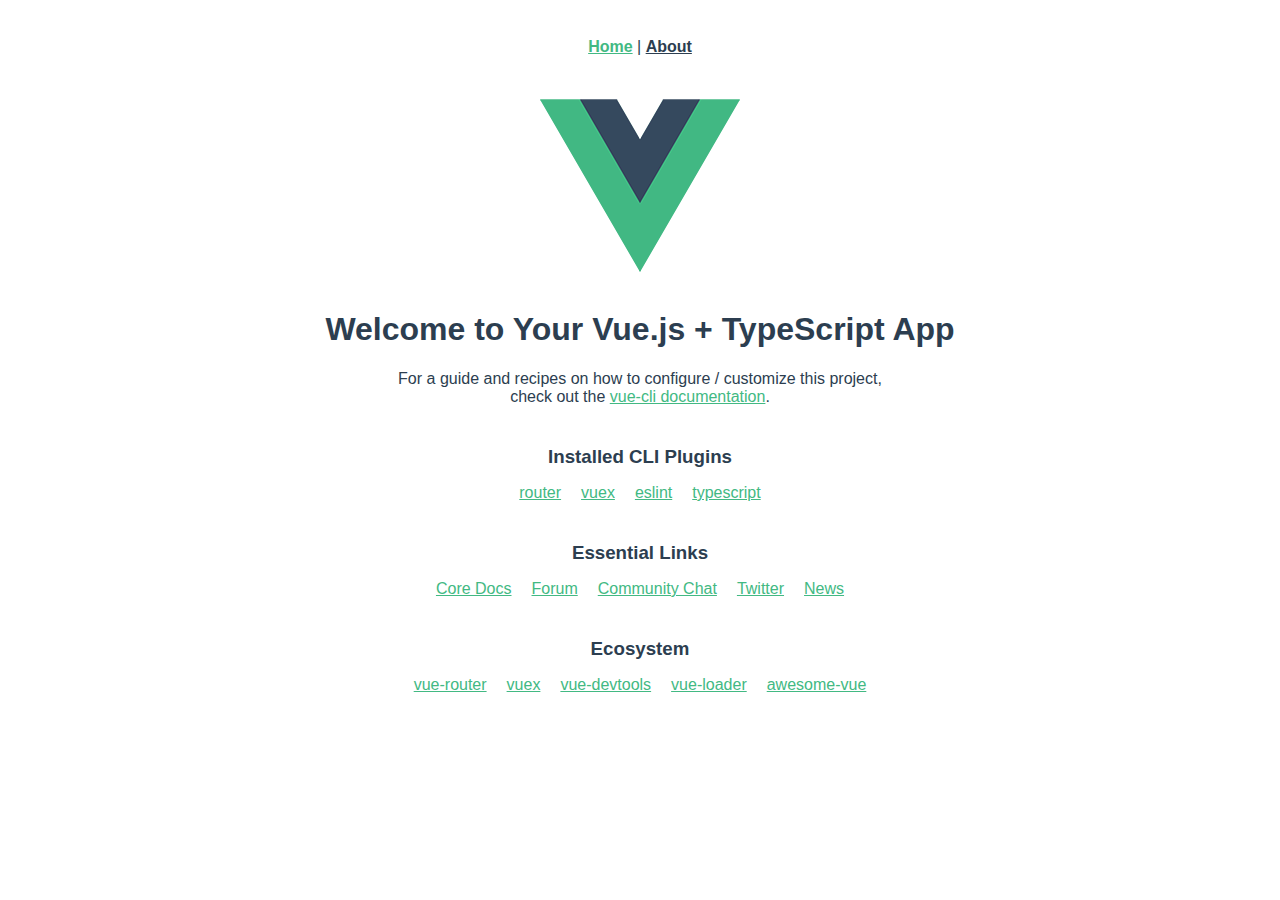
==== vue-demo/index.html @ 1ab88ba9 "Deploying to demo from @ u-madara/vue-demo@53077903696f938e10ea5d52c1ce04f14a92b2f1 🚀" ====
<!doctype html><html lang=""><head><meta charset="utf-8"><meta http-equiv="X-UA-Compatible" content="IE=edge"><meta name="viewport" content="width=device-width,initial-scale=1"><link rel="icon" href="/vue-demo/favicon.ico"><title>vue-demo</title><script defer="defer" src="/vue-demo/js/chunk-vendors.3cd2bfc1.js"></script><script defer="defer" src="/vue-demo/js/app.fc7a014a.js"></script><link href="/vue-demo/css/app.221bf7cb.css" rel="stylesheet"></head><body><noscript><strong>We're sorry but vue-demo doesn't work properly without JavaScript enabled. Please enable it to continue.</strong></noscript><div id="app"></div></body></html>
---- vue-demo/css/app.221bf7cb.css ----
#app{font-family:Avenir,Helvetica,Arial,sans-serif;-webkit-font-smoothing:antialiased;-moz-osx-font-smoothing:grayscale;text-align:center;color:#2c3e50}nav{padding:30px}nav a{font-weight:700;color:#2c3e50}nav a.router-link-exact-active{color:#42b983}h3[data-v-687ebb78]{margin:40px 0 0}ul[data-v-687ebb78]{list-style-type:none;padding:0}li[data-v-687ebb78]{display:inline-block;margin:0 10px}a[data-v-687ebb78]{color:#42b983}
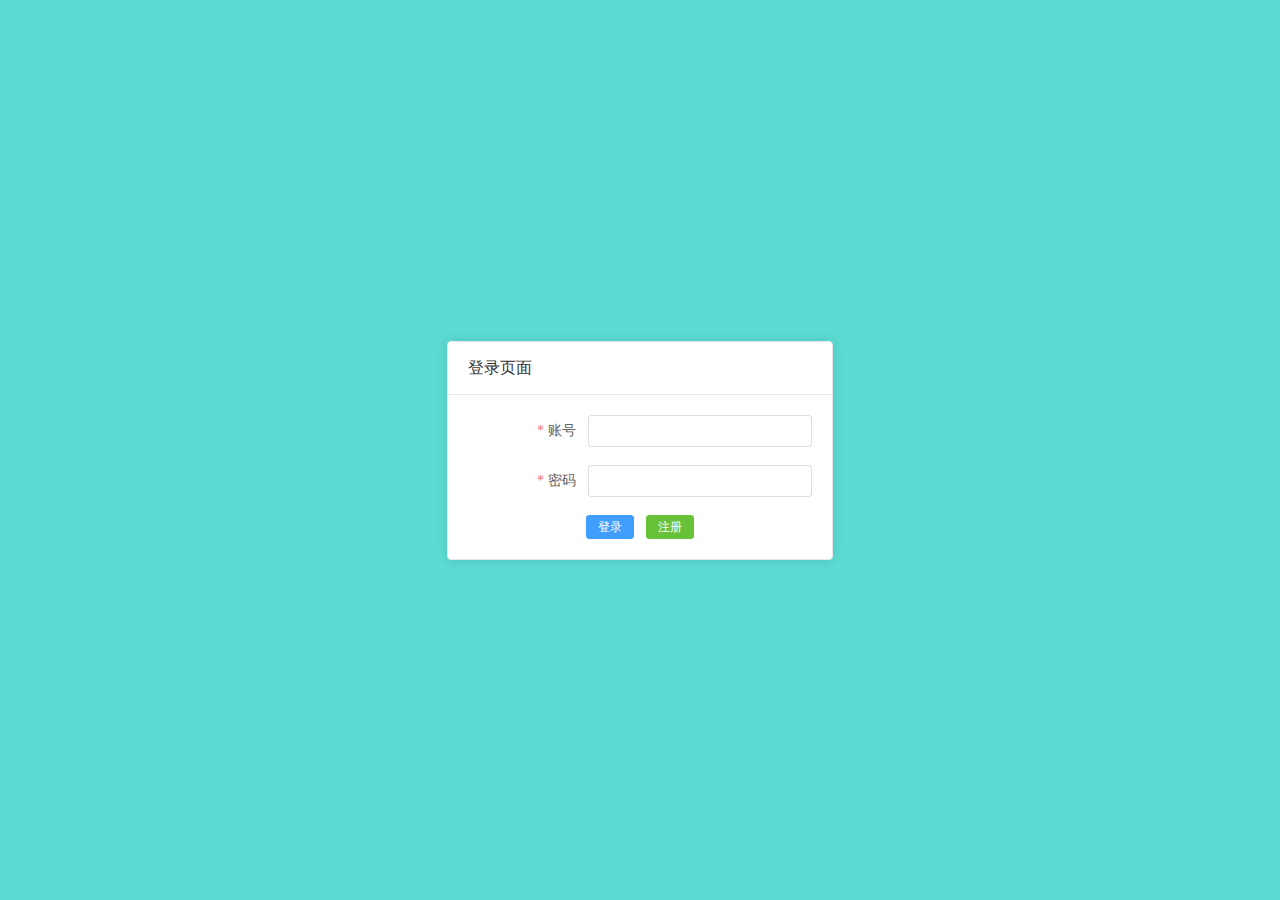
==== commit c0fd8b52: "Deploying to demo from @ u-madara/vue-demo@106524dc632cd41189557134f716ef7de9f70407 🚀" ====
--- a/vue-demo/index.html
+++ b/vue-demo/index.html
@@ -1 +1,43 @@
-<!doctype html><html lang=""><head><meta charset="utf-8"><meta http-equiv="X-UA-Compatible" content="IE=edge"><meta name="viewport" content="width=device-width,initial-scale=1"><link rel="icon" href="/vue-demo/favicon.ico"><title>vue-demo</title><script defer="defer" src="/vue-demo/js/chunk-vendors.3cd2bfc1.js"></script><script defer="defer" src="/vue-demo/js/app.fc7a014a.js"></script><link href="/vue-demo/css/app.221bf7cb.css" rel="stylesheet"></head><body><noscript><strong>We're sorry but vue-demo doesn't work properly without JavaScript enabled. Please enable it to continue.</strong></noscript><div id="app"></div></body></html>+<!doctype html><html lang=""><head><meta charset="utf-8"><meta http-equiv="X-UA-Compatible" content="IE=edge"><meta name="viewport" content="width=device-width,initial-scale=1"><link rel="icon" href="/vue-demo/favicon.ico"><title>vue-demo</title><style>html, body, div, span, applet, object, iframe,
+      h1, h2, h3, h4, h5, h6, p, blockquote, pre,
+      a, abbr, acronym, address, big, cite, code,
+      del, dfn, em, img, ins, kbd, q, s, samp,
+      small, strike, strong, sub, sup, tt, var,
+      b, u, i, center,
+      dl, dt, dd, ol, ul, li,
+      fieldset, form, label, legend,
+      table, caption, tbody, tfoot, thead, tr, th, td,
+      article, aside, canvas, details, embed,
+      figure, figcaption, footer, header, hgroup,
+      menu, nav, output, ruby, section, summary,
+      time, mark, audio, video {
+        margin: 0;
+        padding: 0;
+        border: 0;
+        font-size: 100%;
+        font: inherit;
+        vertical-align: baseline;
+      }
+      /* HTML5 display-role reset for older browsers */
+      article, aside, details, figcaption, figure,
+      footer, header, hgroup, menu, nav, section {
+        display: block;
+      }
+      body {
+        line-height: 1;
+      }
+      ol, ul {
+        list-style: none;
+      }
+      blockquote, q {
+        quotes: none;
+      }
+      blockquote:before, blockquote:after,
+      q:before, q:after {
+        content: '';
+        content: none;
+      }
+      table {
+        border-collapse: collapse;
+        border-spacing: 0;
+      }</style><script defer="defer" src="/vue-demo/js/chunk-vendors.94e2e93c.js"></script><script defer="defer" src="/vue-demo/js/app.a2a1fb63.js"></script><link href="/vue-demo/css/chunk-vendors.cd2a41c6.css" rel="stylesheet"><link href="/vue-demo/css/app.4c7ea509.css" rel="stylesheet"></head><body><noscript><strong>We're sorry but vue-demo doesn't work properly without JavaScript enabled. Please enable it to continue.</strong></noscript><div id="app"></div></body></html>--- a/vue-demo/css/chunk-vendors.cd2a41c6.css
+++ b/vue-demo/css/chunk-vendors.cd2a41c6.css
@@ -0,0 +1 @@
+@charset "UTF-8";:root{--el-color-primary-rgb:64,158,255;--el-color-success-rgb:103,194,58;--el-color-warning-rgb:230,162,60;--el-color-danger-rgb:245,108,108;--el-color-error-rgb:245,108,108;--el-color-info-rgb:144,147,153;--el-font-size-extra-large:20px;--el-font-size-large:18px;--el-font-size-medium:16px;--el-font-size-base:14px;--el-font-size-small:13px;--el-font-size-extra-small:12px;--el-font-family:"Helvetica Neue",Helvetica,"PingFang SC","Hiragino Sans GB","Microsoft YaHei","微软雅黑",Arial,sans-serif;--el-font-weight-primary:500;--el-font-line-height-primary:24px;--el-index-normal:1;--el-index-top:1000;--el-index-popper:2000;--el-border-radius-base:4px;--el-border-radius-small:2px;--el-border-radius-round:20px;--el-border-radius-circle:100%;--el-transition-duration:0.3s;--el-transition-duration-fast:0.2s;--el-transition-function-ease-in-out-bezier:cubic-bezier(0.645,0.045,0.355,1);--el-transition-function-fast-bezier:cubic-bezier(0.23,1,0.32,1);--el-transition-all:all var(--el-transition-duration) var(--el-transition-function-ease-in-out-bezier);--el-transition-fade:opacity var(--el-transition-duration) var(--el-transition-function-fast-bezier);--el-transition-md-fade:transform var(--el-transition-duration) var(--el-transition-function-fast-bezier),opacity var(--el-transition-duration) var(--el-transition-function-fast-bezier);--el-transition-fade-linear:opacity var(--el-transition-duration-fast) linear;--el-transition-border:border-color var(--el-transition-duration-fast) var(--el-transition-function-ease-in-out-bezier);--el-transition-box-shadow:box-shadow var(--el-transition-duration-fast) var(--el-transition-function-ease-in-out-bezier);--el-transition-color:color var(--el-transition-duration-fast) var(--el-transition-function-ease-in-out-bezier);--el-component-size-large:40px;--el-component-size:32px;--el-component-size-small:24px;color-scheme:light;--el-color-white:#fff;--el-color-black:#000;--el-color-primary:#409eff;--el-color-primary-light-3:#79bbff;--el-color-primary-light-5:#a0cfff;--el-color-primary-light-7:#c6e2ff;--el-color-primary-light-8:#d9ecff;--el-color-primary-light-9:#ecf5ff;--el-color-primary-dark-2:#337ecc;--el-color-success:#67c23a;--el-color-success-light-3:#95d475;--el-color-success-light-5:#b3e19d;--el-color-success-light-7:#d1edc4;--el-color-success-light-8:#e1f3d8;--el-color-success-light-9:#f0f9eb;--el-color-success-dark-2:#529b2e;--el-color-warning:#e6a23c;--el-color-warning-light-3:#eebe77;--el-color-warning-light-5:#f3d19e;--el-color-warning-light-7:#f8e3c5;--el-color-warning-light-8:#faecd8;--el-color-warning-light-9:#fdf6ec;--el-color-warning-dark-2:#b88230;--el-color-danger:#f56c6c;--el-color-danger-light-3:#f89898;--el-color-danger-light-5:#fab6b6;--el-color-danger-light-7:#fcd3d3;--el-color-danger-light-8:#fde2e2;--el-color-danger-light-9:#fef0f0;--el-color-danger-dark-2:#c45656;--el-color-error:#f56c6c;--el-color-error-light-3:#f89898;--el-color-error-light-5:#fab6b6;--el-color-error-light-7:#fcd3d3;--el-color-error-light-8:#fde2e2;--el-color-error-light-9:#fef0f0;--el-color-error-dark-2:#c45656;--el-color-info:#909399;--el-color-info-light-3:#b1b3b8;--el-color-info-light-5:#c8c9cc;--el-color-info-light-7:#dedfe0;--el-color-info-light-8:#e9e9eb;--el-color-info-light-9:#f4f4f5;--el-color-info-dark-2:#73767a;--el-bg-color:#fff;--el-bg-color-page:#f2f3f5;--el-bg-color-overlay:#fff;--el-text-color-primary:#303133;--el-text-color-regular:#606266;--el-text-color-secondary:#909399;--el-text-color-placeholder:#a8abb2;--el-text-color-disabled:#c0c4cc;--el-border-color:#dcdfe6;--el-border-color-light:#e4e7ed;--el-border-color-lighter:#ebeef5;--el-border-color-extra-light:#f2f6fc;--el-border-color-dark:#d4d7de;--el-border-color-darker:#cdd0d6;--el-fill-color:#f0f2f5;--el-fill-color-light:#f5f7fa;--el-fill-color-lighter:#fafafa;--el-fill-color-extra-light:#fafcff;--el-fill-color-dark:#ebedf0;--el-fill-color-darker:#e6e8eb;--el-fill-color-blank:#fff;--el-box-shadow:0px 12px 32px 4px rgba(0,0,0,.04),0px 8px 20px rgba(0,0,0,.08);--el-box-shadow-light:0px 0px 12px rgba(0,0,0,.12);--el-box-shadow-lighter:0px 0px 6px rgba(0,0,0,.12);--el-box-shadow-dark:0px 16px 48px 16px rgba(0,0,0,.08),0px 12px 32px rgba(0,0,0,.12),0px 8px 16px -8px rgba(0,0,0,.16);--el-disabled-bg-color:var(--el-fill-color-light);--el-disabled-text-color:var(--el-text-color-placeholder);--el-disabled-border-color:var(--el-border-color-light);--el-overlay-color:rgba(0,0,0,.8);--el-overlay-color-light:rgba(0,0,0,.7);--el-overlay-color-lighter:rgba(0,0,0,.5);--el-mask-color:hsla(0,0%,100%,.9);--el-mask-color-extra-light:hsla(0,0%,100%,.3);--el-border-width:1px;--el-border-style:solid;--el-border-color-hover:var(--el-text-color-disabled);--el-border:var(--el-border-width) var(--el-border-style) var(--el-border-color);--el-svg-monochrome-grey:var(--el-border-color)}.fade-in-linear-enter-active,.fade-in-linear-leave-active{transition:var(--el-transition-fade-linear)}.fade-in-linear-enter-from,.fade-in-linear-leave-to{opacity:0}.el-fade-in-linear-enter-active,.el-fade-in-linear-leave-active{transition:var(--el-transition-fade-linear)}.el-fade-in-linear-enter-from,.el-fade-in-linear-leave-to{opacity:0}.el-fade-in-enter-active,.el-fade-in-leave-active{transition:all var(--el-transition-duration) cubic-bezier(.55,0,.1,1)}.el-fade-in-enter-from,.el-fade-in-leave-active{opacity:0}.el-zoom-in-center-enter-active,.el-zoom-in-center-leave-active{transition:all var(--el-transition-duration) cubic-bezier(.55,0,.1,1)}.el-zoom-in-center-enter-from,.el-zoom-in-center-leave-active{opacity:0;transform:scaleX(0)}.el-zoom-in-top-enter-active,.el-zoom-in-top-leave-active{opacity:1;transform:scaleY(1);transition:var(--el-transition-md-fade);transform-origin:center top}.el-zoom-in-top-enter-active[data-popper-placement^=top],.el-zoom-in-top-leave-active[data-popper-placement^=top]{transform-origin:center bottom}.el-zoom-in-top-enter-from,.el-zoom-in-top-leave-active{opacity:0;transform:scaleY(0)}.el-zoom-in-bottom-enter-active,.el-zoom-in-bottom-leave-active{opacity:1;transform:scaleY(1);transition:var(--el-transition-md-fade);transform-origin:center bottom}.el-zoom-in-bottom-enter-from,.el-zoom-in-bottom-leave-active{opacity:0;transform:scaleY(0)}.el-zoom-in-left-enter-active,.el-zoom-in-left-leave-active{opacity:1;transform:scale(1);transition:var(--el-transition-md-fade);transform-origin:top left}.el-zoom-in-left-enter-from,.el-zoom-in-left-leave-active{opacity:0;transform:scale(.45)}.collapse-transition{transition:var(--el-transition-duration) height ease-in-out,var(--el-transition-duration) padding-top ease-in-out,var(--el-transition-duration) padding-bottom ease-in-out}.el-collapse-transition-enter-active,.el-collapse-transition-leave-active{transition:var(--el-transition-duration) max-height ease-in-out,var(--el-transition-duration) padding-top ease-in-out,var(--el-transition-duration) padding-bottom ease-in-out}.horizontal-collapse-transition{transition:var(--el-transition-duration) width ease-in-out,var(--el-transition-duration) padding-left ease-in-out,var(--el-transition-duration) padding-right ease-in-out}.el-list-enter-active,.el-list-leave-active{transition:all 1s}.el-list-enter-from,.el-list-leave-to{opacity:0;transform:translateY(-30px)}.el-list-leave-active{position:absolute!important}.el-opacity-transition{transition:opacity var(--el-transition-duration) cubic-bezier(.55,0,.1,1)}.el-icon-loading{animation:rotating 2s linear infinite}.el-icon--right{margin-left:5px}.el-icon--left{margin-right:5px}@keyframes rotating{0%{transform:rotate(0)}to{transform:rotate(1turn)}}.el-icon{--color:inherit;height:1em;width:1em;line-height:1em;display:inline-flex;justify-content:center;align-items:center;position:relative;fill:currentColor;color:var(--color);font-size:inherit}.el-icon.is-loading{animation:rotating 2s linear infinite}.el-icon svg{height:1em;width:1em}.el-affix--fixed{position:fixed}.el-alert{--el-alert-padding:8px 16px;--el-alert-border-radius-base:var(--el-border-radius-base);--el-alert-title-font-size:13px;--el-alert-description-font-size:12px;--el-alert-close-font-size:12px;--el-alert-close-customed-font-size:13px;--el-alert-icon-size:16px;--el-alert-icon-large-size:28px;width:100%;padding:var(--el-alert-padding);margin:0;box-sizing:border-box;border-radius:var(--el-alert-border-radius-base);position:relative;background-color:var(--el-color-white);overflow:hidden;opacity:1;display:flex;align-items:center;transition:opacity var(--el-transition-duration-fast)}.el-alert.is-light .el-alert__close-btn{color:var(--el-text-color-placeholder)}.el-alert.is-dark .el-alert__close-btn,.el-alert.is-dark .el-alert__description{color:var(--el-color-white)}.el-alert.is-center{justify-content:center}.el-alert--success{--el-alert-bg-color:var(--el-color-success-light-9)}.el-alert--success.is-light{background-color:var(--el-alert-bg-color)}.el-alert--success.is-light,.el-alert--success.is-light .el-alert__description{color:var(--el-color-success)}.el-alert--success.is-dark{background-color:var(--el-color-success);color:var(--el-color-white)}.el-alert--info{--el-alert-bg-color:var(--el-color-info-light-9)}.el-alert--info.is-light{background-color:var(--el-alert-bg-color)}.el-alert--info.is-light,.el-alert--info.is-light .el-alert__description{color:var(--el-color-info)}.el-alert--info.is-dark{background-color:var(--el-color-info);color:var(--el-color-white)}.el-alert--warning{--el-alert-bg-color:var(--el-color-warning-light-9)}.el-alert--warning.is-light{background-color:var(--el-alert-bg-color)}.el-alert--warning.is-light,.el-alert--warning.is-light .el-alert__description{color:var(--el-color-warning)}.el-alert--warning.is-dark{background-color:var(--el-color-warning);color:var(--el-color-white)}.el-alert--error{--el-alert-bg-color:var(--el-color-error-light-9)}.el-alert--error.is-light{background-color:var(--el-alert-bg-color)}.el-alert--error.is-light,.el-alert--error.is-light .el-alert__description{color:var(--el-color-error)}.el-alert--error.is-dark{background-color:var(--el-color-error);color:var(--el-color-white)}.el-alert__content{display:table-cell;padding:0 8px}.el-alert .el-alert__icon{font-size:var(--el-alert-icon-size);width:var(--el-alert-icon-size)}.el-alert .el-alert__icon.is-big{font-size:var(--el-alert-icon-large-size);width:var(--el-alert-icon-large-size)}.el-alert__title{font-size:var(--el-alert-title-font-size);line-height:18px;vertical-align:text-top}.el-alert__title.is-bold{font-weight:700}.el-alert .el-alert__description{font-size:var(--el-alert-description-font-size);margin:5px 0 0 0}.el-alert .el-alert__close-btn{font-size:var(--el-alert-close-font-size);opacity:1;position:absolute;top:12px;right:15px;cursor:pointer}.el-alert .el-alert__close-btn.is-customed{font-style:normal;font-size:var(--el-alert-close-customed-font-size);top:9px}.el-alert-fade-enter-from,.el-alert-fade-leave-active{opacity:0}.el-aside{overflow:auto;box-sizing:border-box;flex-shrink:0;width:var(--el-aside-width,300px)}.el-autocomplete{position:relative;display:inline-block}.el-autocomplete__popper.el-popper{background:var(--el-bg-color-overlay);box-shadow:var(--el-box-shadow-light)}.el-autocomplete__popper.el-popper,.el-autocomplete__popper.el-popper .el-popper__arrow:before{border:1px solid var(--el-border-color-light)}.el-autocomplete__popper.el-popper[data-popper-placement^=top] .el-popper__arrow:before{border-top-color:transparent;border-left-color:transparent}.el-autocomplete__popper.el-popper[data-popper-placement^=bottom] .el-popper__arrow:before{border-bottom-color:transparent;border-right-color:transparent}.el-autocomplete__popper.el-popper[data-popper-placement^=left] .el-popper__arrow:before{border-left-color:transparent;border-bottom-color:transparent}.el-autocomplete__popper.el-popper[data-popper-placement^=right] .el-popper__arrow:before{border-right-color:transparent;border-top-color:transparent}.el-autocomplete-suggestion{border-radius:var(--el-border-radius-base);box-sizing:border-box}.el-autocomplete-suggestion__wrap{max-height:280px;padding:10px 0;box-sizing:border-box}.el-autocomplete-suggestion__list{margin:0;padding:0}.el-autocomplete-suggestion li{padding:0 20px;margin:0;line-height:34px;cursor:pointer;color:var(--el-text-color-regular);font-size:var(--el-font-size-base);list-style:none;text-align:left;white-space:nowrap;overflow:hidden;text-overflow:ellipsis}.el-autocomplete-suggestion li.highlighted,.el-autocomplete-suggestion li:hover{background-color:var(--el-fill-color-light)}.el-autocomplete-suggestion li.divider{margin-top:6px;border-top:1px solid var(--el-color-black)}.el-autocomplete-suggestion li.divider:last-child{margin-bottom:-6px}.el-autocomplete-suggestion.is-loading li{text-align:center;height:100px;line-height:100px;font-size:20px;color:var(--el-text-color-secondary)}.el-autocomplete-suggestion.is-loading li:after{display:inline-block;content:"";height:100%;vertical-align:middle}.el-autocomplete-suggestion.is-loading li:hover{background-color:var(--el-bg-color-overlay)}.el-autocomplete-suggestion.is-loading .el-icon-loading{vertical-align:middle}.el-avatar{--el-avatar-text-color:var(--el-color-white);--el-avatar-bg-color:var(--el-text-color-disabled);--el-avatar-text-size:14px;--el-avatar-icon-size:18px;--el-avatar-border-radius:var(--el-border-radius-base);--el-avatar-size-large:56px;--el-avatar-size-small:24px;--el-avatar-size:40px;display:inline-flex;justify-content:center;align-items:center;box-sizing:border-box;text-align:center;overflow:hidden;color:var(--el-avatar-text-color);background:var(--el-avatar-bg-color);width:var(--el-avatar-size);height:var(--el-avatar-size);font-size:var(--el-avatar-text-size)}.el-avatar>img{display:block;width:100%;height:100%}.el-avatar--circle{border-radius:50%}.el-avatar--square{border-radius:var(--el-avatar-border-radius)}.el-avatar--icon{font-size:var(--el-avatar-icon-size)}.el-avatar--small{--el-avatar-size:24px}.el-avatar--large{--el-avatar-size:56px}.el-backtop{--el-backtop-bg-color:var(--el-bg-color-overlay);--el-backtop-text-color:var(--el-color-primary);--el-backtop-hover-bg-color:var(--el-border-color-extra-light);position:fixed;background-color:var(--el-backtop-bg-color);width:40px;height:40px;border-radius:50%;color:var(--el-backtop-text-color);display:flex;align-items:center;justify-content:center;font-size:20px;box-shadow:var(--el-box-shadow-lighter);cursor:pointer;z-index:5}.el-backtop:hover{background-color:var(--el-backtop-hover-bg-color)}.el-backtop__icon{font-size:20px}.el-badge{--el-badge-bg-color:var(--el-color-danger);--el-badge-radius:10px;--el-badge-font-size:12px;--el-badge-padding:6px;--el-badge-size:18px;position:relative;vertical-align:middle;display:inline-block;width:-moz-fit-content;width:fit-content}.el-badge__content{background-color:var(--el-badge-bg-color);border-radius:var(--el-badge-radius);color:var(--el-color-white);display:inline-flex;justify-content:center;align-items:center;font-size:var(--el-badge-font-size);height:var(--el-badge-size);padding:0 var(--el-badge-padding);white-space:nowrap;border:1px solid var(--el-bg-color)}.el-badge__content.is-fixed{position:absolute;top:0;right:calc(1px + var(--el-badge-size)/2);transform:translateY(-50%) translateX(100%);z-index:var(--el-index-normal)}.el-badge__content.is-fixed.is-dot{right:5px}.el-badge__content.is-dot{height:8px;width:8px;padding:0;right:0;border-radius:50%}.el-badge__content--primary{background-color:var(--el-color-primary)}.el-badge__content--success{background-color:var(--el-color-success)}.el-badge__content--warning{background-color:var(--el-color-warning)}.el-badge__content--info{background-color:var(--el-color-info)}.el-badge__content--danger{background-color:var(--el-color-danger)}.el-breadcrumb{font-size:14px;line-height:1}.el-breadcrumb:after,.el-breadcrumb:before{display:table;content:""}.el-breadcrumb:after{clear:both}.el-breadcrumb__separator{margin:0 9px;font-weight:700;color:var(--el-text-color-placeholder)}.el-breadcrumb__separator.el-icon{margin:0 6px;font-weight:400}.el-breadcrumb__separator.el-icon svg{vertical-align:middle}.el-breadcrumb__item{float:left;display:inline-flex;align-items:center}.el-breadcrumb__inner{color:var(--el-text-color-regular)}.el-breadcrumb__inner a,.el-breadcrumb__inner.is-link{font-weight:700;text-decoration:none;transition:var(--el-transition-color);color:var(--el-text-color-primary)}.el-breadcrumb__inner a:hover,.el-breadcrumb__inner.is-link:hover{color:var(--el-color-primary);cursor:pointer}.el-breadcrumb__item:last-child .el-breadcrumb__inner,.el-breadcrumb__item:last-child .el-breadcrumb__inner a,.el-breadcrumb__item:last-child .el-breadcrumb__inner a:hover,.el-breadcrumb__item:last-child .el-breadcrumb__inner:hover{font-weight:400;color:var(--el-text-color-regular);cursor:text}.el-breadcrumb__item:last-child .el-breadcrumb__separator{display:none}.el-button-group{display:inline-block;vertical-align:middle}.el-button-group:after,.el-button-group:before{display:table;content:""}.el-button-group:after{clear:both}.el-button-group>.el-button{float:left;position:relative}.el-button-group>.el-button+.el-button{margin-left:0}.el-button-group>.el-button:first-child{border-top-right-radius:0;border-bottom-right-radius:0}.el-button-group>.el-button:last-child{border-top-left-radius:0;border-bottom-left-radius:0}.el-button-group>.el-button:first-child:last-child{border-top-right-radius:var(--el-border-radius-base);border-bottom-right-radius:var(--el-border-radius-base);border-top-left-radius:var(--el-border-radius-base);border-bottom-left-radius:var(--el-border-radius-base)}.el-button-group>.el-button:first-child:last-child.is-round{border-radius:var(--el-border-radius-round)}.el-button-group>.el-button:first-child:last-child.is-circle{border-radius:50%}.el-button-group>.el-button:not(:first-child):not(:last-child){border-radius:0}.el-button-group>.el-button:not(:last-child){margin-right:-1px}.el-button-group>.el-button.is-active,.el-button-group>.el-button:active,.el-button-group>.el-button:focus,.el-button-group>.el-button:hover{z-index:1}.el-button-group>.el-dropdown>.el-button{border-top-left-radius:0;border-bottom-left-radius:0;border-left-color:var(--el-button-divide-border-color)}.el-button-group .el-button--primary:first-child{border-right-color:var(--el-button-divide-border-color)}.el-button-group .el-button--primary:last-child{border-left-color:var(--el-button-divide-border-color)}.el-button-group .el-button--primary:not(:first-child):not(:last-child){border-left-color:var(--el-button-divide-border-color);border-right-color:var(--el-button-divide-border-color)}.el-button-group .el-button--success:first-child{border-right-color:var(--el-button-divide-border-color)}.el-button-group .el-button--success:last-child{border-left-color:var(--el-button-divide-border-color)}.el-button-group .el-button--success:not(:first-child):not(:last-child){border-left-color:var(--el-button-divide-border-color);border-right-color:var(--el-button-divide-border-color)}.el-button-group .el-button--warning:first-child{border-right-color:var(--el-button-divide-border-color)}.el-button-group .el-button--warning:last-child{border-left-color:var(--el-button-divide-border-color)}.el-button-group .el-button--warning:not(:first-child):not(:last-child){border-left-color:var(--el-button-divide-border-color);border-right-color:var(--el-button-divide-border-color)}.el-button-group .el-button--danger:first-child{border-right-color:var(--el-button-divide-border-color)}.el-button-group .el-button--danger:last-child{border-left-color:var(--el-button-divide-border-color)}.el-button-group .el-button--danger:not(:first-child):not(:last-child){border-left-color:var(--el-button-divide-border-color);border-right-color:var(--el-button-divide-border-color)}.el-button-group .el-button--info:first-child{border-right-color:var(--el-button-divide-border-color)}.el-button-group .el-button--info:last-child{border-left-color:var(--el-button-divide-border-color)}.el-button-group .el-button--info:not(:first-child):not(:last-child){border-left-color:var(--el-button-divide-border-color);border-right-color:var(--el-button-divide-border-color)}.el-button{--el-button-font-weight:var(--el-font-weight-primary);--el-button-border-color:var(--el-border-color);--el-button-bg-color:var(--el-fill-color-blank);--el-button-text-color:var(--el-text-color-regular);--el-button-disabled-text-color:var(--el-disabled-text-color);--el-button-disabled-bg-color:var(--el-fill-color-blank);--el-button-disabled-border-color:var(--el-border-color-light);--el-button-divide-border-color:hsla(0,0%,100%,.5);--el-button-hover-text-color:var(--el-color-primary);--el-button-hover-bg-color:var(--el-color-primary-light-9);--el-button-hover-border-color:var(--el-color-primary-light-7);--el-button-active-text-color:var(--el-button-hover-text-color);--el-button-active-border-color:var(--el-color-primary);--el-button-active-bg-color:var(--el-button-hover-bg-color);--el-button-outline-color:var(--el-color-primary-light-5);--el-button-hover-link-text-color:var(--el-color-info);--el-button-active-color:var(--el-text-color-primary);display:inline-flex;justify-content:center;align-items:center;line-height:1;height:32px;white-space:nowrap;cursor:pointer;color:var(--el-button-text-color);text-align:center;box-sizing:border-box;outline:0;transition:.1s;font-weight:var(--el-button-font-weight);-webkit-user-select:none;user-select:none;vertical-align:middle;-webkit-appearance:none;background-color:var(--el-button-bg-color);border:var(--el-border);border-color:var(--el-button-border-color);padding:8px 15px;font-size:var(--el-font-size-base);border-radius:var(--el-border-radius-base)}.el-button:focus,.el-button:hover{color:var(--el-button-hover-text-color);border-color:var(--el-button-hover-border-color);background-color:var(--el-button-hover-bg-color);outline:0}.el-button:active{color:var(--el-button-active-text-color);border-color:var(--el-button-active-border-color);background-color:var(--el-button-active-bg-color);outline:0}.el-button:focus-visible{outline:2px solid var(--el-button-outline-color);outline-offset:1px}.el-button>span{display:inline-flex;align-items:center}.el-button+.el-button{margin-left:12px}.el-button.is-round{padding:8px 15px}.el-button::-moz-focus-inner{border:0}.el-button [class*=el-icon]+span{margin-left:6px}.el-button [class*=el-icon] svg{vertical-align:bottom}.el-button.is-plain{--el-button-hover-text-color:var(--el-color-primary);--el-button-hover-bg-color:var(--el-fill-color-blank);--el-button-hover-border-color:var(--el-color-primary)}.el-button.is-active{color:var(--el-button-active-text-color);border-color:var(--el-button-active-border-color);background-color:var(--el-button-active-bg-color);outline:0}.el-button.is-disabled,.el-button.is-disabled:focus,.el-button.is-disabled:hover{color:var(--el-button-disabled-text-color);cursor:not-allowed;background-image:none;background-color:var(--el-button-disabled-bg-color);border-color:var(--el-button-disabled-border-color)}.el-button.is-loading{position:relative;pointer-events:none}.el-button.is-loading:before{z-index:1;pointer-events:none;content:"";position:absolute;left:-1px;top:-1px;right:-1px;bottom:-1px;border-radius:inherit;background-color:var(--el-mask-color-extra-light)}.el-button.is-round{border-radius:var(--el-border-radius-round)}.el-button.is-circle{border-radius:50%;padding:8px}.el-button.is-text{color:var(--el-button-text-color);border:0 solid transparent;background-color:transparent}.el-button.is-text.is-disabled{color:var(--el-button-disabled-text-color);background-color:transparent!important}.el-button.is-text:not(.is-disabled):focus,.el-button.is-text:not(.is-disabled):hover{background-color:var(--el-fill-color-light)}.el-button.is-text:not(.is-disabled):focus-visible{outline:2px solid var(--el-button-outline-color);outline-offset:1px}.el-button.is-text:not(.is-disabled):active{background-color:var(--el-fill-color)}.el-button.is-text:not(.is-disabled).is-has-bg{background-color:var(--el-fill-color-light)}.el-button.is-text:not(.is-disabled).is-has-bg:focus,.el-button.is-text:not(.is-disabled).is-has-bg:hover{background-color:var(--el-fill-color)}.el-button.is-text:not(.is-disabled).is-has-bg:active{background-color:var(--el-fill-color-dark)}.el-button__text--expand{letter-spacing:.3em;margin-right:-.3em}.el-button.is-link{border-color:transparent;color:var(--el-button-text-color);background:0 0;padding:2px;height:auto}.el-button.is-link:focus,.el-button.is-link:hover{color:var(--el-button-hover-link-text-color)}.el-button.is-link.is-disabled{color:var(--el-button-disabled-text-color);background-color:transparent!important;border-color:transparent!important}.el-button.is-link:not(.is-disabled):active,.el-button.is-link:not(.is-disabled):focus,.el-button.is-link:not(.is-disabled):hover{border-color:transparent;background-color:transparent}.el-button.is-link:not(.is-disabled):active{color:var(--el-button-active-color)}.el-button--text{border-color:transparent;background:0 0;color:var(--el-color-primary);padding-left:0;padding-right:0}.el-button--text.is-disabled{color:var(--el-button-disabled-text-color);background-color:transparent!important;border-color:transparent!important}.el-button--text:not(.is-disabled):focus,.el-button--text:not(.is-disabled):hover{color:var(--el-color-primary-light-3);border-color:transparent;background-color:transparent}.el-button--text:not(.is-disabled):active{color:var(--el-color-primary-dark-2);border-color:transparent;background-color:transparent}.el-button__link--expand{letter-spacing:.3em;margin-right:-.3em}.el-button--primary{--el-button-text-color:var(--el-color-white);--el-button-bg-color:var(--el-color-primary);--el-button-border-color:var(--el-color-primary);--el-button-outline-color:var(--el-color-primary-light-5);--el-button-active-color:var(--el-color-primary-dark-2);--el-button-hover-text-color:var(--el-color-white);--el-button-hover-link-text-color:var(--el-color-primary-light-5);--el-button-hover-bg-color:var(--el-color-primary-light-3);--el-button-hover-border-color:var(--el-color-primary-light-3);--el-button-active-bg-color:var(--el-color-primary-dark-2);--el-button-active-border-color:var(--el-color-primary-dark-2);--el-button-disabled-text-color:var(--el-color-white);--el-button-disabled-bg-color:var(--el-color-primary-light-5);--el-button-disabled-border-color:var(--el-color-primary-light-5)}.el-button--primary.is-link,.el-button--primary.is-plain,.el-button--primary.is-text{--el-button-text-color:var(--el-color-primary);--el-button-bg-color:var(--el-color-primary-light-9);--el-button-border-color:var(--el-color-primary-light-5);--el-button-hover-text-color:var(--el-color-white);--el-button-hover-bg-color:var(--el-color-primary);--el-button-hover-border-color:var(--el-color-primary);--el-button-active-text-color:var(--el-color-white)}.el-button--primary.is-link.is-disabled,.el-button--primary.is-link.is-disabled:active,.el-button--primary.is-link.is-disabled:focus,.el-button--primary.is-link.is-disabled:hover,.el-button--primary.is-plain.is-disabled,.el-button--primary.is-plain.is-disabled:active,.el-button--primary.is-plain.is-disabled:focus,.el-button--primary.is-plain.is-disabled:hover,.el-button--primary.is-text.is-disabled,.el-button--primary.is-text.is-disabled:active,.el-button--primary.is-text.is-disabled:focus,.el-button--primary.is-text.is-disabled:hover{color:var(--el-color-primary-light-5);background-color:var(--el-color-primary-light-9);border-color:var(--el-color-primary-light-8)}.el-button--success{--el-button-text-color:var(--el-color-white);--el-button-bg-color:var(--el-color-success);--el-button-border-color:var(--el-color-success);--el-button-outline-color:var(--el-color-success-light-5);--el-button-active-color:var(--el-color-success-dark-2);--el-button-hover-text-color:var(--el-color-white);--el-button-hover-link-text-color:var(--el-color-success-light-5);--el-button-hover-bg-color:var(--el-color-success-light-3);--el-button-hover-border-color:var(--el-color-success-light-3);--el-button-active-bg-color:var(--el-color-success-dark-2);--el-button-active-border-color:var(--el-color-success-dark-2);--el-button-disabled-text-color:var(--el-color-white);--el-button-disabled-bg-color:var(--el-color-success-light-5);--el-button-disabled-border-color:var(--el-color-success-light-5)}.el-button--success.is-link,.el-button--success.is-plain,.el-button--success.is-text{--el-button-text-color:var(--el-color-success);--el-button-bg-color:var(--el-color-success-light-9);--el-button-border-color:var(--el-color-success-light-5);--el-button-hover-text-color:var(--el-color-white);--el-button-hover-bg-color:var(--el-color-success);--el-button-hover-border-color:var(--el-color-success);--el-button-active-text-color:var(--el-color-white)}.el-button--success.is-link.is-disabled,.el-button--success.is-link.is-disabled:active,.el-button--success.is-link.is-disabled:focus,.el-button--success.is-link.is-disabled:hover,.el-button--success.is-plain.is-disabled,.el-button--success.is-plain.is-disabled:active,.el-button--success.is-plain.is-disabled:focus,.el-button--success.is-plain.is-disabled:hover,.el-button--success.is-text.is-disabled,.el-button--success.is-text.is-disabled:active,.el-button--success.is-text.is-disabled:focus,.el-button--success.is-text.is-disabled:hover{color:var(--el-color-success-light-5);background-color:var(--el-color-success-light-9);border-color:var(--el-color-success-light-8)}.el-button--warning{--el-button-text-color:var(--el-color-white);--el-button-bg-color:var(--el-color-warning);--el-button-border-color:var(--el-color-warning);--el-button-outline-color:var(--el-color-warning-light-5);--el-button-active-color:var(--el-color-warning-dark-2);--el-button-hover-text-color:var(--el-color-white);--el-button-hover-link-text-color:var(--el-color-warning-light-5);--el-button-hover-bg-color:var(--el-color-warning-light-3);--el-button-hover-border-color:var(--el-color-warning-light-3);--el-button-active-bg-color:var(--el-color-warning-dark-2);--el-button-active-border-color:var(--el-color-warning-dark-2);--el-button-disabled-text-color:var(--el-color-white);--el-button-disabled-bg-color:var(--el-color-warning-light-5);--el-button-disabled-border-color:var(--el-color-warning-light-5)}.el-button--warning.is-link,.el-button--warning.is-plain,.el-button--warning.is-text{--el-button-text-color:var(--el-color-warning);--el-button-bg-color:var(--el-color-warning-light-9);--el-button-border-color:var(--el-color-warning-light-5);--el-button-hover-text-color:var(--el-color-white);--el-button-hover-bg-color:var(--el-color-warning);--el-button-hover-border-color:var(--el-color-warning);--el-button-active-text-color:var(--el-color-white)}.el-button--warning.is-link.is-disabled,.el-button--warning.is-link.is-disabled:active,.el-button--warning.is-link.is-disabled:focus,.el-button--warning.is-link.is-disabled:hover,.el-button--warning.is-plain.is-disabled,.el-button--warning.is-plain.is-disabled:active,.el-button--warning.is-plain.is-disabled:focus,.el-button--warning.is-plain.is-disabled:hover,.el-button--warning.is-text.is-disabled,.el-button--warning.is-text.is-disabled:active,.el-button--warning.is-text.is-disabled:focus,.el-button--warning.is-text.is-disabled:hover{color:var(--el-color-warning-light-5);background-color:var(--el-color-warning-light-9);border-color:var(--el-color-warning-light-8)}.el-button--danger{--el-button-text-color:var(--el-color-white);--el-button-bg-color:var(--el-color-danger);--el-button-border-color:var(--el-color-danger);--el-button-outline-color:var(--el-color-danger-light-5);--el-button-active-color:var(--el-color-danger-dark-2);--el-button-hover-text-color:var(--el-color-white);--el-button-hover-link-text-color:var(--el-color-danger-light-5);--el-button-hover-bg-color:var(--el-color-danger-light-3);--el-button-hover-border-color:var(--el-color-danger-light-3);--el-button-active-bg-color:var(--el-color-danger-dark-2);--el-button-active-border-color:var(--el-color-danger-dark-2);--el-button-disabled-text-color:var(--el-color-white);--el-button-disabled-bg-color:var(--el-color-danger-light-5);--el-button-disabled-border-color:var(--el-color-danger-light-5)}.el-button--danger.is-link,.el-button--danger.is-plain,.el-button--danger.is-text{--el-button-text-color:var(--el-color-danger);--el-button-bg-color:var(--el-color-danger-light-9);--el-button-border-color:var(--el-color-danger-light-5);--el-button-hover-text-color:var(--el-color-white);--el-button-hover-bg-color:var(--el-color-danger);--el-button-hover-border-color:var(--el-color-danger);--el-button-active-text-color:var(--el-color-white)}.el-button--danger.is-link.is-disabled,.el-button--danger.is-link.is-disabled:active,.el-button--danger.is-link.is-disabled:focus,.el-button--danger.is-link.is-disabled:hover,.el-button--danger.is-plain.is-disabled,.el-button--danger.is-plain.is-disabled:active,.el-button--danger.is-plain.is-disabled:focus,.el-button--danger.is-plain.is-disabled:hover,.el-button--danger.is-text.is-disabled,.el-button--danger.is-text.is-disabled:active,.el-button--danger.is-text.is-disabled:focus,.el-button--danger.is-text.is-disabled:hover{color:var(--el-color-danger-light-5);background-color:var(--el-color-danger-light-9);border-color:var(--el-color-danger-light-8)}.el-button--info{--el-button-text-color:var(--el-color-white);--el-button-bg-color:var(--el-color-info);--el-button-border-color:var(--el-color-info);--el-button-outline-color:var(--el-color-info-light-5);--el-button-active-color:var(--el-color-info-dark-2);--el-button-hover-text-color:var(--el-color-white);--el-button-hover-link-text-color:var(--el-color-info-light-5);--el-button-hover-bg-color:var(--el-color-info-light-3);--el-button-hover-border-color:var(--el-color-info-light-3);--el-button-active-bg-color:var(--el-color-info-dark-2);--el-button-active-border-color:var(--el-color-info-dark-2);--el-button-disabled-text-color:var(--el-color-white);--el-button-disabled-bg-color:var(--el-color-info-light-5);--el-button-disabled-border-color:var(--el-color-info-light-5)}.el-button--info.is-link,.el-button--info.is-plain,.el-button--info.is-text{--el-button-text-color:var(--el-color-info);--el-button-bg-color:var(--el-color-info-light-9);--el-button-border-color:var(--el-color-info-light-5);--el-button-hover-text-color:var(--el-color-white);--el-button-hover-bg-color:var(--el-color-info);--el-button-hover-border-color:var(--el-color-info);--el-button-active-text-color:var(--el-color-white)}.el-button--info.is-link.is-disabled,.el-button--info.is-link.is-disabled:active,.el-button--info.is-link.is-disabled:focus,.el-button--info.is-link.is-disabled:hover,.el-button--info.is-plain.is-disabled,.el-button--info.is-plain.is-disabled:active,.el-button--info.is-plain.is-disabled:focus,.el-button--info.is-plain.is-disabled:hover,.el-button--info.is-text.is-disabled,.el-button--info.is-text.is-disabled:active,.el-button--info.is-text.is-disabled:focus,.el-button--info.is-text.is-disabled:hover{color:var(--el-color-info-light-5);background-color:var(--el-color-info-light-9);border-color:var(--el-color-info-light-8)}.el-button--large{--el-button-size:40px;height:var(--el-button-size);padding:12px 19px;font-size:var(--el-font-size-base);border-radius:var(--el-border-radius-base)}.el-button--large [class*=el-icon]+span{margin-left:8px}.el-button--large.is-round{padding:12px 19px}.el-button--large.is-circle{width:var(--el-button-size);padding:12px}.el-button--small{--el-button-size:24px;height:var(--el-button-size);padding:5px 11px;font-size:12px;border-radius:calc(var(--el-border-radius-base) - 1px)}.el-button--small [class*=el-icon]+span{margin-left:4px}.el-button--small.is-round{padding:5px 11px}.el-button--small.is-circle{width:var(--el-button-size);padding:5px}.el-calendar{--el-calendar-border:var(--el-table-border,1px solid var(--el-border-color-lighter));--el-calendar-header-border-bottom:var(--el-calendar-border);--el-calendar-selected-bg-color:var(--el-color-primary-light-9);--el-calendar-cell-width:85px;background-color:var(--el-fill-color-blank)}.el-calendar__header{display:flex;justify-content:space-between;padding:12px 20px;border-bottom:var(--el-calendar-header-border-bottom)}.el-calendar__title{color:var(--el-text-color);align-self:center}.el-calendar__body{padding:12px 20px 35px}.el-calendar-table{table-layout:fixed;width:100%}.el-calendar-table thead th{padding:12px 0;color:var(--el-text-color-regular);font-weight:400}.el-calendar-table:not(.is-range) td.next,.el-calendar-table:not(.is-range) td.prev{color:var(--el-text-color-placeholder)}.el-calendar-table td{border-bottom:var(--el-calendar-border);border-right:var(--el-calendar-border);vertical-align:top;transition:background-color var(--el-transition-duration-fast) ease}.el-calendar-table td.is-selected{background-color:var(--el-calendar-selected-bg-color)}.el-calendar-table td.is-today{color:var(--el-color-primary)}.el-calendar-table tr:first-child td{border-top:var(--el-calendar-border)}.el-calendar-table tr td:first-child{border-left:var(--el-calendar-border)}.el-calendar-table tr.el-calendar-table__row--hide-border td{border-top:none}.el-calendar-table .el-calendar-day{box-sizing:border-box;padding:8px;height:var(--el-calendar-cell-width)}.el-calendar-table .el-calendar-day:hover{cursor:pointer;background-color:var(--el-calendar-selected-bg-color)}.el-card{--el-card-border-color:var(--el-border-color-light);--el-card-border-radius:4px;--el-card-padding:20px;--el-card-bg-color:var(--el-fill-color-blank);border-radius:var(--el-card-border-radius);border:1px solid var(--el-card-border-color);background-color:var(--el-card-bg-color);overflow:hidden;color:var(--el-text-color-primary);transition:var(--el-transition-duration)}.el-card.is-always-shadow,.el-card.is-hover-shadow:focus,.el-card.is-hover-shadow:hover{box-shadow:var(--el-box-shadow-light)}.el-card__header{padding:calc(var(--el-card-padding) - 2px) var(--el-card-padding);border-bottom:1px solid var(--el-card-border-color);box-sizing:border-box}.el-card__body{padding:var(--el-card-padding)}.el-carousel__item{position:absolute;top:0;left:0;width:100%;height:100%;display:inline-block;overflow:hidden}.el-carousel__item,.el-carousel__item.is-active{z-index:calc(var(--el-index-normal) - 1)}.el-carousel__item--card,.el-carousel__item.is-animating{transition:transform .4s ease-in-out}.el-carousel__item--card{width:50%}.el-carousel__item--card.is-in-stage{cursor:pointer;z-index:var(--el-index-normal)}.el-carousel__item--card.is-in-stage.is-hover .el-carousel__mask,.el-carousel__item--card.is-in-stage:hover .el-carousel__mask{opacity:.12}.el-carousel__item--card.is-active{z-index:calc(var(--el-index-normal) + 1)}.el-carousel__item--card-vertical{width:100%;height:50%}.el-carousel__mask{position:absolute;width:100%;height:100%;top:0;left:0;background-color:var(--el-color-white);opacity:.24;transition:var(--el-transition-duration-fast)}.el-carousel{--el-carousel-arrow-font-size:12px;--el-carousel-arrow-size:36px;--el-carousel-arrow-background:rgba(31,45,61,.11);--el-carousel-arrow-hover-background:rgba(31,45,61,.23);--el-carousel-indicator-width:30px;--el-carousel-indicator-height:2px;--el-carousel-indicator-padding-horizontal:4px;--el-carousel-indicator-padding-vertical:12px;--el-carousel-indicator-out-color:var(--el-border-color-hover);position:relative}.el-carousel--horizontal,.el-carousel--vertical{overflow:hidden}.el-carousel__container{position:relative;height:300px}.el-carousel__arrow{border:none;outline:0;padding:0;margin:0;height:var(--el-carousel-arrow-size);width:var(--el-carousel-arrow-size);cursor:pointer;transition:var(--el-transition-duration);border-radius:50%;background-color:var(--el-carousel-arrow-background);color:#fff;position:absolute;top:50%;z-index:10;transform:translateY(-50%);text-align:center;font-size:var(--el-carousel-arrow-font-size);display:inline-flex;justify-content:center;align-items:center}.el-carousel__arrow--left{left:16px}.el-carousel__arrow--right{right:16px}.el-carousel__arrow:hover{background-color:var(--el-carousel-arrow-hover-background)}.el-carousel__arrow i{cursor:pointer}.el-carousel__indicators{position:absolute;list-style:none;margin:0;padding:0;z-index:calc(var(--el-index-normal) + 1)}.el-carousel__indicators--horizontal{bottom:0;left:50%;transform:translateX(-50%)}.el-carousel__indicators--vertical{right:0;top:50%;transform:translateY(-50%)}.el-carousel__indicators--outside{bottom:calc(var(--el-carousel-indicator-height) + var(--el-carousel-indicator-padding-vertical)*2);text-align:center;position:static;transform:none}.el-carousel__indicators--outside .el-carousel__indicator:hover button{opacity:.64}.el-carousel__indicators--outside button{background-color:var(--el-carousel-indicator-out-color);opacity:.24}.el-carousel__indicators--right{right:0}.el-carousel__indicators--labels{left:0;right:0;transform:none;text-align:center}.el-carousel__indicators--labels .el-carousel__button{height:auto;width:auto;padding:2px 18px;font-size:12px;color:#000}.el-carousel__indicators--labels .el-carousel__indicator{padding:6px 4px}.el-carousel__indicator{background-color:transparent;cursor:pointer}.el-carousel__indicator:hover button{opacity:.72}.el-carousel__indicator--horizontal{display:inline-block;padding:var(--el-carousel-indicator-padding-vertical) var(--el-carousel-indicator-padding-horizontal)}.el-carousel__indicator--vertical{padding:var(--el-carousel-indicator-padding-horizontal) var(--el-carousel-indicator-padding-vertical)}.el-carousel__indicator--vertical .el-carousel__button{width:var(--el-carousel-indicator-height);height:calc(var(--el-carousel-indicator-width)/2)}.el-carousel__indicator.is-active button{opacity:1}.el-carousel__button{display:block;opacity:.48;width:var(--el-carousel-indicator-width);height:var(--el-carousel-indicator-height);background-color:#fff;border:none;outline:0;padding:0;margin:0;cursor:pointer;transition:var(--el-transition-duration)}.carousel-arrow-left-enter-from,.carousel-arrow-left-leave-active{transform:translateY(-50%) translateX(-10px);opacity:0}.carousel-arrow-right-enter-from,.carousel-arrow-right-leave-active{transform:translateY(-50%) translateX(10px);opacity:0}.el-cascader-panel{--el-cascader-menu-text-color:var(--el-text-color-regular);--el-cascader-menu-selected-text-color:var(--el-color-primary);--el-cascader-menu-fill:var(--el-bg-color-overlay);--el-cascader-menu-font-size:var(--el-font-size-base);--el-cascader-menu-radius:var(--el-border-radius-base);--el-cascader-menu-border:solid 1px var(--el-border-color-light);--el-cascader-menu-shadow:var(--el-box-shadow-light);--el-cascader-node-background-hover:var(--el-fill-color-light);--el-cascader-node-color-disabled:var(--el-text-color-placeholder);--el-cascader-color-empty:var(--el-text-color-placeholder);--el-cascader-tag-background:var(--el-fill-color);display:flex;border-radius:var(--el-cascader-menu-radius);font-size:var(--el-cascader-menu-font-size)}.el-cascader-panel.is-bordered{border:var(--el-cascader-menu-border);border-radius:var(--el-cascader-menu-radius)}.el-cascader-menu{min-width:180px;box-sizing:border-box;color:var(--el-cascader-menu-text-color);border-right:var(--el-cascader-menu-border)}.el-cascader-menu:last-child{border-right:none}.el-cascader-menu:last-child .el-cascader-node{padding-right:20px}.el-cascader-menu__wrap.el-scrollbar__wrap{height:204px}.el-cascader-menu__list{position:relative;min-height:100%;margin:0;padding:6px 0;list-style:none;box-sizing:border-box}.el-cascader-menu__hover-zone{position:absolute;top:0;left:0;width:100%;height:100%;pointer-events:none}.el-cascader-menu__empty-text{position:absolute;top:50%;left:50%;transform:translate(-50%,-50%);display:flex;align-items:center;color:var(--el-cascader-color-empty)}.el-cascader-menu__empty-text .is-loading{margin-right:2px}.el-cascader-node{position:relative;display:flex;align-items:center;padding:0 30px 0 20px;height:34px;line-height:34px;outline:0}.el-cascader-node.is-selectable.in-active-path{color:var(--el-cascader-menu-text-color)}.el-cascader-node.in-active-path,.el-cascader-node.is-active,.el-cascader-node.is-selectable.in-checked-path{color:var(--el-cascader-menu-selected-text-color);font-weight:700}.el-cascader-node:not(.is-disabled){cursor:pointer}.el-cascader-node:not(.is-disabled):focus,.el-cascader-node:not(.is-disabled):hover{background:var(--el-cascader-node-background-hover)}.el-cascader-node.is-disabled{color:var(--el-cascader-node-color-disabled);cursor:not-allowed}.el-cascader-node__prefix{position:absolute;left:10px}.el-cascader-node__postfix{position:absolute;right:10px}.el-cascader-node__label{flex:1;text-align:left;padding:0 8px;white-space:nowrap;overflow:hidden;text-overflow:ellipsis}.el-cascader-node>.el-checkbox,.el-cascader-node>.el-radio{margin-right:0}.el-cascader-node>.el-radio .el-radio__label{padding-left:0}.el-cascader{--el-cascader-menu-text-color:var(--el-text-color-regular);--el-cascader-menu-selected-text-color:var(--el-color-primary);--el-cascader-menu-fill:var(--el-bg-color-overlay);--el-cascader-menu-font-size:var(--el-font-size-base);--el-cascader-menu-radius:var(--el-border-radius-base);--el-cascader-menu-border:solid 1px var(--el-border-color-light);--el-cascader-menu-shadow:var(--el-box-shadow-light);--el-cascader-node-background-hover:var(--el-fill-color-light);--el-cascader-node-color-disabled:var(--el-text-color-placeholder);--el-cascader-color-empty:var(--el-text-color-placeholder);--el-cascader-tag-background:var(--el-fill-color);display:inline-block;vertical-align:middle;position:relative;font-size:var(--el-font-size-base);line-height:32px;outline:0}.el-cascader:not(.is-disabled):hover .el-input__wrapper{cursor:pointer;box-shadow:0 0 0 1px var(--el-input-hover-border-color) inset}.el-cascader .el-input{display:flex;cursor:pointer}.el-cascader .el-input .el-input__inner{text-overflow:ellipsis;cursor:pointer}.el-cascader .el-input .el-input__suffix-inner .el-icon{height:calc(100% - 2px)}.el-cascader .el-input .el-input__suffix-inner .el-icon svg{vertical-align:middle}.el-cascader .el-input .icon-arrow-down{transition:transform var(--el-transition-duration);font-size:14px}.el-cascader .el-input .icon-arrow-down.is-reverse{transform:rotate(180deg)}.el-cascader .el-input .icon-circle-close:hover{color:var(--el-input-clear-hover-color,var(--el-text-color-secondary))}.el-cascader .el-input.is-focus .el-input__wrapper{box-shadow:0 0 0 1px var(--el-input-focus-border-color,var(--el-color-primary)) inset}.el-cascader--large{font-size:14px;line-height:40px}.el-cascader--small{font-size:12px;line-height:24px}.el-cascader.is-disabled .el-cascader__label{z-index:calc(var(--el-index-normal) + 1);color:var(--el-disabled-text-color)}.el-cascader__dropdown{--el-cascader-menu-text-color:var(--el-text-color-regular);--el-cascader-menu-selected-text-color:var(--el-color-primary);--el-cascader-menu-fill:var(--el-bg-color-overlay);--el-cascader-menu-font-size:var(--el-font-size-base);--el-cascader-menu-radius:var(--el-border-radius-base);--el-cascader-menu-border:solid 1px var(--el-border-color-light);--el-cascader-menu-shadow:var(--el-box-shadow-light);--el-cascader-node-background-hover:var(--el-fill-color-light);--el-cascader-node-color-disabled:var(--el-text-color-placeholder);--el-cascader-color-empty:var(--el-text-color-placeholder);--el-cascader-tag-background:var(--el-fill-color);font-size:var(--el-cascader-menu-font-size);border-radius:var(--el-cascader-menu-radius)}.el-cascader__dropdown.el-popper{background:var(--el-cascader-menu-fill)}.el-cascader__dropdown.el-popper,.el-cascader__dropdown.el-popper .el-popper__arrow:before{border:var(--el-cascader-menu-border)}.el-cascader__dropdown.el-popper[data-popper-placement^=top] .el-popper__arrow:before{border-top-color:transparent;border-left-color:transparent}.el-cascader__dropdown.el-popper[data-popper-placement^=bottom] .el-popper__arrow:before{border-bottom-color:transparent;border-right-color:transparent}.el-cascader__dropdown.el-popper[data-popper-placement^=left] .el-popper__arrow:before{border-left-color:transparent;border-bottom-color:transparent}.el-cascader__dropdown.el-popper[data-popper-placement^=right] .el-popper__arrow:before{border-right-color:transparent;border-top-color:transparent}.el-cascader__dropdown.el-popper{box-shadow:var(--el-cascader-menu-shadow)}.el-cascader__tags{position:absolute;left:0;right:30px;top:50%;transform:translateY(-50%);display:flex;flex-wrap:wrap;line-height:normal;text-align:left;box-sizing:border-box}.el-cascader__tags .el-tag{display:inline-flex;align-items:center;max-width:100%;margin:2px 0 2px 6px;text-overflow:ellipsis;background:var(--el-cascader-tag-background)}.el-cascader__tags .el-tag:not(.is-hit){border-color:transparent}.el-cascader__tags .el-tag>span{flex:1;overflow:hidden;text-overflow:ellipsis}.el-cascader__tags .el-tag .el-icon-close{flex:none;background-color:var(--el-text-color-placeholder);color:var(--el-color-white)}.el-cascader__tags .el-tag .el-icon-close:hover{background-color:var(--el-text-color-secondary)}.el-cascader__collapse-tags{white-space:normal;z-index:var(--el-index-normal)}.el-cascader__collapse-tags .el-tag{display:inline-flex;align-items:center;max-width:100%;margin:2px 0 2px 6px;text-overflow:ellipsis;background:var(--el-fill-color)}.el-cascader__collapse-tags .el-tag:not(.is-hit){border-color:transparent}.el-cascader__collapse-tags .el-tag>span{flex:1;overflow:hidden;text-overflow:ellipsis}.el-cascader__collapse-tags .el-tag .el-icon-close{flex:none;background-color:var(--el-text-color-placeholder);color:var(--el-color-white)}.el-cascader__collapse-tags .el-tag .el-icon-close:hover{background-color:var(--el-text-color-secondary)}.el-cascader__suggestion-panel{border-radius:var(--el-cascader-menu-radius)}.el-cascader__suggestion-list{max-height:204px;margin:0;padding:6px 0;font-size:var(--el-font-size-base);color:var(--el-cascader-menu-text-color);text-align:center}.el-cascader__suggestion-item{display:flex;justify-content:space-between;align-items:center;height:34px;padding:0 15px;text-align:left;outline:0;cursor:pointer}.el-cascader__suggestion-item:focus,.el-cascader__suggestion-item:hover{background:var(--el-cascader-node-background-hover)}.el-cascader__suggestion-item.is-checked{color:var(--el-cascader-menu-selected-text-color);font-weight:700}.el-cascader__suggestion-item>span{margin-right:10px}.el-cascader__empty-text{margin:10px 0;color:var(--el-cascader-color-empty)}.el-cascader__search-input{flex:1;height:24px;min-width:60px;margin:2px 0 2px 11px;padding:0;color:var(--el-cascader-menu-text-color);border:none;outline:0;box-sizing:border-box;background:0 0}.el-cascader__search-input::placeholder{color:transparent}.el-check-tag{background-color:var(--el-color-info-light-9);border-radius:var(--el-border-radius-base);color:var(--el-color-info);cursor:pointer;display:inline-block;font-size:var(--el-font-size-base);line-height:var(--el-font-size-base);padding:7px 15px;transition:var(--el-transition-all);font-weight:700}.el-check-tag:hover{background-color:var(--el-color-info-light-7)}.el-check-tag.is-checked{background-color:var(--el-color-primary-light-8);color:var(--el-color-primary)}.el-check-tag.is-checked:hover{background-color:var(--el-color-primary-light-7)}.el-checkbox-button{--el-checkbox-button-checked-bg-color:var(--el-color-primary);--el-checkbox-button-checked-text-color:var(--el-color-white);--el-checkbox-button-checked-border-color:var(--el-color-primary);position:relative;display:inline-block}.el-checkbox-button__inner{display:inline-block;line-height:1;font-weight:var(--el-checkbox-font-weight);white-space:nowrap;vertical-align:middle;cursor:pointer;background:var(--el-button-bg-color,var(--el-fill-color-blank));border:var(--el-border);border-left-color:transparent;color:var(--el-button-text-color,var(--el-text-color-regular));-webkit-appearance:none;text-align:center;box-sizing:border-box;outline:0;margin:0;position:relative;transition:var(--el-transition-all);-webkit-user-select:none;user-select:none;padding:8px 15px;font-size:var(--el-font-size-base);border-radius:0}.el-checkbox-button__inner.is-round{padding:8px 15px}.el-checkbox-button__inner:hover{color:var(--el-color-primary)}.el-checkbox-button__inner [class*=el-icon-]{line-height:.9}.el-checkbox-button__inner [class*=el-icon-]+span{margin-left:5px}.el-checkbox-button__original{opacity:0;outline:0;position:absolute;margin:0;z-index:-1}.el-checkbox-button.is-checked .el-checkbox-button__inner{color:var(--el-checkbox-button-checked-text-color);background-color:var(--el-checkbox-button-checked-bg-color);border-color:var(--el-checkbox-button-checked-border-color);box-shadow:-1px 0 0 0 var(--el-color-primary-light-7)}.el-checkbox-button.is-checked:first-child .el-checkbox-button__inner{border-left-color:var(--el-checkbox-button-checked-border-color)}.el-checkbox-button.is-disabled .el-checkbox-button__inner{color:var(--el-disabled-text-color);cursor:not-allowed;background-image:none;background-color:var(--el-button-disabled-bg-color,var(--el-fill-color-blank));border-color:var(--el-button-disabled-border-color,var(--el-border-color-light));box-shadow:none}.el-checkbox-button.is-disabled:first-child .el-checkbox-button__inner{border-left-color:var(--el-button-disabled-border-color,var(--el-border-color-light))}.el-checkbox-button:first-child .el-checkbox-button__inner{border-left:var(--el-border);border-top-left-radius:var(--el-border-radius-base);border-bottom-left-radius:var(--el-border-radius-base);box-shadow:none!important}.el-checkbox-button.is-focus .el-checkbox-button__inner{border-color:var(--el-checkbox-button-checked-border-color)}.el-checkbox-button:last-child .el-checkbox-button__inner{border-top-right-radius:var(--el-border-radius-base);border-bottom-right-radius:var(--el-border-radius-base)}.el-checkbox-button--large .el-checkbox-button__inner{padding:12px 19px;font-size:var(--el-font-size-base);border-radius:0}.el-checkbox-button--large .el-checkbox-button__inner.is-round{padding:12px 19px}.el-checkbox-button--small .el-checkbox-button__inner{padding:5px 11px;font-size:12px;border-radius:0}.el-checkbox-button--small .el-checkbox-button__inner.is-round{padding:5px 11px}.el-checkbox-group{font-size:0;line-height:0}.el-checkbox{--el-checkbox-font-size:14px;--el-checkbox-font-weight:var(--el-font-weight-primary);--el-checkbox-text-color:var(--el-text-color-regular);--el-checkbox-input-height:14px;--el-checkbox-input-width:14px;--el-checkbox-border-radius:var(--el-border-radius-small);--el-checkbox-bg-color:var(--el-fill-color-blank);--el-checkbox-input-border:var(--el-border);--el-checkbox-disabled-border-color:var(--el-border-color);--el-checkbox-disabled-input-fill:var(--el-fill-color-light);--el-checkbox-disabled-icon-color:var(--el-text-color-placeholder);--el-checkbox-disabled-checked-input-fill:var(--el-border-color-extra-light);--el-checkbox-disabled-checked-input-border-color:var(--el-border-color);--el-checkbox-disabled-checked-icon-color:var(--el-text-color-placeholder);--el-checkbox-checked-text-color:var(--el-color-primary);--el-checkbox-checked-input-border-color:var(--el-color-primary);--el-checkbox-checked-bg-color:var(--el-color-primary);--el-checkbox-checked-icon-color:var(--el-color-white);--el-checkbox-input-border-color-hover:var(--el-color-primary);color:var(--el-checkbox-text-color);font-weight:var(--el-checkbox-font-weight);font-size:var(--el-font-size-base);position:relative;cursor:pointer;display:inline-flex;align-items:center;white-space:nowrap;-webkit-user-select:none;user-select:none;margin-right:30px;height:var(--el-checkbox-height,32px)}.el-checkbox.is-disabled{cursor:not-allowed}.el-checkbox.is-bordered{padding:0 15px 0 9px;border-radius:var(--el-border-radius-base);border:var(--el-border);box-sizing:border-box}.el-checkbox.is-bordered.is-checked{border-color:var(--el-color-primary)}.el-checkbox.is-bordered.is-disabled{border-color:var(--el-border-color-lighter)}.el-checkbox.is-bordered.el-checkbox--large{padding:0 19px 0 11px;border-radius:var(--el-border-radius-base)}.el-checkbox.is-bordered.el-checkbox--large .el-checkbox__label{font-size:var(--el-font-size-base)}.el-checkbox.is-bordered.el-checkbox--large .el-checkbox__inner{height:14px;width:14px}.el-checkbox.is-bordered.el-checkbox--small{padding:0 11px 0 7px;border-radius:calc(var(--el-border-radius-base) - 1px)}.el-checkbox.is-bordered.el-checkbox--small .el-checkbox__label{font-size:12px}.el-checkbox.is-bordered.el-checkbox--small .el-checkbox__inner{height:12px;width:12px}.el-checkbox.is-bordered.el-checkbox--small .el-checkbox__inner:after{height:6px;width:2px}.el-checkbox input:focus-visible+.el-checkbox__inner{outline:2px solid var(--el-checkbox-input-border-color-hover);outline-offset:1px;border-radius:var(--el-checkbox-border-radius)}.el-checkbox__input{white-space:nowrap;cursor:pointer;outline:0;display:inline-flex;position:relative}.el-checkbox__input.is-disabled .el-checkbox__inner{background-color:var(--el-checkbox-disabled-input-fill);border-color:var(--el-checkbox-disabled-border-color);cursor:not-allowed}.el-checkbox__input.is-disabled .el-checkbox__inner:after{cursor:not-allowed;border-color:var(--el-checkbox-disabled-icon-color)}.el-checkbox__input.is-disabled.is-checked .el-checkbox__inner{background-color:var(--el-checkbox-disabled-checked-input-fill);border-color:var(--el-checkbox-disabled-checked-input-border-color)}.el-checkbox__input.is-disabled.is-checked .el-checkbox__inner:after{border-color:var(--el-checkbox-disabled-checked-icon-color)}.el-checkbox__input.is-disabled.is-indeterminate .el-checkbox__inner{background-color:var(--el-checkbox-disabled-checked-input-fill);border-color:var(--el-checkbox-disabled-checked-input-border-color)}.el-checkbox__input.is-disabled.is-indeterminate .el-checkbox__inner:before{background-color:var(--el-checkbox-disabled-checked-icon-color);border-color:var(--el-checkbox-disabled-checked-icon-color)}.el-checkbox__input.is-disabled+span.el-checkbox__label{color:var(--el-disabled-text-color);cursor:not-allowed}.el-checkbox__input.is-checked .el-checkbox__inner{background-color:var(--el-checkbox-checked-bg-color);border-color:var(--el-checkbox-checked-input-border-color)}.el-checkbox__input.is-checked .el-checkbox__inner:after{transform:rotate(45deg) scaleY(1);border-color:var(--el-checkbox-checked-icon-color)}.el-checkbox__input.is-checked+.el-checkbox__label{color:var(--el-checkbox-checked-text-color)}.el-checkbox__input.is-focus:not(.is-checked) .el-checkbox__original:not(:focus-visible){border-color:var(--el-checkbox-input-border-color-hover)}.el-checkbox__input.is-indeterminate .el-checkbox__inner{background-color:var(--el-checkbox-checked-bg-color);border-color:var(--el-checkbox-checked-input-border-color)}.el-checkbox__input.is-indeterminate .el-checkbox__inner:before{content:"";position:absolute;display:block;background-color:var(--el-checkbox-checked-icon-color);height:2px;transform:scale(.5);left:0;right:0;top:5px}.el-checkbox__input.is-indeterminate .el-checkbox__inner:after{display:none}.el-checkbox__inner{display:inline-block;position:relative;border:var(--el-checkbox-input-border);border-radius:var(--el-checkbox-border-radius);box-sizing:border-box;width:var(--el-checkbox-input-width);height:var(--el-checkbox-input-height);background-color:var(--el-checkbox-bg-color);z-index:var(--el-index-normal);transition:border-color .25s cubic-bezier(.71,-.46,.29,1.46),background-color .25s cubic-bezier(.71,-.46,.29,1.46),outline .25s cubic-bezier(.71,-.46,.29,1.46)}.el-checkbox__inner:hover{border-color:var(--el-checkbox-input-border-color-hover)}.el-checkbox__inner:after{box-sizing:content-box;content:"";border:1px solid transparent;border-left:0;border-top:0;height:7px;left:4px;position:absolute;top:1px;transform:rotate(45deg) scaleY(0);width:3px;transition:transform .15s ease-in 50ms;transform-origin:center}.el-checkbox__original{opacity:0;outline:0;position:absolute;margin:0;width:0;height:0;z-index:-1}.el-checkbox__label{display:inline-block;padding-left:8px;line-height:1;font-size:var(--el-checkbox-font-size)}.el-checkbox.el-checkbox--large{height:40px}.el-checkbox.el-checkbox--large .el-checkbox__label{font-size:14px}.el-checkbox.el-checkbox--large .el-checkbox__inner{width:14px;height:14px}.el-checkbox.el-checkbox--small{height:24px}.el-checkbox.el-checkbox--small .el-checkbox__label{font-size:12px}.el-checkbox.el-checkbox--small .el-checkbox__inner{width:12px;height:12px}.el-checkbox.el-checkbox--small .el-checkbox__input.is-indeterminate .el-checkbox__inner:before{top:4px}.el-checkbox.el-checkbox--small .el-checkbox__inner:after{width:2px;height:6px}.el-checkbox:last-of-type{margin-right:0}[class*=el-col-]{box-sizing:border-box}[class*=el-col-].is-guttered{display:block;min-height:1px}.el-col-0,.el-col-0.is-guttered{display:none}.el-col-0{max-width:0;flex:0 0 0%}.el-col-offset-0{margin-left:0}.el-col-pull-0{position:relative;right:0}.el-col-push-0{position:relative;left:0}.el-col-1{max-width:4.1666666667%;flex:0 0 4.1666666667%}.el-col-offset-1{margin-left:4.1666666667%}.el-col-pull-1{position:relative;right:4.1666666667%}.el-col-push-1{position:relative;left:4.1666666667%}.el-col-2{max-width:8.3333333333%;flex:0 0 8.3333333333%}.el-col-offset-2{margin-left:8.3333333333%}.el-col-pull-2{position:relative;right:8.3333333333%}.el-col-push-2{position:relative;left:8.3333333333%}.el-col-3{max-width:12.5%;flex:0 0 12.5%}.el-col-offset-3{margin-left:12.5%}.el-col-pull-3{position:relative;right:12.5%}.el-col-push-3{position:relative;left:12.5%}.el-col-4{max-width:16.6666666667%;flex:0 0 16.6666666667%}.el-col-offset-4{margin-left:16.6666666667%}.el-col-pull-4{position:relative;right:16.6666666667%}.el-col-push-4{position:relative;left:16.6666666667%}.el-col-5{max-width:20.8333333333%;flex:0 0 20.8333333333%}.el-col-offset-5{margin-left:20.8333333333%}.el-col-pull-5{position:relative;right:20.8333333333%}.el-col-push-5{position:relative;left:20.8333333333%}.el-col-6{max-width:25%;flex:0 0 25%}.el-col-offset-6{margin-left:25%}.el-col-pull-6{position:relative;right:25%}.el-col-push-6{position:relative;left:25%}.el-col-7{max-width:29.1666666667%;flex:0 0 29.1666666667%}.el-col-offset-7{margin-left:29.1666666667%}.el-col-pull-7{position:relative;right:29.1666666667%}.el-col-push-7{position:relative;left:29.1666666667%}.el-col-8{max-width:33.3333333333%;flex:0 0 33.3333333333%}.el-col-offset-8{margin-left:33.3333333333%}.el-col-pull-8{position:relative;right:33.3333333333%}.el-col-push-8{position:relative;left:33.3333333333%}.el-col-9{max-width:37.5%;flex:0 0 37.5%}.el-col-offset-9{margin-left:37.5%}.el-col-pull-9{position:relative;right:37.5%}.el-col-push-9{position:relative;left:37.5%}.el-col-10{max-width:41.6666666667%;flex:0 0 41.6666666667%}.el-col-offset-10{margin-left:41.6666666667%}.el-col-pull-10{position:relative;right:41.6666666667%}.el-col-push-10{position:relative;left:41.6666666667%}.el-col-11{max-width:45.8333333333%;flex:0 0 45.8333333333%}.el-col-offset-11{margin-left:45.8333333333%}.el-col-pull-11{position:relative;right:45.8333333333%}.el-col-push-11{position:relative;left:45.8333333333%}.el-col-12{max-width:50%;flex:0 0 50%}.el-col-offset-12{margin-left:50%}.el-col-pull-12{position:relative;right:50%}.el-col-push-12{position:relative;left:50%}.el-col-13{max-width:54.1666666667%;flex:0 0 54.1666666667%}.el-col-offset-13{margin-left:54.1666666667%}.el-col-pull-13{position:relative;right:54.1666666667%}.el-col-push-13{position:relative;left:54.1666666667%}.el-col-14{max-width:58.3333333333%;flex:0 0 58.3333333333%}.el-col-offset-14{margin-left:58.3333333333%}.el-col-pull-14{position:relative;right:58.3333333333%}.el-col-push-14{position:relative;left:58.3333333333%}.el-col-15{max-width:62.5%;flex:0 0 62.5%}.el-col-offset-15{margin-left:62.5%}.el-col-pull-15{position:relative;right:62.5%}.el-col-push-15{position:relative;left:62.5%}.el-col-16{max-width:66.6666666667%;flex:0 0 66.6666666667%}.el-col-offset-16{margin-left:66.6666666667%}.el-col-pull-16{position:relative;right:66.6666666667%}.el-col-push-16{position:relative;left:66.6666666667%}.el-col-17{max-width:70.8333333333%;flex:0 0 70.8333333333%}.el-col-offset-17{margin-left:70.8333333333%}.el-col-pull-17{position:relative;right:70.8333333333%}.el-col-push-17{position:relative;left:70.8333333333%}.el-col-18{max-width:75%;flex:0 0 75%}.el-col-offset-18{margin-left:75%}.el-col-pull-18{position:relative;right:75%}.el-col-push-18{position:relative;left:75%}.el-col-19{max-width:79.1666666667%;flex:0 0 79.1666666667%}.el-col-offset-19{margin-left:79.1666666667%}.el-col-pull-19{position:relative;right:79.1666666667%}.el-col-push-19{position:relative;left:79.1666666667%}.el-col-20{max-width:83.3333333333%;flex:0 0 83.3333333333%}.el-col-offset-20{margin-left:83.3333333333%}.el-col-pull-20{position:relative;right:83.3333333333%}.el-col-push-20{position:relative;left:83.3333333333%}.el-col-21{max-width:87.5%;flex:0 0 87.5%}.el-col-offset-21{margin-left:87.5%}.el-col-pull-21{position:relative;right:87.5%}.el-col-push-21{position:relative;left:87.5%}.el-col-22{max-width:91.6666666667%;flex:0 0 91.6666666667%}.el-col-offset-22{margin-left:91.6666666667%}.el-col-pull-22{position:relative;right:91.6666666667%}.el-col-push-22{position:relative;left:91.6666666667%}.el-col-23{max-width:95.8333333333%;flex:0 0 95.8333333333%}.el-col-offset-23{margin-left:95.8333333333%}.el-col-pull-23{position:relative;right:95.8333333333%}.el-col-push-23{position:relative;left:95.8333333333%}.el-col-24{max-width:100%;flex:0 0 100%}.el-col-offset-24{margin-left:100%}.el-col-pull-24{position:relative;right:100%}.el-col-push-24{position:relative;left:100%}@media only screen and (max-width:768px){.el-col-xs-0,.el-col-xs-0.is-guttered{display:none}.el-col-xs-0{max-width:0;flex:0 0 0%}.el-col-xs-offset-0{margin-left:0}.el-col-xs-pull-0{position:relative;right:0}.el-col-xs-push-0{position:relative;left:0}.el-col-xs-1{display:block;max-width:4.1666666667%;flex:0 0 4.1666666667%}.el-col-xs-offset-1{margin-left:4.1666666667%}.el-col-xs-pull-1{position:relative;right:4.1666666667%}.el-col-xs-push-1{position:relative;left:4.1666666667%}.el-col-xs-2{display:block;max-width:8.3333333333%;flex:0 0 8.3333333333%}.el-col-xs-offset-2{margin-left:8.3333333333%}.el-col-xs-pull-2{position:relative;right:8.3333333333%}.el-col-xs-push-2{position:relative;left:8.3333333333%}.el-col-xs-3{display:block;max-width:12.5%;flex:0 0 12.5%}.el-col-xs-offset-3{margin-left:12.5%}.el-col-xs-pull-3{position:relative;right:12.5%}.el-col-xs-push-3{position:relative;left:12.5%}.el-col-xs-4{display:block;max-width:16.6666666667%;flex:0 0 16.6666666667%}.el-col-xs-offset-4{margin-left:16.6666666667%}.el-col-xs-pull-4{position:relative;right:16.6666666667%}.el-col-xs-push-4{position:relative;left:16.6666666667%}.el-col-xs-5{display:block;max-width:20.8333333333%;flex:0 0 20.8333333333%}.el-col-xs-offset-5{margin-left:20.8333333333%}.el-col-xs-pull-5{position:relative;right:20.8333333333%}.el-col-xs-push-5{position:relative;left:20.8333333333%}.el-col-xs-6{display:block;max-width:25%;flex:0 0 25%}.el-col-xs-offset-6{margin-left:25%}.el-col-xs-pull-6{position:relative;right:25%}.el-col-xs-push-6{position:relative;left:25%}.el-col-xs-7{display:block;max-width:29.1666666667%;flex:0 0 29.1666666667%}.el-col-xs-offset-7{margin-left:29.1666666667%}.el-col-xs-pull-7{position:relative;right:29.1666666667%}.el-col-xs-push-7{position:relative;left:29.1666666667%}.el-col-xs-8{display:block;max-width:33.3333333333%;flex:0 0 33.3333333333%}.el-col-xs-offset-8{margin-left:33.3333333333%}.el-col-xs-pull-8{position:relative;right:33.3333333333%}.el-col-xs-push-8{position:relative;left:33.3333333333%}.el-col-xs-9{display:block;max-width:37.5%;flex:0 0 37.5%}.el-col-xs-offset-9{margin-left:37.5%}.el-col-xs-pull-9{position:relative;right:37.5%}.el-col-xs-push-9{position:relative;left:37.5%}.el-col-xs-10{display:block;max-width:41.6666666667%;flex:0 0 41.6666666667%}.el-col-xs-offset-10{margin-left:41.6666666667%}.el-col-xs-pull-10{position:relative;right:41.6666666667%}.el-col-xs-push-10{position:relative;left:41.6666666667%}.el-col-xs-11{display:block;max-width:45.8333333333%;flex:0 0 45.8333333333%}.el-col-xs-offset-11{margin-left:45.8333333333%}.el-col-xs-pull-11{position:relative;right:45.8333333333%}.el-col-xs-push-11{position:relative;left:45.8333333333%}.el-col-xs-12{display:block;max-width:50%;flex:0 0 50%}.el-col-xs-offset-12{margin-left:50%}.el-col-xs-pull-12{position:relative;right:50%}.el-col-xs-push-12{position:relative;left:50%}.el-col-xs-13{display:block;max-width:54.1666666667%;flex:0 0 54.1666666667%}.el-col-xs-offset-13{margin-left:54.1666666667%}.el-col-xs-pull-13{position:relative;right:54.1666666667%}.el-col-xs-push-13{position:relative;left:54.1666666667%}.el-col-xs-14{display:block;max-width:58.3333333333%;flex:0 0 58.3333333333%}.el-col-xs-offset-14{margin-left:58.3333333333%}.el-col-xs-pull-14{position:relative;right:58.3333333333%}.el-col-xs-push-14{position:relative;left:58.3333333333%}.el-col-xs-15{display:block;max-width:62.5%;flex:0 0 62.5%}.el-col-xs-offset-15{margin-left:62.5%}.el-col-xs-pull-15{position:relative;right:62.5%}.el-col-xs-push-15{position:relative;left:62.5%}.el-col-xs-16{display:block;max-width:66.6666666667%;flex:0 0 66.6666666667%}.el-col-xs-offset-16{margin-left:66.6666666667%}.el-col-xs-pull-16{position:relative;right:66.6666666667%}.el-col-xs-push-16{position:relative;left:66.6666666667%}.el-col-xs-17{display:block;max-width:70.8333333333%;flex:0 0 70.8333333333%}.el-col-xs-offset-17{margin-left:70.8333333333%}.el-col-xs-pull-17{position:relative;right:70.8333333333%}.el-col-xs-push-17{position:relative;left:70.8333333333%}.el-col-xs-18{display:block;max-width:75%;flex:0 0 75%}.el-col-xs-offset-18{margin-left:75%}.el-col-xs-pull-18{position:relative;right:75%}.el-col-xs-push-18{position:relative;left:75%}.el-col-xs-19{display:block;max-width:79.1666666667%;flex:0 0 79.1666666667%}.el-col-xs-offset-19{margin-left:79.1666666667%}.el-col-xs-pull-19{position:relative;right:79.1666666667%}.el-col-xs-push-19{position:relative;left:79.1666666667%}.el-col-xs-20{display:block;max-width:83.3333333333%;flex:0 0 83.3333333333%}.el-col-xs-offset-20{margin-left:83.3333333333%}.el-col-xs-pull-20{position:relative;right:83.3333333333%}.el-col-xs-push-20{position:relative;left:83.3333333333%}.el-col-xs-21{display:block;max-width:87.5%;flex:0 0 87.5%}.el-col-xs-offset-21{margin-left:87.5%}.el-col-xs-pull-21{position:relative;right:87.5%}.el-col-xs-push-21{position:relative;left:87.5%}.el-col-xs-22{display:block;max-width:91.6666666667%;flex:0 0 91.6666666667%}.el-col-xs-offset-22{margin-left:91.6666666667%}.el-col-xs-pull-22{position:relative;right:91.6666666667%}.el-col-xs-push-22{position:relative;left:91.6666666667%}.el-col-xs-23{display:block;max-width:95.8333333333%;flex:0 0 95.8333333333%}.el-col-xs-offset-23{margin-left:95.8333333333%}.el-col-xs-pull-23{position:relative;right:95.8333333333%}.el-col-xs-push-23{position:relative;left:95.8333333333%}.el-col-xs-24{display:block;max-width:100%;flex:0 0 100%}.el-col-xs-offset-24{margin-left:100%}.el-col-xs-pull-24{position:relative;right:100%}.el-col-xs-push-24{position:relative;left:100%}}@media only screen and (min-width:768px){.el-col-sm-0,.el-col-sm-0.is-guttered{display:none}.el-col-sm-0{max-width:0;flex:0 0 0%}.el-col-sm-offset-0{margin-left:0}.el-col-sm-pull-0{position:relative;right:0}.el-col-sm-push-0{position:relative;left:0}.el-col-sm-1{display:block;max-width:4.1666666667%;flex:0 0 4.1666666667%}.el-col-sm-offset-1{margin-left:4.1666666667%}.el-col-sm-pull-1{position:relative;right:4.1666666667%}.el-col-sm-push-1{position:relative;left:4.1666666667%}.el-col-sm-2{display:block;max-width:8.3333333333%;flex:0 0 8.3333333333%}.el-col-sm-offset-2{margin-left:8.3333333333%}.el-col-sm-pull-2{position:relative;right:8.3333333333%}.el-col-sm-push-2{position:relative;left:8.3333333333%}.el-col-sm-3{display:block;max-width:12.5%;flex:0 0 12.5%}.el-col-sm-offset-3{margin-left:12.5%}.el-col-sm-pull-3{position:relative;right:12.5%}.el-col-sm-push-3{position:relative;left:12.5%}.el-col-sm-4{display:block;max-width:16.6666666667%;flex:0 0 16.6666666667%}.el-col-sm-offset-4{margin-left:16.6666666667%}.el-col-sm-pull-4{position:relative;right:16.6666666667%}.el-col-sm-push-4{position:relative;left:16.6666666667%}.el-col-sm-5{display:block;max-width:20.8333333333%;flex:0 0 20.8333333333%}.el-col-sm-offset-5{margin-left:20.8333333333%}.el-col-sm-pull-5{position:relative;right:20.8333333333%}.el-col-sm-push-5{position:relative;left:20.8333333333%}.el-col-sm-6{display:block;max-width:25%;flex:0 0 25%}.el-col-sm-offset-6{margin-left:25%}.el-col-sm-pull-6{position:relative;right:25%}.el-col-sm-push-6{position:relative;left:25%}.el-col-sm-7{display:block;max-width:29.1666666667%;flex:0 0 29.1666666667%}.el-col-sm-offset-7{margin-left:29.1666666667%}.el-col-sm-pull-7{position:relative;right:29.1666666667%}.el-col-sm-push-7{position:relative;left:29.1666666667%}.el-col-sm-8{display:block;max-width:33.3333333333%;flex:0 0 33.3333333333%}.el-col-sm-offset-8{margin-left:33.3333333333%}.el-col-sm-pull-8{position:relative;right:33.3333333333%}.el-col-sm-push-8{position:relative;left:33.3333333333%}.el-col-sm-9{display:block;max-width:37.5%;flex:0 0 37.5%}.el-col-sm-offset-9{margin-left:37.5%}.el-col-sm-pull-9{position:relative;right:37.5%}.el-col-sm-push-9{position:relative;left:37.5%}.el-col-sm-10{display:block;max-width:41.6666666667%;flex:0 0 41.6666666667%}.el-col-sm-offset-10{margin-left:41.6666666667%}.el-col-sm-pull-10{position:relative;right:41.6666666667%}.el-col-sm-push-10{position:relative;left:41.6666666667%}.el-col-sm-11{display:block;max-width:45.8333333333%;flex:0 0 45.8333333333%}.el-col-sm-offset-11{margin-left:45.8333333333%}.el-col-sm-pull-11{position:relative;right:45.8333333333%}.el-col-sm-push-11{position:relative;left:45.8333333333%}.el-col-sm-12{display:block;max-width:50%;flex:0 0 50%}.el-col-sm-offset-12{margin-left:50%}.el-col-sm-pull-12{position:relative;right:50%}.el-col-sm-push-12{position:relative;left:50%}.el-col-sm-13{display:block;max-width:54.1666666667%;flex:0 0 54.1666666667%}.el-col-sm-offset-13{margin-left:54.1666666667%}.el-col-sm-pull-13{position:relative;right:54.1666666667%}.el-col-sm-push-13{position:relative;left:54.1666666667%}.el-col-sm-14{display:block;max-width:58.3333333333%;flex:0 0 58.3333333333%}.el-col-sm-offset-14{margin-left:58.3333333333%}.el-col-sm-pull-14{position:relative;right:58.3333333333%}.el-col-sm-push-14{position:relative;left:58.3333333333%}.el-col-sm-15{display:block;max-width:62.5%;flex:0 0 62.5%}.el-col-sm-offset-15{margin-left:62.5%}.el-col-sm-pull-15{position:relative;right:62.5%}.el-col-sm-push-15{position:relative;left:62.5%}.el-col-sm-16{display:block;max-width:66.6666666667%;flex:0 0 66.6666666667%}.el-col-sm-offset-16{margin-left:66.6666666667%}.el-col-sm-pull-16{position:relative;right:66.6666666667%}.el-col-sm-push-16{position:relative;left:66.6666666667%}.el-col-sm-17{display:block;max-width:70.8333333333%;flex:0 0 70.8333333333%}.el-col-sm-offset-17{margin-left:70.8333333333%}.el-col-sm-pull-17{position:relative;right:70.8333333333%}.el-col-sm-push-17{position:relative;left:70.8333333333%}.el-col-sm-18{display:block;max-width:75%;flex:0 0 75%}.el-col-sm-offset-18{margin-left:75%}.el-col-sm-pull-18{position:relative;right:75%}.el-col-sm-push-18{position:relative;left:75%}.el-col-sm-19{display:block;max-width:79.1666666667%;flex:0 0 79.1666666667%}.el-col-sm-offset-19{margin-left:79.1666666667%}.el-col-sm-pull-19{position:relative;right:79.1666666667%}.el-col-sm-push-19{position:relative;left:79.1666666667%}.el-col-sm-20{display:block;max-width:83.3333333333%;flex:0 0 83.3333333333%}.el-col-sm-offset-20{margin-left:83.3333333333%}.el-col-sm-pull-20{position:relative;right:83.3333333333%}.el-col-sm-push-20{position:relative;left:83.3333333333%}.el-col-sm-21{display:block;max-width:87.5%;flex:0 0 87.5%}.el-col-sm-offset-21{margin-left:87.5%}.el-col-sm-pull-21{position:relative;right:87.5%}.el-col-sm-push-21{position:relative;left:87.5%}.el-col-sm-22{display:block;max-width:91.6666666667%;flex:0 0 91.6666666667%}.el-col-sm-offset-22{margin-left:91.6666666667%}.el-col-sm-pull-22{position:relative;right:91.6666666667%}.el-col-sm-push-22{position:relative;left:91.6666666667%}.el-col-sm-23{display:block;max-width:95.8333333333%;flex:0 0 95.8333333333%}.el-col-sm-offset-23{margin-left:95.8333333333%}.el-col-sm-pull-23{position:relative;right:95.8333333333%}.el-col-sm-push-23{position:relative;left:95.8333333333%}.el-col-sm-24{display:block;max-width:100%;flex:0 0 100%}.el-col-sm-offset-24{margin-left:100%}.el-col-sm-pull-24{position:relative;right:100%}.el-col-sm-push-24{position:relative;left:100%}}@media only screen and (min-width:992px){.el-col-md-0,.el-col-md-0.is-guttered{display:none}.el-col-md-0{max-width:0;flex:0 0 0%}.el-col-md-offset-0{margin-left:0}.el-col-md-pull-0{position:relative;right:0}.el-col-md-push-0{position:relative;left:0}.el-col-md-1{display:block;max-width:4.1666666667%;flex:0 0 4.1666666667%}.el-col-md-offset-1{margin-left:4.1666666667%}.el-col-md-pull-1{position:relative;right:4.1666666667%}.el-col-md-push-1{position:relative;left:4.1666666667%}.el-col-md-2{display:block;max-width:8.3333333333%;flex:0 0 8.3333333333%}.el-col-md-offset-2{margin-left:8.3333333333%}.el-col-md-pull-2{position:relative;right:8.3333333333%}.el-col-md-push-2{position:relative;left:8.3333333333%}.el-col-md-3{display:block;max-width:12.5%;flex:0 0 12.5%}.el-col-md-offset-3{margin-left:12.5%}.el-col-md-pull-3{position:relative;right:12.5%}.el-col-md-push-3{position:relative;left:12.5%}.el-col-md-4{display:block;max-width:16.6666666667%;flex:0 0 16.6666666667%}.el-col-md-offset-4{margin-left:16.6666666667%}.el-col-md-pull-4{position:relative;right:16.6666666667%}.el-col-md-push-4{position:relative;left:16.6666666667%}.el-col-md-5{display:block;max-width:20.8333333333%;flex:0 0 20.8333333333%}.el-col-md-offset-5{margin-left:20.8333333333%}.el-col-md-pull-5{position:relative;right:20.8333333333%}.el-col-md-push-5{position:relative;left:20.8333333333%}.el-col-md-6{display:block;max-width:25%;flex:0 0 25%}.el-col-md-offset-6{margin-left:25%}.el-col-md-pull-6{position:relative;right:25%}.el-col-md-push-6{position:relative;left:25%}.el-col-md-7{display:block;max-width:29.1666666667%;flex:0 0 29.1666666667%}.el-col-md-offset-7{margin-left:29.1666666667%}.el-col-md-pull-7{position:relative;right:29.1666666667%}.el-col-md-push-7{position:relative;left:29.1666666667%}.el-col-md-8{display:block;max-width:33.3333333333%;flex:0 0 33.3333333333%}.el-col-md-offset-8{margin-left:33.3333333333%}.el-col-md-pull-8{position:relative;right:33.3333333333%}.el-col-md-push-8{position:relative;left:33.3333333333%}.el-col-md-9{display:block;max-width:37.5%;flex:0 0 37.5%}.el-col-md-offset-9{margin-left:37.5%}.el-col-md-pull-9{position:relative;right:37.5%}.el-col-md-push-9{position:relative;left:37.5%}.el-col-md-10{display:block;max-width:41.6666666667%;flex:0 0 41.6666666667%}.el-col-md-offset-10{margin-left:41.6666666667%}.el-col-md-pull-10{position:relative;right:41.6666666667%}.el-col-md-push-10{position:relative;left:41.6666666667%}.el-col-md-11{display:block;max-width:45.8333333333%;flex:0 0 45.8333333333%}.el-col-md-offset-11{margin-left:45.8333333333%}.el-col-md-pull-11{position:relative;right:45.8333333333%}.el-col-md-push-11{position:relative;left:45.8333333333%}.el-col-md-12{display:block;max-width:50%;flex:0 0 50%}.el-col-md-offset-12{margin-left:50%}.el-col-md-pull-12{position:relative;right:50%}.el-col-md-push-12{position:relative;left:50%}.el-col-md-13{display:block;max-width:54.1666666667%;flex:0 0 54.1666666667%}.el-col-md-offset-13{margin-left:54.1666666667%}.el-col-md-pull-13{position:relative;right:54.1666666667%}.el-col-md-push-13{position:relative;left:54.1666666667%}.el-col-md-14{display:block;max-width:58.3333333333%;flex:0 0 58.3333333333%}.el-col-md-offset-14{margin-left:58.3333333333%}.el-col-md-pull-14{position:relative;right:58.3333333333%}.el-col-md-push-14{position:relative;left:58.3333333333%}.el-col-md-15{display:block;max-width:62.5%;flex:0 0 62.5%}.el-col-md-offset-15{margin-left:62.5%}.el-col-md-pull-15{position:relative;right:62.5%}.el-col-md-push-15{position:relative;left:62.5%}.el-col-md-16{display:block;max-width:66.6666666667%;flex:0 0 66.6666666667%}.el-col-md-offset-16{margin-left:66.6666666667%}.el-col-md-pull-16{position:relative;right:66.6666666667%}.el-col-md-push-16{position:relative;left:66.6666666667%}.el-col-md-17{display:block;max-width:70.8333333333%;flex:0 0 70.8333333333%}.el-col-md-offset-17{margin-left:70.8333333333%}.el-col-md-pull-17{position:relative;right:70.8333333333%}.el-col-md-push-17{position:relative;left:70.8333333333%}.el-col-md-18{display:block;max-width:75%;flex:0 0 75%}.el-col-md-offset-18{margin-left:75%}.el-col-md-pull-18{position:relative;right:75%}.el-col-md-push-18{position:relative;left:75%}.el-col-md-19{display:block;max-width:79.1666666667%;flex:0 0 79.1666666667%}.el-col-md-offset-19{margin-left:79.1666666667%}.el-col-md-pull-19{position:relative;right:79.1666666667%}.el-col-md-push-19{position:relative;left:79.1666666667%}.el-col-md-20{display:block;max-width:83.3333333333%;flex:0 0 83.3333333333%}.el-col-md-offset-20{margin-left:83.3333333333%}.el-col-md-pull-20{position:relative;right:83.3333333333%}.el-col-md-push-20{position:relative;left:83.3333333333%}.el-col-md-21{display:block;max-width:87.5%;flex:0 0 87.5%}.el-col-md-offset-21{margin-left:87.5%}.el-col-md-pull-21{position:relative;right:87.5%}.el-col-md-push-21{position:relative;left:87.5%}.el-col-md-22{display:block;max-width:91.6666666667%;flex:0 0 91.6666666667%}.el-col-md-offset-22{margin-left:91.6666666667%}.el-col-md-pull-22{position:relative;right:91.6666666667%}.el-col-md-push-22{position:relative;left:91.6666666667%}.el-col-md-23{display:block;max-width:95.8333333333%;flex:0 0 95.8333333333%}.el-col-md-offset-23{margin-left:95.8333333333%}.el-col-md-pull-23{position:relative;right:95.8333333333%}.el-col-md-push-23{position:relative;left:95.8333333333%}.el-col-md-24{display:block;max-width:100%;flex:0 0 100%}.el-col-md-offset-24{margin-left:100%}.el-col-md-pull-24{position:relative;right:100%}.el-col-md-push-24{position:relative;left:100%}}@media only screen and (min-width:1200px){.el-col-lg-0,.el-col-lg-0.is-guttered{display:none}.el-col-lg-0{max-width:0;flex:0 0 0%}.el-col-lg-offset-0{margin-left:0}.el-col-lg-pull-0{position:relative;right:0}.el-col-lg-push-0{position:relative;left:0}.el-col-lg-1{display:block;max-width:4.1666666667%;flex:0 0 4.1666666667%}.el-col-lg-offset-1{margin-left:4.1666666667%}.el-col-lg-pull-1{position:relative;right:4.1666666667%}.el-col-lg-push-1{position:relative;left:4.1666666667%}.el-col-lg-2{display:block;max-width:8.3333333333%;flex:0 0 8.3333333333%}.el-col-lg-offset-2{margin-left:8.3333333333%}.el-col-lg-pull-2{position:relative;right:8.3333333333%}.el-col-lg-push-2{position:relative;left:8.3333333333%}.el-col-lg-3{display:block;max-width:12.5%;flex:0 0 12.5%}.el-col-lg-offset-3{margin-left:12.5%}.el-col-lg-pull-3{position:relative;right:12.5%}.el-col-lg-push-3{position:relative;left:12.5%}.el-col-lg-4{display:block;max-width:16.6666666667%;flex:0 0 16.6666666667%}.el-col-lg-offset-4{margin-left:16.6666666667%}.el-col-lg-pull-4{position:relative;right:16.6666666667%}.el-col-lg-push-4{position:relative;left:16.6666666667%}.el-col-lg-5{display:block;max-width:20.8333333333%;flex:0 0 20.8333333333%}.el-col-lg-offset-5{margin-left:20.8333333333%}.el-col-lg-pull-5{position:relative;right:20.8333333333%}.el-col-lg-push-5{position:relative;left:20.8333333333%}.el-col-lg-6{display:block;max-width:25%;flex:0 0 25%}.el-col-lg-offset-6{margin-left:25%}.el-col-lg-pull-6{position:relative;right:25%}.el-col-lg-push-6{position:relative;left:25%}.el-col-lg-7{display:block;max-width:29.1666666667%;flex:0 0 29.1666666667%}.el-col-lg-offset-7{margin-left:29.1666666667%}.el-col-lg-pull-7{position:relative;right:29.1666666667%}.el-col-lg-push-7{position:relative;left:29.1666666667%}.el-col-lg-8{display:block;max-width:33.3333333333%;flex:0 0 33.3333333333%}.el-col-lg-offset-8{margin-left:33.3333333333%}.el-col-lg-pull-8{position:relative;right:33.3333333333%}.el-col-lg-push-8{position:relative;left:33.3333333333%}.el-col-lg-9{display:block;max-width:37.5%;flex:0 0 37.5%}.el-col-lg-offset-9{margin-left:37.5%}.el-col-lg-pull-9{position:relative;right:37.5%}.el-col-lg-push-9{position:relative;left:37.5%}.el-col-lg-10{display:block;max-width:41.6666666667%;flex:0 0 41.6666666667%}.el-col-lg-offset-10{margin-left:41.6666666667%}.el-col-lg-pull-10{position:relative;right:41.6666666667%}.el-col-lg-push-10{position:relative;left:41.6666666667%}.el-col-lg-11{display:block;max-width:45.8333333333%;flex:0 0 45.8333333333%}.el-col-lg-offset-11{margin-left:45.8333333333%}.el-col-lg-pull-11{position:relative;right:45.8333333333%}.el-col-lg-push-11{position:relative;left:45.8333333333%}.el-col-lg-12{display:block;max-width:50%;flex:0 0 50%}.el-col-lg-offset-12{margin-left:50%}.el-col-lg-pull-12{position:relative;right:50%}.el-col-lg-push-12{position:relative;left:50%}.el-col-lg-13{display:block;max-width:54.1666666667%;flex:0 0 54.1666666667%}.el-col-lg-offset-13{margin-left:54.1666666667%}.el-col-lg-pull-13{position:relative;right:54.1666666667%}.el-col-lg-push-13{position:relative;left:54.1666666667%}.el-col-lg-14{display:block;max-width:58.3333333333%;flex:0 0 58.3333333333%}.el-col-lg-offset-14{margin-left:58.3333333333%}.el-col-lg-pull-14{position:relative;right:58.3333333333%}.el-col-lg-push-14{position:relative;left:58.3333333333%}.el-col-lg-15{display:block;max-width:62.5%;flex:0 0 62.5%}.el-col-lg-offset-15{margin-left:62.5%}.el-col-lg-pull-15{position:relative;right:62.5%}.el-col-lg-push-15{position:relative;left:62.5%}.el-col-lg-16{display:block;max-width:66.6666666667%;flex:0 0 66.6666666667%}.el-col-lg-offset-16{margin-left:66.6666666667%}.el-col-lg-pull-16{position:relative;right:66.6666666667%}.el-col-lg-push-16{position:relative;left:66.6666666667%}.el-col-lg-17{display:block;max-width:70.8333333333%;flex:0 0 70.8333333333%}.el-col-lg-offset-17{margin-left:70.8333333333%}.el-col-lg-pull-17{position:relative;right:70.8333333333%}.el-col-lg-push-17{position:relative;left:70.8333333333%}.el-col-lg-18{display:block;max-width:75%;flex:0 0 75%}.el-col-lg-offset-18{margin-left:75%}.el-col-lg-pull-18{position:relative;right:75%}.el-col-lg-push-18{position:relative;left:75%}.el-col-lg-19{display:block;max-width:79.1666666667%;flex:0 0 79.1666666667%}.el-col-lg-offset-19{margin-left:79.1666666667%}.el-col-lg-pull-19{position:relative;right:79.1666666667%}.el-col-lg-push-19{position:relative;left:79.1666666667%}.el-col-lg-20{display:block;max-width:83.3333333333%;flex:0 0 83.3333333333%}.el-col-lg-offset-20{margin-left:83.3333333333%}.el-col-lg-pull-20{position:relative;right:83.3333333333%}.el-col-lg-push-20{position:relative;left:83.3333333333%}.el-col-lg-21{display:block;max-width:87.5%;flex:0 0 87.5%}.el-col-lg-offset-21{margin-left:87.5%}.el-col-lg-pull-21{position:relative;right:87.5%}.el-col-lg-push-21{position:relative;left:87.5%}.el-col-lg-22{display:block;max-width:91.6666666667%;flex:0 0 91.6666666667%}.el-col-lg-offset-22{margin-left:91.6666666667%}.el-col-lg-pull-22{position:relative;right:91.6666666667%}.el-col-lg-push-22{position:relative;left:91.6666666667%}.el-col-lg-23{display:block;max-width:95.8333333333%;flex:0 0 95.8333333333%}.el-col-lg-offset-23{margin-left:95.8333333333%}.el-col-lg-pull-23{position:relative;right:95.8333333333%}.el-col-lg-push-23{position:relative;left:95.8333333333%}.el-col-lg-24{display:block;max-width:100%;flex:0 0 100%}.el-col-lg-offset-24{margin-left:100%}.el-col-lg-pull-24{position:relative;right:100%}.el-col-lg-push-24{position:relative;left:100%}}@media only screen and (min-width:1920px){.el-col-xl-0,.el-col-xl-0.is-guttered{display:none}.el-col-xl-0{max-width:0;flex:0 0 0%}.el-col-xl-offset-0{margin-left:0}.el-col-xl-pull-0{position:relative;right:0}.el-col-xl-push-0{position:relative;left:0}.el-col-xl-1{display:block;max-width:4.1666666667%;flex:0 0 4.1666666667%}.el-col-xl-offset-1{margin-left:4.1666666667%}.el-col-xl-pull-1{position:relative;right:4.1666666667%}.el-col-xl-push-1{position:relative;left:4.1666666667%}.el-col-xl-2{display:block;max-width:8.3333333333%;flex:0 0 8.3333333333%}.el-col-xl-offset-2{margin-left:8.3333333333%}.el-col-xl-pull-2{position:relative;right:8.3333333333%}.el-col-xl-push-2{position:relative;left:8.3333333333%}.el-col-xl-3{display:block;max-width:12.5%;flex:0 0 12.5%}.el-col-xl-offset-3{margin-left:12.5%}.el-col-xl-pull-3{position:relative;right:12.5%}.el-col-xl-push-3{position:relative;left:12.5%}.el-col-xl-4{display:block;max-width:16.6666666667%;flex:0 0 16.6666666667%}.el-col-xl-offset-4{margin-left:16.6666666667%}.el-col-xl-pull-4{position:relative;right:16.6666666667%}.el-col-xl-push-4{position:relative;left:16.6666666667%}.el-col-xl-5{display:block;max-width:20.8333333333%;flex:0 0 20.8333333333%}.el-col-xl-offset-5{margin-left:20.8333333333%}.el-col-xl-pull-5{position:relative;right:20.8333333333%}.el-col-xl-push-5{position:relative;left:20.8333333333%}.el-col-xl-6{display:block;max-width:25%;flex:0 0 25%}.el-col-xl-offset-6{margin-left:25%}.el-col-xl-pull-6{position:relative;right:25%}.el-col-xl-push-6{position:relative;left:25%}.el-col-xl-7{display:block;max-width:29.1666666667%;flex:0 0 29.1666666667%}.el-col-xl-offset-7{margin-left:29.1666666667%}.el-col-xl-pull-7{position:relative;right:29.1666666667%}.el-col-xl-push-7{position:relative;left:29.1666666667%}.el-col-xl-8{display:block;max-width:33.3333333333%;flex:0 0 33.3333333333%}.el-col-xl-offset-8{margin-left:33.3333333333%}.el-col-xl-pull-8{position:relative;right:33.3333333333%}.el-col-xl-push-8{position:relative;left:33.3333333333%}.el-col-xl-9{display:block;max-width:37.5%;flex:0 0 37.5%}.el-col-xl-offset-9{margin-left:37.5%}.el-col-xl-pull-9{position:relative;right:37.5%}.el-col-xl-push-9{position:relative;left:37.5%}.el-col-xl-10{display:block;max-width:41.6666666667%;flex:0 0 41.6666666667%}.el-col-xl-offset-10{margin-left:41.6666666667%}.el-col-xl-pull-10{position:relative;right:41.6666666667%}.el-col-xl-push-10{position:relative;left:41.6666666667%}.el-col-xl-11{display:block;max-width:45.8333333333%;flex:0 0 45.8333333333%}.el-col-xl-offset-11{margin-left:45.8333333333%}.el-col-xl-pull-11{position:relative;right:45.8333333333%}.el-col-xl-push-11{position:relative;left:45.8333333333%}.el-col-xl-12{display:block;max-width:50%;flex:0 0 50%}.el-col-xl-offset-12{margin-left:50%}.el-col-xl-pull-12{position:relative;right:50%}.el-col-xl-push-12{position:relative;left:50%}.el-col-xl-13{display:block;max-width:54.1666666667%;flex:0 0 54.1666666667%}.el-col-xl-offset-13{margin-left:54.1666666667%}.el-col-xl-pull-13{position:relative;right:54.1666666667%}.el-col-xl-push-13{position:relative;left:54.1666666667%}.el-col-xl-14{display:block;max-width:58.3333333333%;flex:0 0 58.3333333333%}.el-col-xl-offset-14{margin-left:58.3333333333%}.el-col-xl-pull-14{position:relative;right:58.3333333333%}.el-col-xl-push-14{position:relative;left:58.3333333333%}.el-col-xl-15{display:block;max-width:62.5%;flex:0 0 62.5%}.el-col-xl-offset-15{margin-left:62.5%}.el-col-xl-pull-15{position:relative;right:62.5%}.el-col-xl-push-15{position:relative;left:62.5%}.el-col-xl-16{display:block;max-width:66.6666666667%;flex:0 0 66.6666666667%}.el-col-xl-offset-16{margin-left:66.6666666667%}.el-col-xl-pull-16{position:relative;right:66.6666666667%}.el-col-xl-push-16{position:relative;left:66.6666666667%}.el-col-xl-17{display:block;max-width:70.8333333333%;flex:0 0 70.8333333333%}.el-col-xl-offset-17{margin-left:70.8333333333%}.el-col-xl-pull-17{position:relative;right:70.8333333333%}.el-col-xl-push-17{position:relative;left:70.8333333333%}.el-col-xl-18{display:block;max-width:75%;flex:0 0 75%}.el-col-xl-offset-18{margin-left:75%}.el-col-xl-pull-18{position:relative;right:75%}.el-col-xl-push-18{position:relative;left:75%}.el-col-xl-19{display:block;max-width:79.1666666667%;flex:0 0 79.1666666667%}.el-col-xl-offset-19{margin-left:79.1666666667%}.el-col-xl-pull-19{position:relative;right:79.1666666667%}.el-col-xl-push-19{position:relative;left:79.1666666667%}.el-col-xl-20{display:block;max-width:83.3333333333%;flex:0 0 83.3333333333%}.el-col-xl-offset-20{margin-left:83.3333333333%}.el-col-xl-pull-20{position:relative;right:83.3333333333%}.el-col-xl-push-20{position:relative;left:83.3333333333%}.el-col-xl-21{display:block;max-width:87.5%;flex:0 0 87.5%}.el-col-xl-offset-21{margin-left:87.5%}.el-col-xl-pull-21{position:relative;right:87.5%}.el-col-xl-push-21{position:relative;left:87.5%}.el-col-xl-22{display:block;max-width:91.6666666667%;flex:0 0 91.6666666667%}.el-col-xl-offset-22{margin-left:91.6666666667%}.el-col-xl-pull-22{position:relative;right:91.6666666667%}.el-col-xl-push-22{position:relative;left:91.6666666667%}.el-col-xl-23{display:block;max-width:95.8333333333%;flex:0 0 95.8333333333%}.el-col-xl-offset-23{margin-left:95.8333333333%}.el-col-xl-pull-23{position:relative;right:95.8333333333%}.el-col-xl-push-23{position:relative;left:95.8333333333%}.el-col-xl-24{display:block;max-width:100%;flex:0 0 100%}.el-col-xl-offset-24{margin-left:100%}.el-col-xl-pull-24{position:relative;right:100%}.el-col-xl-push-24{position:relative;left:100%}}.el-collapse{--el-collapse-border-color:var(--el-border-color-lighter);--el-collapse-header-height:48px;--el-collapse-header-bg-color:var(--el-fill-color-blank);--el-collapse-header-text-color:var(--el-text-color-primary);--el-collapse-header-font-size:13px;--el-collapse-content-bg-color:var(--el-fill-color-blank);--el-collapse-content-font-size:13px;--el-collapse-content-text-color:var(--el-text-color-primary);border-top:1px solid var(--el-collapse-border-color);border-bottom:1px solid var(--el-collapse-border-color)}.el-collapse-item.is-disabled .el-collapse-item__header{color:var(--el-text-color-disabled);cursor:not-allowed}.el-collapse-item__header{width:100%;padding:0;border:none;display:flex;align-items:center;height:var(--el-collapse-header-height);line-height:var(--el-collapse-header-height);background-color:var(--el-collapse-header-bg-color);color:var(--el-collapse-header-text-color);cursor:pointer;border-bottom:1px solid var(--el-collapse-border-color);font-size:var(--el-collapse-header-font-size);font-weight:500;transition:border-bottom-color var(--el-transition-duration);outline:0}.el-collapse-item__arrow{margin:0 8px 0 auto;transition:transform var(--el-transition-duration);font-weight:300}.el-collapse-item__arrow.is-active{transform:rotate(90deg)}.el-collapse-item__header.focusing:focus:not(:hover){color:var(--el-color-primary)}.el-collapse-item__header.is-active{border-bottom-color:transparent}.el-collapse-item__wrap{will-change:height;background-color:var(--el-collapse-content-bg-color);overflow:hidden;box-sizing:border-box;border-bottom:1px solid var(--el-collapse-border-color)}.el-collapse-item__content{padding-bottom:25px;font-size:var(--el-collapse-content-font-size);color:var(--el-collapse-content-text-color);line-height:1.7692307692}.el-collapse-item:last-child{margin-bottom:-1px}.el-color-predefine{display:flex;font-size:12px;margin-top:8px;width:280px}.el-color-predefine__colors{display:flex;flex:1;flex-wrap:wrap}.el-color-predefine__color-selector{margin:0 0 8px 8px;width:20px;height:20px;border-radius:4px;cursor:pointer}.el-color-predefine__color-selector:nth-child(10n+1){margin-left:0}.el-color-predefine__color-selector.selected{box-shadow:0 0 3px 2px var(--el-color-primary)}.el-color-predefine__color-selector>div{display:flex;height:100%;border-radius:3px}.el-color-predefine__color-selector.is-alpha{background-image:url([data-uri])}.el-color-hue-slider{position:relative;box-sizing:border-box;width:280px;height:12px;background-color:red;padding:0 2px;float:right}.el-color-hue-slider__bar{position:relative;background:linear-gradient(90deg,red 0,#ff0 17%,#0f0 33%,#0ff 50%,#00f 67%,#f0f 83%,red);height:100%}.el-color-hue-slider__thumb{position:absolute;cursor:pointer;box-sizing:border-box;left:0;top:0;width:4px;height:100%;border-radius:1px;background:#fff;border:1px solid var(--el-border-color-lighter);box-shadow:0 0 2px rgba(0,0,0,.6);z-index:1}.el-color-hue-slider.is-vertical{width:12px;height:180px;padding:2px 0}.el-color-hue-slider.is-vertical .el-color-hue-slider__bar{background:linear-gradient(180deg,red 0,#ff0 17%,#0f0 33%,#0ff 50%,#00f 67%,#f0f 83%,red)}.el-color-hue-slider.is-vertical .el-color-hue-slider__thumb{left:0;top:0;width:100%;height:4px}.el-color-svpanel{position:relative;width:280px;height:180px}.el-color-svpanel__black,.el-color-svpanel__white{position:absolute;top:0;left:0;right:0;bottom:0}.el-color-svpanel__white{background:linear-gradient(90deg,#fff,hsla(0,0%,100%,0))}.el-color-svpanel__black{background:linear-gradient(0deg,#000,transparent)}.el-color-svpanel__cursor{position:absolute}.el-color-svpanel__cursor>div{cursor:head;width:4px;height:4px;box-shadow:0 0 0 1.5px #fff,inset 0 0 1px 1px rgba(0,0,0,.3),0 0 1px 2px rgba(0,0,0,.4);border-radius:50%;transform:translate(-2px,-2px)}.el-color-alpha-slider{position:relative;box-sizing:border-box;width:280px;height:12px;background-image:linear-gradient(45deg,var(--el-color-picker-alpha-bg-a) 25%,var(--el-color-picker-alpha-bg-b) 25%),linear-gradient(135deg,var(--el-color-picker-alpha-bg-a) 25%,var(--el-color-picker-alpha-bg-b) 25%),linear-gradient(45deg,var(--el-color-picker-alpha-bg-b) 75%,var(--el-color-picker-alpha-bg-a) 75%),linear-gradient(135deg,var(--el-color-picker-alpha-bg-b) 75%,var(--el-color-picker-alpha-bg-a) 75%);background-size:12px 12px;background-position:0 0,6px 0,6px -6px,0 6px}.el-color-alpha-slider__bar{position:relative;background:linear-gradient(to right,hsla(0,0%,100%,0) 0,var(--el-bg-color) 100%);height:100%}.el-color-alpha-slider__thumb{position:absolute;cursor:pointer;box-sizing:border-box;left:0;top:0;width:4px;height:100%;border-radius:1px;background:#fff;border:1px solid var(--el-border-color-lighter);box-shadow:0 0 2px rgba(0,0,0,.6);z-index:1}.el-color-alpha-slider.is-vertical{width:20px;height:180px}.el-color-alpha-slider.is-vertical .el-color-alpha-slider__bar{background:linear-gradient(180deg,hsla(0,0%,100%,0) 0,#fff)}.el-color-alpha-slider.is-vertical .el-color-alpha-slider__thumb{left:0;top:0;width:100%;height:4px}.el-color-dropdown{width:300px}.el-color-dropdown__main-wrapper{margin-bottom:6px}.el-color-dropdown__main-wrapper:after{content:"";display:table;clear:both}.el-color-dropdown__btns{margin-top:12px;text-align:right}.el-color-dropdown__value{float:left;line-height:26px;font-size:12px;color:#000;width:160px}.el-color-picker{display:inline-block;position:relative;line-height:normal;outline:0}.el-color-picker:hover:not(.is-disabled,.is-focused) .el-color-picker__trigger{border-color:var(--el-border-color-hover)}.el-color-picker:focus-visible:not(.is-disabled) .el-color-picker__trigger{outline:2px solid var(--el-color-primary);outline-offset:1px}.el-color-picker.is-focused .el-color-picker__trigger{border-color:var(--el-color-primary)}.el-color-picker.is-disabled .el-color-picker__trigger{cursor:not-allowed}.el-color-picker--large{height:40px}.el-color-picker--large .el-color-picker__trigger{height:40px;width:40px}.el-color-picker--large .el-color-picker__mask{height:38px;width:38px}.el-color-picker--small{height:24px}.el-color-picker--small .el-color-picker__trigger{height:24px;width:24px}.el-color-picker--small .el-color-picker__mask{height:22px;width:22px}.el-color-picker--small .el-color-picker__empty,.el-color-picker--small .el-color-picker__icon{transform:scale(.8)}.el-color-picker__mask{height:30px;width:30px;border-radius:4px;position:absolute;top:1px;left:1px;z-index:1;cursor:not-allowed;background-color:hsla(0,0%,100%,.7)}.el-color-picker__trigger{display:inline-flex;justify-content:center;align-items:center;box-sizing:border-box;height:32px;width:32px;padding:4px;border:1px solid var(--el-border-color);border-radius:4px;font-size:0;position:relative;cursor:pointer}.el-color-picker__color{position:relative;display:block;box-sizing:border-box;border:1px solid var(--el-text-color-secondary);border-radius:var(--el-border-radius-small);width:100%;height:100%;text-align:center}.el-color-picker__color.is-alpha{background-image:linear-gradient(45deg,var(--el-color-picker-alpha-bg-a) 25%,var(--el-color-picker-alpha-bg-b) 25%),linear-gradient(135deg,var(--el-color-picker-alpha-bg-a) 25%,var(--el-color-picker-alpha-bg-b) 25%),linear-gradient(45deg,var(--el-color-picker-alpha-bg-b) 75%,var(--el-color-picker-alpha-bg-a) 75%),linear-gradient(135deg,var(--el-color-picker-alpha-bg-b) 75%,var(--el-color-picker-alpha-bg-a) 75%);background-size:12px 12px;background-position:0 0,6px 0,6px -6px,0 6px}.el-color-picker__color-inner{display:inline-flex;justify-content:center;align-items:center;width:100%;height:100%}.el-color-picker .el-color-picker__empty{font-size:12px;color:var(--el-text-color-secondary)}.el-color-picker .el-color-picker__icon{display:inline-flex;justify-content:center;align-items:center;color:#fff;font-size:12px}.el-color-picker__panel{position:absolute;z-index:10;padding:6px;box-sizing:content-box;background-color:#fff;border-radius:var(--el-border-radius-base);box-shadow:var(--el-box-shadow-light)}.el-color-picker__panel.el-popper{border:1px solid var(--el-border-color-lighter)}.el-color-picker,.el-color-picker__panel{--el-color-picker-alpha-bg-a:#ccc;--el-color-picker-alpha-bg-b:transparent}.dark .el-color-picker,.dark .el-color-picker__panel{--el-color-picker-alpha-bg-a:#333}.el-container{display:flex;flex-direction:row;flex:1;flex-basis:auto;box-sizing:border-box;min-width:0}.el-container.is-vertical{flex-direction:column}.el-date-table{font-size:12px;-webkit-user-select:none;user-select:none}.el-date-table.is-week-mode .el-date-table__row:hover .el-date-table-cell{background-color:var(--el-datepicker-inrange-bg-color)}.el-date-table.is-week-mode .el-date-table__row:hover td.available:hover{color:var(--el-datepicker-text-color)}.el-date-table.is-week-mode .el-date-table__row:hover td:first-child .el-date-table-cell{margin-left:5px;border-top-left-radius:15px;border-bottom-left-radius:15px}.el-date-table.is-week-mode .el-date-table__row:hover td:last-child .el-date-table-cell{margin-right:5px;border-top-right-radius:15px;border-bottom-right-radius:15px}.el-date-table.is-week-mode .el-date-table__row.current .el-date-table-cell{background-color:var(--el-datepicker-inrange-bg-color)}.el-date-table td{width:32px;height:30px;padding:4px 0;box-sizing:border-box;text-align:center;cursor:pointer;position:relative}.el-date-table td .el-date-table-cell{height:30px;padding:3px 0;box-sizing:border-box}.el-date-table td .el-date-table-cell .el-date-table-cell__text{width:24px;height:24px;display:block;margin:0 auto;line-height:24px;position:absolute;left:50%;transform:translateX(-50%);border-radius:50%}.el-date-table td.next-month,.el-date-table td.prev-month{color:var(--el-datepicker-off-text-color)}.el-date-table td.today{position:relative}.el-date-table td.today .el-date-table-cell__text{color:var(--el-color-primary);font-weight:700}.el-date-table td.today.end-date .el-date-table-cell__text,.el-date-table td.today.start-date .el-date-table-cell__text{color:#fff}.el-date-table td.available:hover{color:var(--el-datepicker-hover-text-color)}.el-date-table td.in-range .el-date-table-cell{background-color:var(--el-datepicker-inrange-bg-color)}.el-date-table td.in-range .el-date-table-cell:hover{background-color:var(--el-datepicker-inrange-hover-bg-color)}.el-date-table td.current:not(.disabled) .el-date-table-cell__text{color:#fff;background-color:var(--el-datepicker-active-color)}.el-date-table td.current:not(.disabled):focus-visible .el-date-table-cell__text{outline:2px solid var(--el-datepicker-active-color);outline-offset:1px}.el-date-table td.end-date .el-date-table-cell,.el-date-table td.start-date .el-date-table-cell{color:#fff}.el-date-table td.end-date .el-date-table-cell__text,.el-date-table td.start-date .el-date-table-cell__text{background-color:var(--el-datepicker-active-color)}.el-date-table td.start-date .el-date-table-cell{margin-left:5px;border-top-left-radius:15px;border-bottom-left-radius:15px}.el-date-table td.end-date .el-date-table-cell{margin-right:5px;border-top-right-radius:15px;border-bottom-right-radius:15px}.el-date-table td.disabled .el-date-table-cell{background-color:var(--el-fill-color-light);opacity:1;cursor:not-allowed;color:var(--el-text-color-placeholder)}.el-date-table td.selected .el-date-table-cell{margin-left:5px;margin-right:5px;background-color:var(--el-datepicker-inrange-bg-color);border-radius:15px}.el-date-table td.selected .el-date-table-cell:hover{background-color:var(--el-datepicker-inrange-hover-bg-color)}.el-date-table td.selected .el-date-table-cell__text{background-color:var(--el-datepicker-active-color);color:#fff;border-radius:15px}.el-date-table td.week{font-size:80%;color:var(--el-datepicker-header-text-color)}.el-date-table td:focus{outline:0}.el-date-table th{padding:5px;color:var(--el-datepicker-header-text-color);font-weight:400;border-bottom:solid 1px var(--el-border-color-lighter)}.el-month-table{font-size:12px;margin:-1px;border-collapse:collapse}.el-month-table td{text-align:center;padding:8px 0;cursor:pointer}.el-month-table td div{height:48px;padding:6px 0;box-sizing:border-box}.el-month-table td.today .cell{color:var(--el-color-primary);font-weight:700}.el-month-table td.today.end-date .cell,.el-month-table td.today.start-date .cell{color:#fff}.el-month-table td.disabled .cell{background-color:var(--el-fill-color-light);cursor:not-allowed}.el-month-table td.disabled .cell,.el-month-table td.disabled .cell:hover{color:var(--el-text-color-placeholder)}.el-month-table td .cell{width:60px;height:36px;display:block;line-height:36px;color:var(--el-datepicker-text-color);margin:0 auto;border-radius:18px}.el-month-table td .cell:hover{color:var(--el-datepicker-hover-text-color)}.el-month-table td.in-range div{background-color:var(--el-datepicker-inrange-bg-color)}.el-month-table td.in-range div:hover{background-color:var(--el-datepicker-inrange-hover-bg-color)}.el-month-table td.end-date div,.el-month-table td.start-date div{color:#fff}.el-month-table td.end-date .cell,.el-month-table td.start-date .cell{color:#fff;background-color:var(--el-datepicker-active-color)}.el-month-table td.start-date div{border-top-left-radius:24px;border-bottom-left-radius:24px}.el-month-table td.end-date div{border-top-right-radius:24px;border-bottom-right-radius:24px}.el-month-table td.current:not(.disabled) .cell{color:var(--el-datepicker-active-color)}.el-month-table td:focus-visible{outline:0}.el-month-table td:focus-visible .cell{outline:2px solid var(--el-datepicker-active-color)}.el-year-table{font-size:12px;margin:-1px;border-collapse:collapse}.el-year-table .el-icon{color:var(--el-datepicker-icon-color)}.el-year-table td{text-align:center;padding:20px 3px;cursor:pointer}.el-year-table td.today .cell{color:var(--el-color-primary);font-weight:700}.el-year-table td.disabled .cell{background-color:var(--el-fill-color-light);cursor:not-allowed}.el-year-table td.disabled .cell,.el-year-table td.disabled .cell:hover{color:var(--el-text-color-placeholder)}.el-year-table td .cell{width:48px;height:36px;display:block;line-height:36px;color:var(--el-datepicker-text-color);border-radius:18px;margin:0 auto}.el-year-table td .cell:hover{color:var(--el-datepicker-hover-text-color)}.el-year-table td.current:not(.disabled) .cell{color:var(--el-datepicker-active-color)}.el-year-table td:focus-visible{outline:0}.el-year-table td:focus-visible .cell{outline:2px solid var(--el-datepicker-active-color)}.el-time-spinner.has-seconds .el-time-spinner__wrapper{width:33.3%}.el-time-spinner__wrapper{max-height:192px;overflow:auto;display:inline-block;width:50%;vertical-align:top;position:relative}.el-time-spinner__wrapper.el-scrollbar__wrap:not(.el-scrollbar__wrap--hidden-default){padding-bottom:15px}.el-time-spinner__wrapper.is-arrow{box-sizing:border-box;text-align:center;overflow:hidden}.el-time-spinner__wrapper.is-arrow .el-time-spinner__list{transform:translateY(-32px)}.el-time-spinner__wrapper.is-arrow .el-time-spinner__item:hover:not(.is-disabled):not(.is-active){background:var(--el-fill-color-light);cursor:default}.el-time-spinner__arrow{font-size:12px;color:var(--el-text-color-secondary);position:absolute;left:0;width:100%;z-index:var(--el-index-normal);text-align:center;height:30px;line-height:30px;cursor:pointer}.el-time-spinner__arrow:hover{color:var(--el-color-primary)}.el-time-spinner__arrow.arrow-up{top:10px}.el-time-spinner__arrow.arrow-down{bottom:10px}.el-time-spinner__input.el-input{width:70%}.el-time-spinner__input.el-input .el-input__inner,.el-time-spinner__list{padding:0;text-align:center}.el-time-spinner__list{margin:0;list-style:none}.el-time-spinner__list:after,.el-time-spinner__list:before{content:"";display:block;width:100%;height:80px}.el-time-spinner__item{height:32px;line-height:32px;font-size:12px;color:var(--el-text-color-regular)}.el-time-spinner__item:hover:not(.is-disabled):not(.is-active){background:var(--el-fill-color-light);cursor:pointer}.el-time-spinner__item.is-active:not(.is-disabled){color:var(--el-text-color-primary);font-weight:700}.el-time-spinner__item.is-disabled{color:var(--el-text-color-placeholder);cursor:not-allowed}.el-picker__popper{--el-datepicker-border-color:var(--el-disabled-border-color)}.el-picker__popper.el-popper{background:var(--el-bg-color-overlay);box-shadow:var(--el-box-shadow-light)}.el-picker__popper.el-popper,.el-picker__popper.el-popper .el-popper__arrow:before{border:1px solid var(--el-datepicker-border-color)}.el-picker__popper.el-popper[data-popper-placement^=top] .el-popper__arrow:before{border-top-color:transparent;border-left-color:transparent}.el-picker__popper.el-popper[data-popper-placement^=bottom] .el-popper__arrow:before{border-bottom-color:transparent;border-right-color:transparent}.el-picker__popper.el-popper[data-popper-placement^=left] .el-popper__arrow:before{border-left-color:transparent;border-bottom-color:transparent}.el-picker__popper.el-popper[data-popper-placement^=right] .el-popper__arrow:before{border-right-color:transparent;border-top-color:transparent}.el-date-editor{--el-date-editor-width:220px;--el-date-editor-monthrange-width:300px;--el-date-editor-daterange-width:350px;--el-date-editor-datetimerange-width:400px;--el-input-text-color:var(--el-text-color-regular);--el-input-border:var(--el-border);--el-input-hover-border:var(--el-border-color-hover);--el-input-focus-border:var(--el-color-primary);--el-input-transparent-border:0 0 0 1px transparent inset;--el-input-border-color:var(--el-border-color);--el-input-border-radius:var(--el-border-radius-base);--el-input-bg-color:var(--el-fill-color-blank);--el-input-icon-color:var(--el-text-color-placeholder);--el-input-placeholder-color:var(--el-text-color-placeholder);--el-input-hover-border-color:var(--el-border-color-hover);--el-input-clear-hover-color:var(--el-text-color-secondary);--el-input-focus-border-color:var(--el-color-primary);--el-input-width:100%;position:relative;text-align:left}.el-date-editor.el-input__wrapper{box-shadow:0 0 0 1px var(--el-input-border-color,var(--el-border-color)) inset}.el-date-editor.el-input__wrapper:hover{box-shadow:0 0 0 1px var(--el-input-hover-border-color) inset}.el-date-editor.el-input,.el-date-editor.el-input__wrapper{width:var(--el-date-editor-width);height:var(--el-input-height,var(--el-component-size))}.el-date-editor--monthrange{--el-date-editor-width:var(--el-date-editor-monthrange-width)}.el-date-editor--daterange,.el-date-editor--timerange{--el-date-editor-width:var(--el-date-editor-daterange-width)}.el-date-editor--datetimerange{--el-date-editor-width:var(--el-date-editor-datetimerange-width)}.el-date-editor--dates .el-input__wrapper{text-overflow:ellipsis;white-space:nowrap}.el-date-editor .clear-icon,.el-date-editor .close-icon{cursor:pointer}.el-date-editor .clear-icon:hover{color:var(--el-text-color-secondary)}.el-date-editor .el-range__icon{height:inherit;font-size:14px;color:var(--el-text-color-placeholder);float:left}.el-date-editor .el-range__icon svg{vertical-align:middle}.el-date-editor .el-range-input{-webkit-appearance:none;appearance:none;border:none;outline:0;display:inline-block;height:30px;line-height:30px;margin:0;padding:0;width:39%;text-align:center;font-size:var(--el-font-size-base);color:var(--el-text-color-regular);background-color:transparent}.el-date-editor .el-range-input::placeholder{color:var(--el-text-color-placeholder)}.el-date-editor .el-range-separator{flex:1;display:inline-flex;justify-content:center;align-items:center;height:100%;padding:0 5px;margin:0;font-size:14px;word-break:keep-all;color:var(--el-text-color-primary)}.el-date-editor .el-range__close-icon{font-size:14px;color:var(--el-text-color-placeholder);height:inherit;width:unset;cursor:pointer}.el-date-editor .el-range__close-icon:hover{color:var(--el-text-color-secondary)}.el-date-editor .el-range__close-icon svg{vertical-align:middle}.el-date-editor .el-range__close-icon--hidden{opacity:0;visibility:hidden}.el-range-editor.el-input__wrapper{display:inline-flex;align-items:center;padding:0 10px}.el-range-editor.is-active,.el-range-editor.is-active:hover{box-shadow:0 0 0 1px var(--el-input-focus-border-color) inset}.el-range-editor--large{line-height:var(--el-component-size-large)}.el-range-editor--large.el-input__wrapper{height:var(--el-component-size-large)}.el-range-editor--large .el-range-separator{line-height:40px;font-size:14px}.el-range-editor--large .el-range-input{height:38px;line-height:38px;font-size:14px}.el-range-editor--small{line-height:var(--el-component-size-small)}.el-range-editor--small.el-input__wrapper{height:var(--el-component-size-small)}.el-range-editor--small .el-range-separator{line-height:24px;font-size:12px}.el-range-editor--small .el-range-input{height:22px;line-height:22px;font-size:12px}.el-range-editor.is-disabled{background-color:var(--el-disabled-bg-color);color:var(--el-disabled-text-color);cursor:not-allowed}.el-range-editor.is-disabled,.el-range-editor.is-disabled:focus,.el-range-editor.is-disabled:hover{border-color:var(--el-disabled-border-color)}.el-range-editor.is-disabled input{background-color:var(--el-disabled-bg-color);color:var(--el-disabled-text-color);cursor:not-allowed}.el-range-editor.is-disabled input::placeholder{color:var(--el-text-color-placeholder)}.el-range-editor.is-disabled .el-range-separator{color:var(--el-disabled-text-color)}.el-picker-panel{color:var(--el-text-color-regular);background:var(--el-bg-color-overlay);border-radius:var(--el-border-radius-base);line-height:30px}.el-picker-panel .el-time-panel{margin:5px 0;border:solid 1px var(--el-datepicker-border-color);background-color:var(--el-bg-color-overlay);box-shadow:var(--el-box-shadow-light)}.el-picker-panel__body-wrapper:after,.el-picker-panel__body:after{content:"";display:table;clear:both}.el-picker-panel__content{position:relative;margin:15px}.el-picker-panel__footer{border-top:1px solid var(--el-datepicker-inner-border-color);padding:4px 12px;text-align:right;background-color:var(--el-bg-color-overlay);position:relative;font-size:0}.el-picker-panel__shortcut{display:block;width:100%;border:0;background-color:transparent;line-height:28px;font-size:14px;color:var(--el-datepicker-text-color);padding-left:12px;text-align:left;outline:0;cursor:pointer}.el-picker-panel__shortcut:hover{color:var(--el-datepicker-hover-text-color)}.el-picker-panel__shortcut.active{background-color:#e6f1fe;color:var(--el-datepicker-active-color)}.el-picker-panel__btn{border:1px solid var(--el-fill-color-darker);color:var(--el-text-color-primary);line-height:24px;border-radius:2px;padding:0 20px;cursor:pointer;background-color:transparent;outline:0;font-size:12px}.el-picker-panel__btn[disabled]{color:var(--el-text-color-disabled);cursor:not-allowed}.el-picker-panel__icon-btn{font-size:12px;color:var(--el-datepicker-icon-color);border:0;background:0 0;cursor:pointer;outline:0;margin-top:8px}.el-picker-panel__icon-btn:hover{color:var(--el-datepicker-hover-text-color)}.el-picker-panel__icon-btn:focus-visible{color:var(--el-datepicker-hover-text-color)}.el-picker-panel__icon-btn.is-disabled{color:var(--el-text-color-disabled)}.el-picker-panel__icon-btn.is-disabled:hover{cursor:not-allowed}.el-picker-panel__icon-btn .el-icon{cursor:pointer;font-size:inherit}.el-picker-panel__link-btn{vertical-align:middle}.el-picker-panel [slot=sidebar],.el-picker-panel__sidebar{position:absolute;top:0;bottom:0;width:110px;border-right:1px solid var(--el-datepicker-inner-border-color);box-sizing:border-box;padding-top:6px;background-color:var(--el-bg-color-overlay);overflow:auto}.el-picker-panel [slot=sidebar]+.el-picker-panel__body,.el-picker-panel__sidebar+.el-picker-panel__body{margin-left:110px}.el-date-picker{--el-datepicker-text-color:var(--el-text-color-regular);--el-datepicker-off-text-color:var(--el-text-color-placeholder);--el-datepicker-header-text-color:var(--el-text-color-regular);--el-datepicker-icon-color:var(--el-text-color-primary);--el-datepicker-border-color:var(--el-disabled-border-color);--el-datepicker-inner-border-color:var(--el-border-color-light);--el-datepicker-inrange-bg-color:var(--el-border-color-extra-light);--el-datepicker-inrange-hover-bg-color:var(--el-border-color-extra-light);--el-datepicker-active-color:var(--el-color-primary);--el-datepicker-hover-text-color:var(--el-color-primary);width:322px}.el-date-picker.has-sidebar.has-time{width:434px}.el-date-picker.has-sidebar{width:438px}.el-date-picker.has-time .el-picker-panel__body-wrapper{position:relative}.el-date-picker .el-picker-panel__content{width:292px}.el-date-picker table{table-layout:fixed;width:100%}.el-date-picker__editor-wrap{position:relative;display:table-cell;padding:0 5px}.el-date-picker__time-header{position:relative;border-bottom:1px solid var(--el-datepicker-inner-border-color);font-size:12px;padding:8px 5px 5px;display:table;width:100%;box-sizing:border-box}.el-date-picker__header{margin:12px;text-align:center}.el-date-picker__header--bordered{margin-bottom:0;padding-bottom:12px;border-bottom:solid 1px var(--el-border-color-lighter)}.el-date-picker__header--bordered+.el-picker-panel__content{margin-top:0}.el-date-picker__header-label{font-size:16px;font-weight:500;padding:0 5px;line-height:22px;text-align:center;cursor:pointer;color:var(--el-text-color-regular)}.el-date-picker__header-label:hover{color:var(--el-datepicker-hover-text-color)}.el-date-picker__header-label:focus-visible{outline:0;color:var(--el-datepicker-hover-text-color)}.el-date-picker__header-label.active{color:var(--el-datepicker-active-color)}.el-date-picker__prev-btn{float:left}.el-date-picker__next-btn{float:right}.el-date-picker__time-wrap{padding:10px;text-align:center}.el-date-picker__time-label{float:left;cursor:pointer;line-height:30px;margin-left:10px}.el-date-picker .el-time-panel{position:absolute}.el-date-range-picker{--el-datepicker-text-color:var(--el-text-color-regular);--el-datepicker-off-text-color:var(--el-text-color-placeholder);--el-datepicker-header-text-color:var(--el-text-color-regular);--el-datepicker-icon-color:var(--el-text-color-primary);--el-datepicker-border-color:var(--el-disabled-border-color);--el-datepicker-inner-border-color:var(--el-border-color-light);--el-datepicker-inrange-bg-color:var(--el-border-color-extra-light);--el-datepicker-inrange-hover-bg-color:var(--el-border-color-extra-light);--el-datepicker-active-color:var(--el-color-primary);--el-datepicker-hover-text-color:var(--el-color-primary);width:646px}.el-date-range-picker.has-sidebar{width:756px}.el-date-range-picker.has-time .el-picker-panel__body-wrapper{position:relative}.el-date-range-picker table{table-layout:fixed;width:100%}.el-date-range-picker .el-picker-panel__body{min-width:513px}.el-date-range-picker .el-picker-panel__content{margin:0}.el-date-range-picker__header{position:relative;text-align:center;height:28px}.el-date-range-picker__header [class*=arrow-left]{float:left}.el-date-range-picker__header [class*=arrow-right]{float:right}.el-date-range-picker__header div{font-size:16px;font-weight:500;margin-right:50px}.el-date-range-picker__content{float:left;width:50%;box-sizing:border-box;margin:0;padding:16px}.el-date-range-picker__content.is-left{border-right:1px solid var(--el-datepicker-inner-border-color)}.el-date-range-picker__content .el-date-range-picker__header div{margin-left:50px;margin-right:50px}.el-date-range-picker__editors-wrap{box-sizing:border-box;display:table-cell}.el-date-range-picker__editors-wrap.is-right{text-align:right}.el-date-range-picker__time-header{position:relative;border-bottom:1px solid var(--el-datepicker-inner-border-color);font-size:12px;padding:8px 5px 5px 5px;display:table;width:100%;box-sizing:border-box}.el-date-range-picker__time-header>.el-icon-arrow-right{font-size:20px;vertical-align:middle;display:table-cell;color:var(--el-datepicker-icon-color)}.el-date-range-picker__time-picker-wrap{position:relative;display:table-cell;padding:0 5px}.el-date-range-picker__time-picker-wrap .el-picker-panel{position:absolute;top:13px;right:0;z-index:1;background:#fff}.el-date-range-picker__time-picker-wrap .el-time-panel{position:absolute}.el-time-range-picker{width:354px;overflow:visible}.el-time-range-picker__content{position:relative;text-align:center;padding:10px;z-index:1}.el-time-range-picker__cell{box-sizing:border-box;margin:0;padding:4px 7px 7px;width:50%;display:inline-block}.el-time-range-picker__header{margin-bottom:5px;text-align:center;font-size:14px}.el-time-range-picker__body{border-radius:2px;border:1px solid var(--el-datepicker-border-color)}.el-time-panel{border-radius:2px;position:relative;width:180px;left:0;z-index:var(--el-index-top);-webkit-user-select:none;user-select:none;box-sizing:content-box}.el-time-panel__content{font-size:0;position:relative;overflow:hidden}.el-time-panel__content:after,.el-time-panel__content:before{content:"";top:50%;position:absolute;margin-top:-16px;height:32px;z-index:-1;left:0;right:0;box-sizing:border-box;padding-top:6px;text-align:left}.el-time-panel__content:after{left:50%;margin-left:12%;margin-right:12%}.el-time-panel__content:before{padding-left:50%;margin-right:12%;margin-left:12%;border-top:1px solid var(--el-border-color-light);border-bottom:1px solid var(--el-border-color-light)}.el-time-panel__content.has-seconds:after{left:66.6666666667%}.el-time-panel__content.has-seconds:before{padding-left:33.3333333333%}.el-time-panel__footer{border-top:1px solid var(--el-timepicker-inner-border-color,var(--el-border-color-light));padding:4px;height:36px;line-height:25px;text-align:right;box-sizing:border-box}.el-time-panel__btn{border:none;line-height:28px;padding:0 5px;margin:0 5px;cursor:pointer;background-color:transparent;outline:0;font-size:12px;color:var(--el-text-color-primary)}.el-time-panel__btn.confirm{font-weight:800;color:var(--el-timepicker-active-color,var(--el-color-primary))}.el-descriptions{--el-descriptions-table-border:1px solid var(--el-border-color-lighter);--el-descriptions-item-bordered-label-background:var(--el-fill-color-light);box-sizing:border-box;font-size:var(--el-font-size-base);color:var(--el-text-color-primary)}.el-descriptions__header{display:flex;justify-content:space-between;align-items:center;margin-bottom:16px}.el-descriptions__title{color:var(--el-text-color-primary);font-size:16px;font-weight:700}.el-descriptions__body{background-color:var(--el-fill-color-blank)}.el-descriptions__body .el-descriptions__table{border-collapse:collapse;width:100%}.el-descriptions__body .el-descriptions__table .el-descriptions__cell{box-sizing:border-box;text-align:left;font-weight:400;line-height:23px;font-size:14px}.el-descriptions__body .el-descriptions__table .el-descriptions__cell.is-left{text-align:left}.el-descriptions__body .el-descriptions__table .el-descriptions__cell.is-center{text-align:center}.el-descriptions__body .el-descriptions__table .el-descriptions__cell.is-right{text-align:right}.el-descriptions__body .el-descriptions__table.is-bordered .el-descriptions__cell{border:var(--el-descriptions-table-border);padding:8px 11px}.el-descriptions__body .el-descriptions__table:not(.is-bordered) .el-descriptions__cell{padding-bottom:12px}.el-descriptions--large{font-size:14px}.el-descriptions--large .el-descriptions__header{margin-bottom:20px}.el-descriptions--large .el-descriptions__header .el-descriptions__title{font-size:16px}.el-descriptions--large .el-descriptions__body .el-descriptions__table .el-descriptions__cell{font-size:14px}.el-descriptions--large .el-descriptions__body .el-descriptions__table.is-bordered .el-descriptions__cell{padding:12px 15px}.el-descriptions--large .el-descriptions__body .el-descriptions__table:not(.is-bordered) .el-descriptions__cell{padding-bottom:16px}.el-descriptions--small{font-size:12px}.el-descriptions--small .el-descriptions__header{margin-bottom:12px}.el-descriptions--small .el-descriptions__header .el-descriptions__title{font-size:14px}.el-descriptions--small .el-descriptions__body .el-descriptions__table .el-descriptions__cell{font-size:12px}.el-descriptions--small .el-descriptions__body .el-descriptions__table.is-bordered .el-descriptions__cell{padding:4px 7px}.el-descriptions--small .el-descriptions__body .el-descriptions__table:not(.is-bordered) .el-descriptions__cell{padding-bottom:8px}.el-descriptions__label.el-descriptions__cell.is-bordered-label{font-weight:700;color:var(--el-text-color-regular);background:var(--el-descriptions-item-bordered-label-background)}.el-descriptions__label:not(.is-bordered-label){color:var(--el-text-color-primary);margin-right:16px}.el-descriptions__label.el-descriptions__cell:not(.is-bordered-label).is-vertical-label{padding-bottom:6px}.el-descriptions__content.el-descriptions__cell.is-bordered-content{color:var(--el-text-color-primary)}.el-descriptions__content:not(.is-bordered-label){color:var(--el-text-color-regular)}.el-descriptions--large .el-descriptions__label:not(.is-bordered-label){margin-right:16px}.el-descriptions--large .el-descriptions__label.el-descriptions__cell:not(.is-bordered-label).is-vertical-label{padding-bottom:8px}.el-descriptions--small .el-descriptions__label:not(.is-bordered-label){margin-right:12px}.el-descriptions--small .el-descriptions__label.el-descriptions__cell:not(.is-bordered-label).is-vertical-label{padding-bottom:4px}:root{--el-popup-modal-bg-color:var(--el-color-black);--el-popup-modal-opacity:0.5}.v-modal-enter{animation:v-modal-in var(--el-transition-duration-fast) ease}.v-modal-leave{animation:v-modal-out var(--el-transition-duration-fast) ease forwards}@keyframes v-modal-in{0%{opacity:0}}@keyframes v-modal-out{to{opacity:0}}.v-modal{position:fixed;left:0;top:0;width:100%;height:100%;opacity:var(--el-popup-modal-opacity);background:var(--el-popup-modal-bg-color)}.el-popup-parent--hidden{overflow:hidden}.el-dialog{--el-dialog-width:50%;--el-dialog-margin-top:15vh;--el-dialog-bg-color:var(--el-bg-color);--el-dialog-box-shadow:var(--el-box-shadow);--el-dialog-title-font-size:var(--el-font-size-large);--el-dialog-content-font-size:14px;--el-dialog-font-line-height:var(--el-font-line-height-primary);--el-dialog-padding-primary:20px;--el-dialog-border-radius:var(--el-border-radius-small);position:relative;margin:var(--el-dialog-margin-top,15vh) auto 50px;background:var(--el-dialog-bg-color);border-radius:var(--el-dialog-border-radius);box-shadow:var(--el-dialog-box-shadow);box-sizing:border-box;width:var(--el-dialog-width,50%)}.el-dialog:focus{outline:0!important}.el-dialog.is-align-center{margin:auto}.el-dialog.is-fullscreen{--el-dialog-width:100%;--el-dialog-margin-top:0;margin-bottom:0;height:100%;overflow:auto}.el-dialog__wrapper{position:fixed;top:0;right:0;bottom:0;left:0;overflow:auto;margin:0}.el-dialog.is-draggable .el-dialog__header{cursor:move;-webkit-user-select:none;user-select:none}.el-dialog__header{padding:var(--el-dialog-padding-primary);padding-bottom:10px;margin-right:16px}.el-dialog__headerbtn{position:absolute;top:6px;right:0;padding:0;width:54px;height:54px;background:0 0;border:none;outline:0;cursor:pointer;font-size:var(--el-message-close-size,16px)}.el-dialog__headerbtn .el-dialog__close{color:var(--el-color-info);font-size:inherit}.el-dialog__headerbtn:focus .el-dialog__close,.el-dialog__headerbtn:hover .el-dialog__close{color:var(--el-color-primary)}.el-dialog__title{line-height:var(--el-dialog-font-line-height);font-size:var(--el-dialog-title-font-size);color:var(--el-text-color-primary)}.el-dialog__body{padding:calc(var(--el-dialog-padding-primary) + 10px) var(--el-dialog-padding-primary);color:var(--el-text-color-regular);font-size:var(--el-dialog-content-font-size)}.el-dialog__footer{padding:var(--el-dialog-padding-primary);padding-top:10px;text-align:right;box-sizing:border-box}.el-dialog--center{text-align:center}.el-dialog--center .el-dialog__body{text-align:initial;padding:25px calc(var(--el-dialog-padding-primary) + 5px) 30px}.el-dialog--center .el-dialog__footer{text-align:inherit}.el-overlay-dialog{position:fixed;top:0;right:0;bottom:0;left:0;overflow:auto}.dialog-fade-enter-active{animation:modal-fade-in var(--el-transition-duration)}.dialog-fade-enter-active .el-overlay-dialog{animation:dialog-fade-in var(--el-transition-duration)}.dialog-fade-leave-active{animation:modal-fade-out var(--el-transition-duration)}.dialog-fade-leave-active .el-overlay-dialog{animation:dialog-fade-out var(--el-transition-duration)}@keyframes dialog-fade-in{0%{transform:translate3d(0,-20px,0);opacity:0}to{transform:translateZ(0);opacity:1}}@keyframes dialog-fade-out{0%{transform:translateZ(0);opacity:1}to{transform:translate3d(0,-20px,0);opacity:0}}@keyframes modal-fade-in{0%{opacity:0}to{opacity:1}}@keyframes modal-fade-out{0%{opacity:1}to{opacity:0}}.el-divider{position:relative}.el-divider--horizontal{display:block;height:1px;width:100%;margin:24px 0;border-top:1px var(--el-border-color) var(--el-border-style)}.el-divider--vertical{display:inline-block;width:1px;height:1em;margin:0 8px;vertical-align:middle;position:relative;border-left:1px var(--el-border-color) var(--el-border-style)}.el-divider__text{position:absolute;background-color:var(--el-bg-color);padding:0 20px;font-weight:500;color:var(--el-text-color-primary);font-size:14px}.el-divider__text.is-left{left:20px;transform:translateY(-50%)}.el-divider__text.is-center{left:50%;transform:translateX(-50%) translateY(-50%)}.el-divider__text.is-right{right:20px;transform:translateY(-50%)}.el-drawer{--el-drawer-bg-color:var(--el-dialog-bg-color,var(--el-bg-color));--el-drawer-padding-primary:var(--el-dialog-padding-primary,20px);position:absolute;box-sizing:border-box;background-color:var(--el-drawer-bg-color);display:flex;flex-direction:column;box-shadow:var(--el-box-shadow-dark);overflow:hidden;transition:all var(--el-transition-duration)}.el-drawer .btt,.el-drawer .ltr,.el-drawer .rtl,.el-drawer .ttb{transform:translate(0)}.el-drawer__sr-focus:focus{outline:0!important}.el-drawer__header{align-items:center;color:#72767b;display:flex;margin-bottom:32px;padding:var(--el-drawer-padding-primary);padding-bottom:0}.el-drawer__header>:first-child{flex:1}.el-drawer__title{margin:0;flex:1;line-height:inherit;font-size:1rem}.el-drawer__footer{padding:var(--el-drawer-padding-primary);padding-top:10px;text-align:right}.el-drawer__close-btn{display:inline-flex;border:none;cursor:pointer;font-size:var(--el-font-size-extra-large);color:inherit;background-color:transparent;outline:0}.el-drawer__close-btn:focus i,.el-drawer__close-btn:hover i{color:var(--el-color-primary)}.el-drawer__body{flex:1;padding:var(--el-drawer-padding-primary);overflow:auto}.el-drawer__body>*{box-sizing:border-box}.el-drawer.ltr,.el-drawer.rtl{height:100%;top:0;bottom:0}.el-drawer.btt,.el-drawer.ttb{width:100%;left:0;right:0}.el-drawer.ltr{left:0}.el-drawer.rtl{right:0}.el-drawer.ttb{top:0}.el-drawer.btt{bottom:0}.el-drawer-fade-enter-active,.el-drawer-fade-leave-active{transition:all var(--el-transition-duration)}.el-drawer-fade-enter-active,.el-drawer-fade-enter-from,.el-drawer-fade-enter-to,.el-drawer-fade-leave-active,.el-drawer-fade-leave-from,.el-drawer-fade-leave-to{overflow:hidden!important}.el-drawer-fade-enter-from,.el-drawer-fade-leave-to{opacity:0}.el-drawer-fade-enter-to,.el-drawer-fade-leave-from{opacity:1}.el-drawer-fade-enter-from .rtl,.el-drawer-fade-leave-to .rtl{transform:translateX(100%)}.el-drawer-fade-enter-from .ltr,.el-drawer-fade-leave-to .ltr{transform:translateX(-100%)}.el-drawer-fade-enter-from .ttb,.el-drawer-fade-leave-to .ttb{transform:translateY(-100%)}.el-drawer-fade-enter-from .btt,.el-drawer-fade-leave-to .btt{transform:translateY(100%)}.el-dropdown{--el-dropdown-menu-box-shadow:var(--el-box-shadow-light);--el-dropdown-menuItem-hover-fill:var(--el-color-primary-light-9);--el-dropdown-menuItem-hover-color:var(--el-color-primary);--el-dropdown-menu-index:10;display:inline-flex;position:relative;color:var(--el-text-color-regular);font-size:var(--el-font-size-base);line-height:1;vertical-align:top}.el-dropdown.is-disabled{color:var(--el-text-color-placeholder);cursor:not-allowed}.el-dropdown__popper{--el-dropdown-menu-box-shadow:var(--el-box-shadow-light);--el-dropdown-menuItem-hover-fill:var(--el-color-primary-light-9);--el-dropdown-menuItem-hover-color:var(--el-color-primary);--el-dropdown-menu-index:10}.el-dropdown__popper.el-popper{background:var(--el-bg-color-overlay);box-shadow:var(--el-dropdown-menu-box-shadow)}.el-dropdown__popper.el-popper,.el-dropdown__popper.el-popper .el-popper__arrow:before{border:1px solid var(--el-border-color-light)}.el-dropdown__popper.el-popper[data-popper-placement^=top] .el-popper__arrow:before{border-top-color:transparent;border-left-color:transparent}.el-dropdown__popper.el-popper[data-popper-placement^=bottom] .el-popper__arrow:before{border-bottom-color:transparent;border-right-color:transparent}.el-dropdown__popper.el-popper[data-popper-placement^=left] .el-popper__arrow:before{border-left-color:transparent;border-bottom-color:transparent}.el-dropdown__popper.el-popper[data-popper-placement^=right] .el-popper__arrow:before{border-right-color:transparent;border-top-color:transparent}.el-dropdown__popper .el-dropdown-menu{border:none}.el-dropdown__popper .el-dropdown__popper-selfdefine{outline:0}.el-dropdown__popper .el-scrollbar__bar{z-index:calc(var(--el-dropdown-menu-index) + 1)}.el-dropdown__popper .el-dropdown__list{list-style:none;padding:0;margin:0;box-sizing:border-box}.el-dropdown .el-dropdown__caret-button{padding-left:0;padding-right:0;display:inline-flex;justify-content:center;align-items:center;width:32px;border-left:none}.el-dropdown .el-dropdown__caret-button>span{display:inline-flex}.el-dropdown .el-dropdown__caret-button:before{content:"";position:absolute;display:block;width:1px;top:-1px;bottom:-1px;left:0;background:var(--el-overlay-color-lighter)}.el-dropdown .el-dropdown__caret-button.el-button:before{background:var(--el-border-color);opacity:.5}.el-dropdown .el-dropdown__caret-button .el-dropdown__icon{font-size:inherit;padding-left:0}.el-dropdown .el-dropdown-selfdefine{outline:0}.el-dropdown--large .el-dropdown__caret-button{width:40px}.el-dropdown--small .el-dropdown__caret-button{width:24px}.el-dropdown-menu{position:relative;top:0;left:0;z-index:var(--el-dropdown-menu-index);padding:5px 0;margin:0;background-color:var(--el-bg-color-overlay);border:none;border-radius:var(--el-border-radius-base);box-shadow:none;list-style:none}.el-dropdown-menu__item{display:flex;align-items:center;white-space:nowrap;list-style:none;line-height:22px;padding:5px 16px;margin:0;font-size:var(--el-font-size-base);color:var(--el-text-color-regular);cursor:pointer;outline:0}.el-dropdown-menu__item:not(.is-disabled):focus{background-color:var(--el-dropdown-menuItem-hover-fill);color:var(--el-dropdown-menuItem-hover-color)}.el-dropdown-menu__item i{margin-right:5px}.el-dropdown-menu__item--divided{margin:6px 0;border-top:1px solid var(--el-border-color-lighter)}.el-dropdown-menu__item.is-disabled{cursor:not-allowed;color:var(--el-text-color-disabled)}.el-dropdown-menu--large{padding:7px 0}.el-dropdown-menu--large .el-dropdown-menu__item{padding:7px 20px;line-height:22px;font-size:14px}.el-dropdown-menu--large .el-dropdown-menu__item--divided{margin:8px 0}.el-dropdown-menu--small{padding:3px 0}.el-dropdown-menu--small .el-dropdown-menu__item{padding:2px 12px;line-height:20px;font-size:12px}.el-dropdown-menu--small .el-dropdown-menu__item--divided{margin:4px 0}.el-empty{--el-empty-padding:40px 0;--el-empty-image-width:160px;--el-empty-description-margin-top:20px;--el-empty-bottom-margin-top:20px;--el-empty-fill-color-0:var(--el-color-white);--el-empty-fill-color-1:#fcfcfd;--el-empty-fill-color-2:#f8f9fb;--el-empty-fill-color-3:#f7f8fc;--el-empty-fill-color-4:#eeeff3;--el-empty-fill-color-5:#edeef2;--el-empty-fill-color-6:#e9ebef;--el-empty-fill-color-7:#e5e7e9;--el-empty-fill-color-8:#e0e3e9;--el-empty-fill-color-9:#d5d7de;display:flex;justify-content:center;align-items:center;flex-direction:column;text-align:center;box-sizing:border-box;padding:var(--el-empty-padding)}.el-empty__image{width:var(--el-empty-image-width)}.el-empty__image img{-webkit-user-select:none;user-select:none;width:100%;height:100%;vertical-align:top;object-fit:contain}.el-empty__image svg{color:var(--el-svg-monochrome-grey);fill:currentColor;width:100%;height:100%;vertical-align:top}.el-empty__description{margin-top:var(--el-empty-description-margin-top)}.el-empty__description p{margin:0;font-size:var(--el-font-size-base);color:var(--el-text-color-secondary)}.el-empty__bottom{margin-top:var(--el-empty-bottom-margin-top)}.el-footer{--el-footer-padding:0 20px;--el-footer-height:60px;padding:var(--el-footer-padding);box-sizing:border-box;flex-shrink:0;height:var(--el-footer-height)}.el-form{--el-form-label-font-size:var(--el-font-size-base);--el-form-inline-content-width:220px}.el-form--label-left .el-form-item__label{justify-content:flex-start}.el-form--label-top .el-form-item{display:block}.el-form--label-top .el-form-item .el-form-item__label{display:block;height:auto;text-align:left;margin-bottom:8px;line-height:22px}.el-form--inline .el-form-item{display:inline-flex;vertical-align:middle;margin-right:32px}.el-form--inline.el-form--label-top{display:flex;flex-wrap:wrap}.el-form--inline.el-form--label-top .el-form-item{display:block}.el-form--large.el-form--label-top .el-form-item .el-form-item__label{margin-bottom:12px;line-height:22px}.el-form--default.el-form--label-top .el-form-item .el-form-item__label{margin-bottom:8px;line-height:22px}.el-form--small.el-form--label-top .el-form-item .el-form-item__label{margin-bottom:4px;line-height:20px}.el-form-item{display:flex;--font-size:14px;margin-bottom:18px}.el-form-item .el-form-item{margin-bottom:0}.el-form-item .el-input__validateIcon{display:none}.el-form-item--large{--font-size:14px;--el-form-label-font-size:var(--font-size);margin-bottom:22px}.el-form-item--large .el-form-item__label{height:40px;line-height:40px}.el-form-item--large .el-form-item__content{line-height:40px}.el-form-item--large .el-form-item__error{padding-top:4px}.el-form-item--default{--font-size:14px;--el-form-label-font-size:var(--font-size);margin-bottom:18px}.el-form-item--default .el-form-item__label{height:32px;line-height:32px}.el-form-item--default .el-form-item__content{line-height:32px}.el-form-item--default .el-form-item__error{padding-top:2px}.el-form-item--small{--font-size:12px;--el-form-label-font-size:var(--font-size);margin-bottom:18px}.el-form-item--small .el-form-item__label{height:24px;line-height:24px}.el-form-item--small .el-form-item__content{line-height:24px}.el-form-item--small .el-form-item__error{padding-top:2px}.el-form-item__label-wrap{display:flex}.el-form-item__label{display:inline-flex;justify-content:flex-end;align-items:flex-start;flex:0 0 auto;font-size:var(--el-form-label-font-size);color:var(--el-text-color-regular);height:32px;line-height:32px;padding:0 12px 0 0;box-sizing:border-box}.el-form-item__content{display:flex;flex-wrap:wrap;align-items:center;flex:1;line-height:32px;position:relative;font-size:var(--font-size);min-width:0}.el-form-item__content .el-input-group{vertical-align:top}.el-form-item__error{color:var(--el-color-danger);font-size:12px;line-height:1;padding-top:2px;position:absolute;top:100%;left:0}.el-form-item__error--inline{position:relative;top:auto;left:auto;display:inline-block;margin-left:10px}.el-form-item.is-required:not(.is-no-asterisk).asterisk-left>.el-form-item__label-wrap>.el-form-item__label:before,.el-form-item.is-required:not(.is-no-asterisk).asterisk-left>.el-form-item__label:before{content:"*";color:var(--el-color-danger);margin-right:4px}.el-form-item.is-required:not(.is-no-asterisk).asterisk-right>.el-form-item__label-wrap>.el-form-item__label:after,.el-form-item.is-required:not(.is-no-asterisk).asterisk-right>.el-form-item__label:after{content:"*";color:var(--el-color-danger);margin-left:4px}.el-form-item.is-error .el-select-v2__wrapper.is-focused{border-color:transparent}.el-form-item.is-error .el-input__wrapper,.el-form-item.is-error .el-select-v2__wrapper,.el-form-item.is-error .el-select-v2__wrapper:focus,.el-form-item.is-error .el-textarea__inner,.el-form-item.is-error .el-textarea__inner:focus{box-shadow:0 0 0 1px var(--el-color-danger) inset}.el-form-item.is-error .el-input-group__append .el-input__wrapper,.el-form-item.is-error .el-input-group__prepend .el-input__wrapper{box-shadow:inset 0 0 0 1px transparent}.el-form-item.is-error .el-input__validateIcon{color:var(--el-color-danger)}.el-form-item--feedback .el-input__validateIcon{display:inline-flex}.el-header{--el-header-padding:0 20px;--el-header-height:60px;padding:var(--el-header-padding);box-sizing:border-box;flex-shrink:0;height:var(--el-header-height)}.el-image-viewer__wrapper{position:fixed;top:0;right:0;bottom:0;left:0}.el-image-viewer__btn{position:absolute;z-index:1;display:flex;align-items:center;justify-content:center;border-radius:50%;opacity:.8;cursor:pointer;box-sizing:border-box;-webkit-user-select:none;user-select:none}.el-image-viewer__btn .el-icon{font-size:inherit;cursor:pointer}.el-image-viewer__close{top:40px;right:40px;width:40px;height:40px;font-size:40px}.el-image-viewer__canvas{position:static;width:100%;height:100%;display:flex;justify-content:center;align-items:center;-webkit-user-select:none;user-select:none}.el-image-viewer__actions{left:50%;bottom:30px;transform:translateX(-50%);width:282px;height:44px;padding:0 23px;background-color:var(--el-text-color-regular);border-color:#fff;border-radius:22px}.el-image-viewer__actions__inner{width:100%;height:100%;text-align:justify;cursor:default;font-size:23px;color:#fff;display:flex;align-items:center;justify-content:space-around}.el-image-viewer__prev{left:40px}.el-image-viewer__next,.el-image-viewer__prev{top:50%;transform:translateY(-50%);width:44px;height:44px;font-size:24px;color:#fff;background-color:var(--el-text-color-regular);border-color:#fff}.el-image-viewer__next{right:40px;text-indent:2px}.el-image-viewer__close{width:44px;height:44px;font-size:24px;color:#fff;background-color:var(--el-text-color-regular);border-color:#fff}.el-image-viewer__mask{position:absolute;width:100%;height:100%;top:0;left:0;opacity:.5;background:#000}.viewer-fade-enter-active{animation:viewer-fade-in var(--el-transition-duration)}.viewer-fade-leave-active{animation:viewer-fade-out var(--el-transition-duration)}@keyframes viewer-fade-in{0%{transform:translate3d(0,-20px,0);opacity:0}to{transform:translateZ(0);opacity:1}}@keyframes viewer-fade-out{0%{transform:translateZ(0);opacity:1}to{transform:translate3d(0,-20px,0);opacity:0}}.el-image__error,.el-image__inner,.el-image__placeholder,.el-image__wrapper{width:100%;height:100%}.el-image{position:relative;display:inline-block;overflow:hidden}.el-image__inner{vertical-align:top;opacity:1}.el-image__inner.is-loading{opacity:0}.el-image__wrapper{position:absolute;top:0;left:0}.el-image__error,.el-image__placeholder{background:var(--el-fill-color-light)}.el-image__error{display:flex;justify-content:center;align-items:center;font-size:14px;color:var(--el-text-color-placeholder);vertical-align:middle}.el-image__preview{cursor:pointer}.el-input-number{position:relative;display:inline-flex;width:150px;line-height:30px}.el-input-number .el-input__wrapper{padding-left:42px;padding-right:42px}.el-input-number .el-input__inner{-webkit-appearance:none;-moz-appearance:textfield;text-align:center;line-height:1}.el-input-number .el-input__inner::-webkit-inner-spin-button,.el-input-number .el-input__inner::-webkit-outer-spin-button{margin:0;-webkit-appearance:none}.el-input-number__decrease,.el-input-number__increase{display:flex;justify-content:center;align-items:center;height:auto;position:absolute;z-index:1;top:1px;bottom:1px;width:32px;background:var(--el-fill-color-light);color:var(--el-text-color-regular);cursor:pointer;font-size:13px;-webkit-user-select:none;user-select:none}.el-input-number__decrease:hover,.el-input-number__increase:hover{color:var(--el-color-primary)}.el-input-number__decrease:hover~.el-input:not(.is-disabled) .el-input__wrapper,.el-input-number__increase:hover~.el-input:not(.is-disabled) .el-input__wrapper{box-shadow:0 0 0 1px var(--el-input-focus-border-color,var(--el-color-primary)) inset}.el-input-number__decrease.is-disabled,.el-input-number__increase.is-disabled{color:var(--el-disabled-text-color);cursor:not-allowed}.el-input-number__increase{right:1px;border-radius:0 var(--el-border-radius-base) var(--el-border-radius-base) 0;border-left:var(--el-border)}.el-input-number__decrease{left:1px;border-radius:var(--el-border-radius-base) 0 0 var(--el-border-radius-base);border-right:var(--el-border)}.el-input-number.is-disabled .el-input-number__decrease,.el-input-number.is-disabled .el-input-number__increase{border-color:var(--el-disabled-border-color);color:var(--el-disabled-border-color)}.el-input-number.is-disabled .el-input-number__decrease:hover,.el-input-number.is-disabled .el-input-number__increase:hover{color:var(--el-disabled-border-color);cursor:not-allowed}.el-input-number--large{width:180px;line-height:38px}.el-input-number--large .el-input-number__decrease,.el-input-number--large .el-input-number__increase{width:40px;font-size:14px}.el-input-number--large .el-input__wrapper{padding-left:47px;padding-right:47px}.el-input-number--small{width:120px;line-height:22px}.el-input-number--small .el-input-number__decrease,.el-input-number--small .el-input-number__increase{width:24px;font-size:12px}.el-input-number--small .el-input__wrapper{padding-left:31px;padding-right:31px}.el-input-number--small .el-input-number__decrease [class*=el-icon],.el-input-number--small .el-input-number__increase [class*=el-icon]{transform:scale(.9)}.el-input-number.is-without-controls .el-input__wrapper{padding-left:15px;padding-right:15px}.el-input-number.is-controls-right .el-input__wrapper{padding-left:15px;padding-right:42px}.el-input-number.is-controls-right .el-input-number__decrease,.el-input-number.is-controls-right .el-input-number__increase{--el-input-number-controls-height:15px;height:var(--el-input-number-controls-height);line-height:var(--el-input-number-controls-height)}.el-input-number.is-controls-right .el-input-number__decrease [class*=el-icon],.el-input-number.is-controls-right .el-input-number__increase [class*=el-icon]{transform:scale(.8)}.el-input-number.is-controls-right .el-input-number__increase{bottom:auto;left:auto;border-radius:0 var(--el-border-radius-base) 0 0;border-bottom:var(--el-border)}.el-input-number.is-controls-right .el-input-number__decrease{right:1px;top:auto;left:auto;border-right:none;border-left:var(--el-border);border-radius:0 0 var(--el-border-radius-base) 0}.el-input-number.is-controls-right[class*=large] [class*=decrease],.el-input-number.is-controls-right[class*=large] [class*=increase]{--el-input-number-controls-height:19px}.el-input-number.is-controls-right[class*=small] [class*=decrease],.el-input-number.is-controls-right[class*=small] [class*=increase]{--el-input-number-controls-height:11px}.el-textarea{--el-input-text-color:var(--el-text-color-regular);--el-input-border:var(--el-border);--el-input-hover-border:var(--el-border-color-hover);--el-input-focus-border:var(--el-color-primary);--el-input-transparent-border:0 0 0 1px transparent inset;--el-input-border-color:var(--el-border-color);--el-input-border-radius:var(--el-border-radius-base);--el-input-bg-color:var(--el-fill-color-blank);--el-input-icon-color:var(--el-text-color-placeholder);--el-input-placeholder-color:var(--el-text-color-placeholder);--el-input-hover-border-color:var(--el-border-color-hover);--el-input-clear-hover-color:var(--el-text-color-secondary);--el-input-focus-border-color:var(--el-color-primary);--el-input-width:100%;position:relative;display:inline-block;width:100%;vertical-align:bottom;font-size:var(--el-font-size-base)}.el-textarea__inner{position:relative;display:block;resize:vertical;padding:5px 11px;line-height:1.5;box-sizing:border-box;width:100%;font-size:inherit;font-family:inherit;color:var(--el-input-text-color,var(--el-text-color-regular));background-color:var(--el-input-bg-color,var(--el-fill-color-blank));background-image:none;-webkit-appearance:none;box-shadow:0 0 0 1px var(--el-input-border-color,var(--el-border-color)) inset;border-radius:var(--el-input-border-radius,var(--el-border-radius-base));transition:var(--el-transition-box-shadow);border:none}.el-textarea__inner::placeholder{color:var(--el-input-placeholder-color,var(--el-text-color-placeholder))}.el-textarea__inner:hover{box-shadow:0 0 0 1px var(--el-input-hover-border-color) inset}.el-textarea__inner:focus{outline:0;box-shadow:0 0 0 1px var(--el-input-focus-border-color) inset}.el-textarea .el-input__count{color:var(--el-color-info);background:var(--el-fill-color-blank);position:absolute;font-size:12px;line-height:14px;bottom:5px;right:10px}.el-textarea.is-disabled .el-textarea__inner{box-shadow:0 0 0 1px var(--el-disabled-border-color) inset;background-color:var(--el-disabled-bg-color);color:var(--el-disabled-text-color);cursor:not-allowed}.el-textarea.is-disabled .el-textarea__inner::placeholder{color:var(--el-text-color-placeholder)}.el-textarea.is-exceed .el-textarea__inner{box-shadow:0 0 0 1px var(--el-color-danger) inset}.el-textarea.is-exceed .el-input__count{color:var(--el-color-danger)}.el-input{--el-input-text-color:var(--el-text-color-regular);--el-input-border:var(--el-border);--el-input-hover-border:var(--el-border-color-hover);--el-input-focus-border:var(--el-color-primary);--el-input-transparent-border:0 0 0 1px transparent inset;--el-input-border-color:var(--el-border-color);--el-input-border-radius:var(--el-border-radius-base);--el-input-bg-color:var(--el-fill-color-blank);--el-input-icon-color:var(--el-text-color-placeholder);--el-input-placeholder-color:var(--el-text-color-placeholder);--el-input-hover-border-color:var(--el-border-color-hover);--el-input-clear-hover-color:var(--el-text-color-secondary);--el-input-focus-border-color:var(--el-color-primary);--el-input-width:100%;--el-input-height:var(--el-component-size);position:relative;font-size:var(--el-font-size-base);display:inline-flex;width:var(--el-input-width);line-height:var(--el-input-height);box-sizing:border-box;vertical-align:middle}.el-input::-webkit-scrollbar{z-index:11;width:6px}.el-input::-webkit-scrollbar:horizontal{height:6px}.el-input::-webkit-scrollbar-thumb{border-radius:5px;width:6px;background:var(--el-text-color-disabled)}.el-input::-webkit-scrollbar-corner,.el-input::-webkit-scrollbar-track{background:var(--el-fill-color-blank)}.el-input::-webkit-scrollbar-track-piece{background:var(--el-fill-color-blank);width:6px}.el-input .el-input__clear,.el-input .el-input__password{color:var(--el-input-icon-color);font-size:14px;cursor:pointer}.el-input .el-input__clear:hover,.el-input .el-input__password:hover{color:var(--el-input-clear-hover-color)}.el-input .el-input__count{height:100%;display:inline-flex;align-items:center;color:var(--el-color-info);font-size:12px}.el-input .el-input__count .el-input__count-inner{background:var(--el-fill-color-blank);line-height:normal;display:inline-block;padding-left:8px}.el-input__wrapper{display:inline-flex;flex-grow:1;align-items:center;justify-content:center;padding:1px 11px;background-color:var(--el-input-bg-color,var(--el-fill-color-blank));background-image:none;border-radius:var(--el-input-border-radius,var(--el-border-radius-base));cursor:text;transition:var(--el-transition-box-shadow);transform:translateZ(0);box-shadow:0 0 0 1px var(--el-input-border-color,var(--el-border-color)) inset}.el-input__wrapper:hover{box-shadow:0 0 0 1px var(--el-input-hover-border-color) inset}.el-input__wrapper.is-focus{box-shadow:0 0 0 1px var(--el-input-focus-border-color) inset}.el-input__inner{--el-input-inner-height:calc(var(--el-input-height, 32px) - 2px);width:100%;flex-grow:1;-webkit-appearance:none;color:var(--el-input-text-color,var(--el-text-color-regular));font-size:inherit;height:var(--el-input-inner-height);line-height:var(--el-input-inner-height);padding:0;outline:0;border:none;background:0 0;box-sizing:border-box}.el-input__inner:focus{outline:0}.el-input__inner::placeholder{color:var(--el-input-placeholder-color,var(--el-text-color-placeholder))}.el-input__inner[type=password]::-ms-reveal{display:none}.el-input__prefix{display:inline-flex;white-space:nowrap;flex-shrink:0;flex-wrap:nowrap;height:100%;text-align:center;color:var(--el-input-icon-color,var(--el-text-color-placeholder));transition:all var(--el-transition-duration);pointer-events:none}.el-input__prefix-inner{pointer-events:all;display:inline-flex;align-items:center;justify-content:center}.el-input__prefix-inner>:last-child{margin-right:8px}.el-input__prefix-inner>:first-child,.el-input__prefix-inner>:first-child.el-input__icon{margin-left:0}.el-input__suffix{display:inline-flex;white-space:nowrap;flex-shrink:0;flex-wrap:nowrap;height:100%;text-align:center;color:var(--el-input-icon-color,var(--el-text-color-placeholder));transition:all var(--el-transition-duration);pointer-events:none}.el-input__suffix-inner{pointer-events:all;display:inline-flex;align-items:center;justify-content:center}.el-input__suffix-inner>:first-child{margin-left:8px}.el-input .el-input__icon{height:inherit;line-height:inherit;display:flex;justify-content:center;align-items:center;transition:all var(--el-transition-duration);margin-left:8px}.el-input__validateIcon{pointer-events:none}.el-input.is-active .el-input__wrapper{box-shadow:0 0 0 1px var(--el-input-focus-color,) inset}.el-input.is-disabled{cursor:not-allowed}.el-input.is-disabled .el-input__wrapper{background-color:var(--el-disabled-bg-color);box-shadow:0 0 0 1px var(--el-disabled-border-color) inset}.el-input.is-disabled .el-input__inner{color:var(--el-disabled-text-color);-webkit-text-fill-color:var(--el-disabled-text-color);cursor:not-allowed}.el-input.is-disabled .el-input__inner::placeholder{color:var(--el-text-color-placeholder)}.el-input.is-disabled .el-input__icon{cursor:not-allowed}.el-input.is-exceed .el-input__wrapper{box-shadow:0 0 0 1px var(--el-color-danger) inset}.el-input.is-exceed .el-input__suffix .el-input__count{color:var(--el-color-danger)}.el-input--large{--el-input-height:var(--el-component-size-large);font-size:14px}.el-input--large .el-input__wrapper{padding:1px 15px}.el-input--large .el-input__inner{--el-input-inner-height:calc(var(--el-input-height, 40px) - 2px)}.el-input--small{--el-input-height:var(--el-component-size-small);font-size:12px}.el-input--small .el-input__wrapper{padding:1px 7px}.el-input--small .el-input__inner{--el-input-inner-height:calc(var(--el-input-height, 24px) - 2px)}.el-input-group{display:inline-flex;width:100%;align-items:stretch}.el-input-group__append,.el-input-group__prepend{background-color:var(--el-fill-color-light);color:var(--el-color-info);position:relative;display:inline-flex;align-items:center;justify-content:center;min-height:100%;border-radius:var(--el-input-border-radius);padding:0 20px;white-space:nowrap}.el-input-group__append:focus,.el-input-group__prepend:focus{outline:0}.el-input-group__append .el-button,.el-input-group__append .el-select,.el-input-group__prepend .el-button,.el-input-group__prepend .el-select{display:inline-block;margin:0 -20px}.el-input-group__append button.el-button,.el-input-group__append button.el-button:hover,.el-input-group__append div.el-select .el-input__wrapper,.el-input-group__append div.el-select:hover .el-input__wrapper,.el-input-group__prepend button.el-button,.el-input-group__prepend button.el-button:hover,.el-input-group__prepend div.el-select .el-input__wrapper,.el-input-group__prepend div.el-select:hover .el-input__wrapper{border-color:transparent;background-color:transparent;color:inherit}.el-input-group__append .el-button,.el-input-group__append .el-input,.el-input-group__prepend .el-button,.el-input-group__prepend .el-input{font-size:inherit}.el-input-group__prepend{border-right:0;border-top-right-radius:0;border-bottom-right-radius:0;box-shadow:1px 0 0 0 var(--el-input-border-color) inset,0 1px 0 0 var(--el-input-border-color) inset,0 -1px 0 0 var(--el-input-border-color) inset}.el-input-group__append{border-left:0;box-shadow:0 1px 0 0 var(--el-input-border-color) inset,0 -1px 0 0 var(--el-input-border-color) inset,-1px 0 0 0 var(--el-input-border-color) inset}.el-input-group--prepend>.el-input__wrapper,.el-input-group__append{border-top-left-radius:0;border-bottom-left-radius:0}.el-input-group--prepend .el-input-group__prepend .el-select .el-input .el-input__inner{box-shadow:none!important}.el-input-group--prepend .el-input-group__prepend .el-select .el-input .el-input__wrapper{border-top-right-radius:0;border-bottom-right-radius:0;box-shadow:1px 0 0 0 var(--el-input-border-color) inset,0 1px 0 0 var(--el-input-border-color) inset,0 -1px 0 0 var(--el-input-border-color) inset}.el-input-group--prepend .el-input-group__prepend .el-select .el-input.is-focus .el-input__inner{box-shadow:none!important}.el-input-group--prepend .el-input-group__prepend .el-select .el-input.is-focus .el-input__wrapper,.el-input-group--prepend .el-input-group__prepend .el-select .el-input.is-focus .el-input__wrapper:focus{box-shadow:1px 0 0 0 var(--el-input-focus-border-color) inset,1px 0 0 0 var(--el-input-focus-border-color),0 1px 0 0 var(--el-input-focus-border-color) inset,0 -1px 0 0 var(--el-input-focus-border-color) inset!important;z-index:2}.el-input-group--prepend .el-input-group__prepend .el-select .el-input.is-focus .el-input__wrapper:focus{outline:0}.el-input-group--prepend .el-input-group__prepend .el-select:hover .el-input__inner{box-shadow:none!important}.el-input-group--prepend .el-input-group__prepend .el-select:hover .el-input__wrapper{z-index:1;box-shadow:1px 0 0 0 var(--el-input-hover-border-color) inset,1px 0 0 0 var(--el-input-hover-border-color),0 1px 0 0 var(--el-input-hover-border-color) inset,0 -1px 0 0 var(--el-input-hover-border-color) inset!important}.el-input-group--append>.el-input__wrapper{border-top-right-radius:0;border-bottom-right-radius:0}.el-input-group--append .el-input-group__append .el-select .el-input .el-input__inner{box-shadow:none!important}.el-input-group--append .el-input-group__append .el-select .el-input .el-input__wrapper{border-top-left-radius:0;border-bottom-left-radius:0;box-shadow:0 1px 0 0 var(--el-input-border-color) inset,0 -1px 0 0 var(--el-input-border-color) inset,-1px 0 0 0 var(--el-input-border-color) inset}.el-input-group--append .el-input-group__append .el-select .el-input.is-focus .el-input__inner{box-shadow:none!important}.el-input-group--append .el-input-group__append .el-select .el-input.is-focus .el-input__wrapper{z-index:2;box-shadow:-1px 0 0 0 var(--el-input-focus-border-color),-1px 0 0 0 var(--el-input-focus-border-color) inset,0 1px 0 0 var(--el-input-focus-border-color) inset,0 -1px 0 0 var(--el-input-focus-border-color) inset!important}.el-input-group--append .el-input-group__append .el-select:hover .el-input__inner{box-shadow:none!important}.el-input-group--append .el-input-group__append .el-select:hover .el-input__wrapper{z-index:1;box-shadow:-1px 0 0 0 var(--el-input-hover-border-color),-1px 0 0 0 var(--el-input-hover-border-color) inset,0 1px 0 0 var(--el-input-hover-border-color) inset,0 -1px 0 0 var(--el-input-hover-border-color) inset!important}.el-link{--el-link-font-size:var(--el-font-size-base);--el-link-font-weight:var(--el-font-weight-primary);--el-link-text-color:var(--el-text-color-regular);--el-link-hover-text-color:var(--el-color-primary);--el-link-disabled-text-color:var(--el-text-color-placeholder);display:inline-flex;flex-direction:row;align-items:center;justify-content:center;vertical-align:middle;position:relative;text-decoration:none;outline:0;cursor:pointer;padding:0;font-size:var(--el-link-font-size);font-weight:var(--el-link-font-weight);color:var(--el-link-text-color)}.el-link:hover{color:var(--el-link-hover-text-color)}.el-link.is-underline:hover:after{content:"";position:absolute;left:0;right:0;height:0;bottom:0;border-bottom:1px solid var(--el-link-hover-text-color)}.el-link.is-disabled{color:var(--el-link-disabled-text-color);cursor:not-allowed}.el-link [class*=el-icon-]+span{margin-left:5px}.el-link.el-link--default:after{border-color:var(--el-link-hover-text-color)}.el-link__inner{display:inline-flex;justify-content:center;align-items:center}.el-link.el-link--primary{--el-link-text-color:var(--el-color-primary);--el-link-hover-text-color:var(--el-color-primary-light-3);--el-link-disabled-text-color:var(--el-color-primary-light-5)}.el-link.el-link--primary.is-underline:hover:after,.el-link.el-link--primary:after{border-color:var(--el-link-text-color)}.el-link.el-link--success{--el-link-text-color:var(--el-color-success);--el-link-hover-text-color:var(--el-color-success-light-3);--el-link-disabled-text-color:var(--el-color-success-light-5)}.el-link.el-link--success.is-underline:hover:after,.el-link.el-link--success:after{border-color:var(--el-link-text-color)}.el-link.el-link--warning{--el-link-text-color:var(--el-color-warning);--el-link-hover-text-color:var(--el-color-warning-light-3);--el-link-disabled-text-color:var(--el-color-warning-light-5)}.el-link.el-link--warning.is-underline:hover:after,.el-link.el-link--warning:after{border-color:var(--el-link-text-color)}.el-link.el-link--danger{--el-link-text-color:var(--el-color-danger);--el-link-hover-text-color:var(--el-color-danger-light-3);--el-link-disabled-text-color:var(--el-color-danger-light-5)}.el-link.el-link--danger.is-underline:hover:after,.el-link.el-link--danger:after{border-color:var(--el-link-text-color)}.el-link.el-link--error{--el-link-text-color:var(--el-color-error);--el-link-hover-text-color:var(--el-color-error-light-3);--el-link-disabled-text-color:var(--el-color-error-light-5)}.el-link.el-link--error.is-underline:hover:after,.el-link.el-link--error:after{border-color:var(--el-link-text-color)}.el-link.el-link--info{--el-link-text-color:var(--el-color-info);--el-link-hover-text-color:var(--el-color-info-light-3);--el-link-disabled-text-color:var(--el-color-info-light-5)}.el-link.el-link--info.is-underline:hover:after,.el-link.el-link--info:after{border-color:var(--el-link-text-color)}:root{--el-loading-spinner-size:42px;--el-loading-fullscreen-spinner-size:50px}.el-loading-parent--relative{position:relative!important}.el-loading-parent--hidden{overflow:hidden!important}.el-loading-mask{position:absolute;z-index:2000;background-color:var(--el-mask-color);margin:0;top:0;right:0;bottom:0;left:0;transition:opacity var(--el-transition-duration)}.el-loading-mask.is-fullscreen{position:fixed}.el-loading-mask.is-fullscreen .el-loading-spinner{margin-top:calc((0px - var(--el-loading-fullscreen-spinner-size))/2)}.el-loading-mask.is-fullscreen .el-loading-spinner .circular{height:var(--el-loading-fullscreen-spinner-size);width:var(--el-loading-fullscreen-spinner-size)}.el-loading-spinner{top:50%;margin-top:calc((0px - var(--el-loading-spinner-size))/2);width:100%;text-align:center;position:absolute}.el-loading-spinner .el-loading-text{color:var(--el-color-primary);margin:3px 0;font-size:14px}.el-loading-spinner .circular{display:inline;height:var(--el-loading-spinner-size);width:var(--el-loading-spinner-size);animation:loading-rotate 2s linear infinite}.el-loading-spinner .path{animation:loading-dash 1.5s ease-in-out infinite;stroke-dasharray:90,150;stroke-dashoffset:0;stroke-width:2;stroke:var(--el-color-primary);stroke-linecap:round}.el-loading-spinner i{color:var(--el-color-primary)}.el-loading-fade-enter-from,.el-loading-fade-leave-to{opacity:0}@keyframes loading-rotate{to{transform:rotate(1turn)}}@keyframes loading-dash{0%{stroke-dasharray:1,200;stroke-dashoffset:0}50%{stroke-dasharray:90,150;stroke-dashoffset:-40px}to{stroke-dasharray:90,150;stroke-dashoffset:-120px}}.el-main{--el-main-padding:20px;display:block;flex:1;flex-basis:auto;overflow:auto;box-sizing:border-box;padding:var(--el-main-padding)}:root{--el-menu-active-color:var(--el-color-primary);--el-menu-text-color:var(--el-text-color-primary);--el-menu-hover-text-color:var(--el-color-primary);--el-menu-bg-color:var(--el-fill-color-blank);--el-menu-hover-bg-color:var(--el-color-primary-light-9);--el-menu-item-height:56px;--el-menu-sub-item-height:calc(var(--el-menu-item-height) - 6px);--el-menu-horizontal-height:60px;--el-menu-horizontal-sub-item-height:36px;--el-menu-item-font-size:var(--el-font-size-base);--el-menu-item-hover-fill:var(--el-color-primary-light-9);--el-menu-border-color:var(--el-border-color);--el-menu-base-level-padding:20px;--el-menu-level-padding:20px;--el-menu-icon-width:24px}.el-menu{border-right:solid 1px var(--el-menu-border-color);list-style:none;position:relative;margin:0;padding-left:0;background-color:var(--el-menu-bg-color);box-sizing:border-box}.el-menu--vertical:not(.el-menu--collapse):not(.el-menu--popup-container) .el-menu-item,.el-menu--vertical:not(.el-menu--collapse):not(.el-menu--popup-container) .el-menu-item-group__title,.el-menu--vertical:not(.el-menu--collapse):not(.el-menu--popup-container) .el-sub-menu__title{white-space:nowrap;padding-left:calc(var(--el-menu-base-level-padding) + var(--el-menu-level)*var(--el-menu-level-padding))}.el-menu:not(.el-menu--collapse) .el-sub-menu__title{padding-right:calc(var(--el-menu-base-level-padding) + var(--el-menu-icon-width))}.el-menu--horizontal{display:flex;flex-wrap:nowrap;border-right:none;height:var(--el-menu-horizontal-height)}.el-menu--horizontal.el-menu{border-bottom:solid 1px var(--el-menu-border-color)}.el-menu--horizontal>.el-menu-item{display:inline-flex;justify-content:center;align-items:center;height:100%;margin:0;border-bottom:2px solid transparent;color:var(--el-menu-text-color)}.el-menu--horizontal>.el-menu-item a,.el-menu--horizontal>.el-menu-item a:hover{color:inherit}.el-menu--horizontal>.el-sub-menu:focus,.el-menu--horizontal>.el-sub-menu:hover{outline:0}.el-menu--horizontal>.el-sub-menu:hover .el-sub-menu__title{color:var(--el-menu-hover-text-color)}.el-menu--horizontal>.el-sub-menu.is-active .el-sub-menu__title{border-bottom:2px solid var(--el-menu-active-color);color:var(--el-menu-active-color)}.el-menu--horizontal>.el-sub-menu .el-sub-menu__title{height:100%;border-bottom:2px solid transparent;color:var(--el-menu-text-color)}.el-menu--horizontal>.el-sub-menu .el-sub-menu__title:hover{background-color:var(--el-menu-bg-color)}.el-menu--horizontal .el-menu .el-menu-item,.el-menu--horizontal .el-menu .el-sub-menu__title{background-color:var(--el-menu-bg-color);display:flex;align-items:center;height:var(--el-menu-horizontal-sub-item-height);line-height:var(--el-menu-horizontal-sub-item-height);padding:0 10px;color:var(--el-menu-text-color)}.el-menu--horizontal .el-menu .el-sub-menu__title{padding-right:40px}.el-menu--horizontal .el-menu .el-menu-item.is-active,.el-menu--horizontal .el-menu .el-sub-menu.is-active>.el-sub-menu__title{color:var(--el-menu-active-color)}.el-menu--horizontal .el-menu-item:not(.is-disabled):focus,.el-menu--horizontal .el-menu-item:not(.is-disabled):hover{outline:0;color:var(--el-menu-hover-text-color);background-color:var(--el-menu-hover-bg-color)}.el-menu--horizontal>.el-menu-item.is-active{border-bottom:2px solid var(--el-menu-active-color);color:var(--el-menu-active-color)!important}.el-menu--collapse{width:calc(var(--el-menu-icon-width) + var(--el-menu-base-level-padding)*2)}.el-menu--collapse>.el-menu-item [class^=el-icon],.el-menu--collapse>.el-menu-item-group>ul>.el-sub-menu>.el-sub-menu__title [class^=el-icon],.el-menu--collapse>.el-sub-menu>.el-sub-menu__title [class^=el-icon]{margin:0;vertical-align:middle;width:var(--el-menu-icon-width);text-align:center}.el-menu--collapse>.el-menu-item .el-sub-menu__icon-arrow,.el-menu--collapse>.el-menu-item-group>ul>.el-sub-menu>.el-sub-menu__title .el-sub-menu__icon-arrow,.el-menu--collapse>.el-sub-menu>.el-sub-menu__title .el-sub-menu__icon-arrow{display:none}.el-menu--collapse>.el-menu-item-group>ul>.el-sub-menu>.el-sub-menu__title>span,.el-menu--collapse>.el-menu-item>span,.el-menu--collapse>.el-sub-menu>.el-sub-menu__title>span{height:0;width:0;overflow:hidden;visibility:hidden;display:inline-block}.el-menu--collapse>.el-menu-item.is-active i{color:inherit}.el-menu--collapse .el-menu .el-sub-menu{min-width:200px}.el-menu--popup{z-index:100;min-width:200px;border:none;padding:5px 0;border-radius:var(--el-border-radius-small);box-shadow:var(--el-box-shadow-light)}.el-menu .el-icon{flex-shrink:0}.el-menu-item{display:flex;align-items:center;height:var(--el-menu-item-height);line-height:var(--el-menu-item-height);font-size:var(--el-menu-item-font-size);color:var(--el-menu-text-color);padding:0 var(--el-menu-base-level-padding);list-style:none;cursor:pointer;position:relative;transition:border-color var(--el-transition-duration),background-color var(--el-transition-duration),color var(--el-transition-duration);box-sizing:border-box;white-space:nowrap}.el-menu-item *{vertical-align:bottom}.el-menu-item i{color:inherit}.el-menu-item:focus,.el-menu-item:hover{outline:0}.el-menu-item:hover{background-color:var(--el-menu-hover-bg-color)}.el-menu-item.is-disabled{opacity:.25;cursor:not-allowed;background:0 0!important}.el-menu-item [class^=el-icon]{margin-right:5px;width:var(--el-menu-icon-width);text-align:center;font-size:18px;vertical-align:middle}.el-menu-item.is-active{color:var(--el-menu-active-color)}.el-menu-item.is-active i{color:inherit}.el-menu-item .el-menu-tooltip__trigger{position:absolute;left:0;top:0;height:100%;width:100%;display:inline-flex;align-items:center;box-sizing:border-box;padding:0 var(--el-menu-base-level-padding)}.el-sub-menu{list-style:none;margin:0;padding-left:0}.el-sub-menu__title{display:flex;align-items:center;height:var(--el-menu-item-height);line-height:var(--el-menu-item-height);font-size:var(--el-menu-item-font-size);color:var(--el-menu-text-color);padding:0 var(--el-menu-base-level-padding);list-style:none;cursor:pointer;position:relative;transition:border-color var(--el-transition-duration),background-color var(--el-transition-duration),color var(--el-transition-duration);box-sizing:border-box;white-space:nowrap}.el-sub-menu__title *{vertical-align:bottom}.el-sub-menu__title i{color:inherit}.el-sub-menu__title:focus,.el-sub-menu__title:hover{outline:0}.el-sub-menu__title.is-disabled{opacity:.25;cursor:not-allowed;background:0 0!important}.el-sub-menu__title:hover{background-color:var(--el-menu-hover-bg-color)}.el-sub-menu .el-menu{border:none}.el-sub-menu .el-menu-item{height:var(--el-menu-sub-item-height);line-height:var(--el-menu-sub-item-height)}.el-sub-menu__hide-arrow .el-sub-menu__icon-arrow{display:none!important}.el-sub-menu.is-active .el-sub-menu__title{border-bottom-color:var(--el-menu-active-color)}.el-sub-menu.is-disabled .el-menu-item,.el-sub-menu.is-disabled .el-sub-menu__title{opacity:.25;cursor:not-allowed;background:0 0!important}.el-sub-menu .el-icon{vertical-align:middle;margin-right:5px;width:var(--el-menu-icon-width);text-align:center;font-size:18px}.el-sub-menu .el-icon.el-sub-menu__icon-more{margin-right:0!important}.el-sub-menu .el-sub-menu__icon-arrow{position:absolute;top:50%;right:var(--el-menu-base-level-padding);margin-top:-6px;transition:transform var(--el-transition-duration);font-size:12px;margin-right:0;width:inherit}.el-menu-item-group>ul{padding:0}.el-menu-item-group__title{padding:7px 0 7px var(--el-menu-base-level-padding);line-height:normal;font-size:12px;color:var(--el-text-color-secondary)}.horizontal-collapse-transition .el-sub-menu__title .el-sub-menu__icon-arrow{transition:var(--el-transition-duration-fast);opacity:0}.el-message-box{--el-messagebox-title-color:var(--el-text-color-primary);--el-messagebox-width:420px;--el-messagebox-border-radius:4px;--el-messagebox-font-size:var(--el-font-size-large);--el-messagebox-content-font-size:var(--el-font-size-base);--el-messagebox-content-color:var(--el-text-color-regular);--el-messagebox-error-font-size:12px;--el-messagebox-padding-primary:15px;display:inline-block;max-width:var(--el-messagebox-width);width:100%;padding-bottom:10px;vertical-align:middle;background-color:var(--el-bg-color);border-radius:var(--el-messagebox-border-radius);border:1px solid var(--el-border-color-lighter);font-size:var(--el-messagebox-font-size);box-shadow:var(--el-box-shadow-light);text-align:left;overflow:hidden;backface-visibility:hidden;box-sizing:border-box}.el-message-box:focus{outline:0!important}.el-overlay.is-message-box .el-overlay-message-box{text-align:center;position:fixed;top:0;right:0;bottom:0;left:0;padding:16px;overflow:auto}.el-overlay.is-message-box .el-overlay-message-box:after{content:"";display:inline-block;height:100%;width:0;vertical-align:middle}.el-message-box.is-draggable .el-message-box__header{cursor:move;-webkit-user-select:none;user-select:none}.el-message-box__header{position:relative;padding:var(--el-messagebox-padding-primary);padding-bottom:10px}.el-message-box__title{padding-left:0;margin-bottom:0;font-size:var(--el-messagebox-font-size);line-height:1;color:var(--el-messagebox-title-color)}.el-message-box__headerbtn{position:absolute;top:var(--el-messagebox-padding-primary);right:var(--el-messagebox-padding-primary);padding:0;border:none;outline:0;background:0 0;font-size:var(--el-message-close-size,16px);cursor:pointer}.el-message-box__headerbtn .el-message-box__close{color:var(--el-color-info);font-size:inherit}.el-message-box__headerbtn:focus .el-message-box__close,.el-message-box__headerbtn:hover .el-message-box__close{color:var(--el-color-primary)}.el-message-box__content{padding:10px var(--el-messagebox-padding-primary);color:var(--el-messagebox-content-color);font-size:var(--el-messagebox-content-font-size)}.el-message-box__container{position:relative}.el-message-box__input{padding-top:15px}.el-message-box__input div.invalid>input,.el-message-box__input div.invalid>input:focus{border-color:var(--el-color-error)}.el-message-box__status{position:absolute;top:50%;transform:translateY(-50%);font-size:24px!important}.el-message-box__status:before{padding-left:1px}.el-message-box__status.el-icon{position:absolute}.el-message-box__status+.el-message-box__message{padding-left:36px;padding-right:12px;word-break:break-word}.el-message-box__status.el-message-box-icon--success{--el-messagebox-color:var(--el-color-success);color:var(--el-messagebox-color)}.el-message-box__status.el-message-box-icon--info{--el-messagebox-color:var(--el-color-info);color:var(--el-messagebox-color)}.el-message-box__status.el-message-box-icon--warning{--el-messagebox-color:var(--el-color-warning);color:var(--el-messagebox-color)}.el-message-box__status.el-message-box-icon--error{--el-messagebox-color:var(--el-color-error);color:var(--el-messagebox-color)}.el-message-box__message{margin:0}.el-message-box__message p{margin:0;line-height:24px}.el-message-box__errormsg{color:var(--el-color-error);font-size:var(--el-messagebox-error-font-size);min-height:18px;margin-top:2px}.el-message-box__btns{padding:5px 15px 0;display:flex;flex-wrap:wrap;justify-content:flex-end;align-items:center}.el-message-box__btns button:nth-child(2){margin-left:10px}.el-message-box__btns-reverse{flex-direction:row-reverse}.el-message-box--center .el-message-box__title{position:relative;display:flex;align-items:center;justify-content:center}.el-message-box--center .el-message-box__status{position:relative;top:auto;padding-right:5px;text-align:center;transform:translateY(-1px)}.el-message-box--center .el-message-box__message{margin-left:0}.el-message-box--center .el-message-box__btns{justify-content:center}.el-message-box--center .el-message-box__content{padding-left:calc(var(--el-messagebox-padding-primary) + 12px);padding-right:calc(var(--el-messagebox-padding-primary) + 12px);text-align:center}.fade-in-linear-enter-active .el-overlay-message-box{animation:msgbox-fade-in var(--el-transition-duration)}.fade-in-linear-leave-active .el-overlay-message-box{animation:msgbox-fade-in var(--el-transition-duration) reverse}@keyframes msgbox-fade-in{0%{transform:translate3d(0,-20px,0);opacity:0}to{transform:translateZ(0);opacity:1}}.el-message{--el-message-bg-color:var(--el-color-info-light-9);--el-message-border-color:var(--el-border-color-lighter);--el-message-padding:15px 19px;--el-message-close-size:16px;--el-message-close-icon-color:var(--el-text-color-placeholder);--el-message-close-hover-color:var(--el-text-color-secondary);width:-moz-fit-content;width:fit-content;max-width:calc(100% - 32px);box-sizing:border-box;border-radius:var(--el-border-radius-base);border-width:var(--el-border-width);border-style:var(--el-border-style);border-color:var(--el-message-border-color);position:fixed;left:50%;top:20px;transform:translateX(-50%);background-color:var(--el-message-bg-color);transition:opacity var(--el-transition-duration),transform .4s,top .4s;padding:var(--el-message-padding);display:flex;align-items:center}.el-message.is-center{justify-content:center}.el-message.is-closable .el-message__content{padding-right:31px}.el-message p{margin:0}.el-message--success{--el-message-bg-color:var(--el-color-success-light-9);--el-message-border-color:var(--el-color-success-light-8);--el-message-text-color:var(--el-color-success)}.el-message--success .el-message__content{color:var(--el-message-text-color);overflow-wrap:anywhere}.el-message .el-message-icon--success{color:var(--el-message-text-color)}.el-message--info{--el-message-bg-color:var(--el-color-info-light-9);--el-message-border-color:var(--el-color-info-light-8);--el-message-text-color:var(--el-color-info)}.el-message--info .el-message__content{color:var(--el-message-text-color);overflow-wrap:anywhere}.el-message .el-message-icon--info{color:var(--el-message-text-color)}.el-message--warning{--el-message-bg-color:var(--el-color-warning-light-9);--el-message-border-color:var(--el-color-warning-light-8);--el-message-text-color:var(--el-color-warning)}.el-message--warning .el-message__content{color:var(--el-message-text-color);overflow-wrap:anywhere}.el-message .el-message-icon--warning{color:var(--el-message-text-color)}.el-message--error{--el-message-bg-color:var(--el-color-error-light-9);--el-message-border-color:var(--el-color-error-light-8);--el-message-text-color:var(--el-color-error)}.el-message--error .el-message__content{color:var(--el-message-text-color);overflow-wrap:anywhere}.el-message .el-message-icon--error{color:var(--el-message-text-color)}.el-message__icon{margin-right:10px}.el-message .el-message__badge{position:absolute;top:-8px;right:-8px}.el-message__content{padding:0;font-size:14px;line-height:1}.el-message__content:focus{outline-width:0}.el-message .el-message__closeBtn{position:absolute;top:50%;right:19px;transform:translateY(-50%);cursor:pointer;color:var(--el-message-close-icon-color);font-size:var(--el-message-close-size)}.el-message .el-message__closeBtn:focus{outline-width:0}.el-message .el-message__closeBtn:hover{color:var(--el-message-close-hover-color)}.el-message-fade-enter-from,.el-message-fade-leave-to{opacity:0;transform:translate(-50%,-100%)}.el-notification{--el-notification-width:330px;--el-notification-padding:14px 26px 14px 13px;--el-notification-radius:8px;--el-notification-shadow:var(--el-box-shadow-light);--el-notification-border-color:var(--el-border-color-lighter);--el-notification-icon-size:24px;--el-notification-close-font-size:var(--el-message-close-size,16px);--el-notification-group-margin-left:13px;--el-notification-group-margin-right:8px;--el-notification-content-font-size:var(--el-font-size-base);--el-notification-content-color:var(--el-text-color-regular);--el-notification-title-font-size:16px;--el-notification-title-color:var(--el-text-color-primary);--el-notification-close-color:var(--el-text-color-secondary);--el-notification-close-hover-color:var(--el-text-color-regular);display:flex;width:var(--el-notification-width);padding:var(--el-notification-padding);border-radius:var(--el-notification-radius);box-sizing:border-box;border:1px solid var(--el-notification-border-color);position:fixed;background-color:var(--el-bg-color-overlay);box-shadow:var(--el-notification-shadow);transition:opacity var(--el-transition-duration),transform var(--el-transition-duration),left var(--el-transition-duration),right var(--el-transition-duration),top .4s,bottom var(--el-transition-duration);overflow-wrap:anywhere;overflow:hidden;z-index:9999}.el-notification.right{right:16px}.el-notification.left{left:16px}.el-notification__group{margin-left:var(--el-notification-group-margin-left);margin-right:var(--el-notification-group-margin-right)}.el-notification__title{font-weight:700;font-size:var(--el-notification-title-font-size);line-height:var(--el-notification-icon-size);color:var(--el-notification-title-color);margin:0}.el-notification__content{font-size:var(--el-notification-content-font-size);line-height:24px;margin:6px 0 0;color:var(--el-notification-content-color);text-align:justify}.el-notification__content p{margin:0}.el-notification .el-notification__icon{height:var(--el-notification-icon-size);width:var(--el-notification-icon-size);font-size:var(--el-notification-icon-size)}.el-notification .el-notification__closeBtn{position:absolute;top:18px;right:15px;cursor:pointer;color:var(--el-notification-close-color);font-size:var(--el-notification-close-font-size)}.el-notification .el-notification__closeBtn:hover{color:var(--el-notification-close-hover-color)}.el-notification .el-notification--success{--el-notification-icon-color:var(--el-color-success);color:var(--el-notification-icon-color)}.el-notification .el-notification--info{--el-notification-icon-color:var(--el-color-info);color:var(--el-notification-icon-color)}.el-notification .el-notification--warning{--el-notification-icon-color:var(--el-color-warning);color:var(--el-notification-icon-color)}.el-notification .el-notification--error{--el-notification-icon-color:var(--el-color-error);color:var(--el-notification-icon-color)}.el-notification-fade-enter-from.right{right:0;transform:translateX(100%)}.el-notification-fade-enter-from.left{left:0;transform:translateX(-100%)}.el-notification-fade-leave-to{opacity:0}.el-overlay{position:fixed;top:0;right:0;bottom:0;left:0;z-index:2000;height:100%;background-color:var(--el-overlay-color-lighter);overflow:auto}.el-overlay .el-overlay-root{height:0}.el-page-header.is-contentful .el-page-header__main{border-top:1px solid var(--el-border-color-light);margin-top:16px}.el-page-header__header{display:flex;align-items:center;justify-content:space-between;line-height:24px}.el-page-header__left{display:flex;align-items:center;margin-right:40px;position:relative}.el-page-header__back{display:flex;align-items:center;cursor:pointer}.el-page-header__left .el-divider--vertical{margin:0 16px}.el-page-header__icon{font-size:16px;margin-right:10px;display:flex;align-items:center}.el-page-header__icon .el-icon{font-size:inherit}.el-page-header__title{font-size:14px;font-weight:500}.el-page-header__content{font-size:18px;color:var(--el-text-color-primary)}.el-page-header__breadcrumb{margin-bottom:16px}.el-pagination{--el-pagination-font-size:14px;--el-pagination-bg-color:var(--el-fill-color-blank);--el-pagination-text-color:var(--el-text-color-primary);--el-pagination-border-radius:2px;--el-pagination-button-color:var(--el-text-color-primary);--el-pagination-button-width:32px;--el-pagination-button-height:32px;--el-pagination-button-disabled-color:var(--el-text-color-placeholder);--el-pagination-button-disabled-bg-color:var(--el-fill-color-blank);--el-pagination-button-bg-color:var(--el-fill-color);--el-pagination-hover-color:var(--el-color-primary);--el-pagination-font-size-small:12px;--el-pagination-button-width-small:24px;--el-pagination-button-height-small:24px;--el-pagination-item-gap:16px;white-space:nowrap;color:var(--el-pagination-text-color);font-size:var(--el-pagination-font-size);font-weight:400;display:flex;align-items:center}.el-pagination .el-input__inner{text-align:center;-moz-appearance:textfield}.el-pagination .el-select .el-input{width:128px}.el-pagination button{display:flex;justify-content:center;align-items:center;font-size:var(--el-pagination-font-size);min-width:var(--el-pagination-button-width);height:var(--el-pagination-button-height);line-height:var(--el-pagination-button-height);color:var(--el-pagination-button-color);background:var(--el-pagination-bg-color);padding:0 4px;border:none;border-radius:var(--el-pagination-border-radius);cursor:pointer;text-align:center;box-sizing:border-box}.el-pagination button *{pointer-events:none}.el-pagination button:focus{outline:0}.el-pagination button.is-active,.el-pagination button:hover{color:var(--el-pagination-hover-color)}.el-pagination button.is-active{cursor:default;font-weight:700}.el-pagination button.is-active.is-disabled{font-weight:700;color:var(--el-text-color-secondary)}.el-pagination button.is-disabled,.el-pagination button:disabled{color:var(--el-pagination-button-disabled-color);background-color:var(--el-pagination-button-disabled-bg-color);cursor:not-allowed}.el-pagination button:focus-visible{outline:1px solid var(--el-pagination-hover-color);outline-offset:-1px}.el-pagination .btn-next .el-icon,.el-pagination .btn-prev .el-icon{display:block;font-size:12px;font-weight:700;width:inherit}.el-pagination>.is-first{margin-left:0!important}.el-pagination>.is-last{margin-right:0!important}.el-pagination .btn-prev{margin-left:var(--el-pagination-item-gap)}.el-pagination__sizes,.el-pagination__total{margin-left:var(--el-pagination-item-gap);font-weight:400;color:var(--el-text-color-regular)}.el-pagination__total[disabled=true]{color:var(--el-text-color-placeholder)}.el-pagination__jump{display:flex;align-items:center;margin-left:var(--el-pagination-item-gap);font-weight:400;color:var(--el-text-color-regular)}.el-pagination__jump[disabled=true]{color:var(--el-text-color-placeholder)}.el-pagination__goto{margin-right:8px}.el-pagination__editor{text-align:center;box-sizing:border-box}.el-pagination__editor.el-input{width:56px}.el-pagination__editor .el-input__inner::-webkit-inner-spin-button,.el-pagination__editor .el-input__inner::-webkit-outer-spin-button{-webkit-appearance:none;margin:0}.el-pagination__classifier{margin-left:8px}.el-pagination__rightwrapper{flex:1;display:flex;align-items:center;justify-content:flex-end}.el-pagination.is-background .btn-next,.el-pagination.is-background .btn-prev,.el-pagination.is-background .el-pager li{margin:0 4px;background-color:var(--el-pagination-button-bg-color)}.el-pagination.is-background .btn-next.is-active,.el-pagination.is-background .btn-prev.is-active,.el-pagination.is-background .el-pager li.is-active{background-color:var(--el-color-primary);color:var(--el-color-white)}.el-pagination.is-background .btn-next.is-disabled,.el-pagination.is-background .btn-next:disabled,.el-pagination.is-background .btn-prev.is-disabled,.el-pagination.is-background .btn-prev:disabled,.el-pagination.is-background .el-pager li.is-disabled,.el-pagination.is-background .el-pager li:disabled{color:var(--el-text-color-placeholder);background-color:var(--el-disabled-bg-color)}.el-pagination.is-background .btn-next.is-disabled.is-active,.el-pagination.is-background .btn-next:disabled.is-active,.el-pagination.is-background .btn-prev.is-disabled.is-active,.el-pagination.is-background .btn-prev:disabled.is-active,.el-pagination.is-background .el-pager li.is-disabled.is-active,.el-pagination.is-background .el-pager li:disabled.is-active{color:var(--el-text-color-secondary);background-color:var(--el-fill-color-dark)}.el-pagination.is-background .btn-prev{margin-left:var(--el-pagination-item-gap)}.el-pagination--small .btn-next,.el-pagination--small .btn-prev,.el-pagination--small .el-pager li{height:var(--el-pagination-button-height-small);line-height:var(--el-pagination-button-height-small);font-size:var(--el-pagination-font-size-small);min-width:var(--el-pagination-button-width-small)}.el-pagination--small button,.el-pagination--small span:not([class*=suffix]){font-size:var(--el-pagination-font-size-small)}.el-pagination--small .el-select .el-input{width:100px}.el-pager{-webkit-user-select:none;user-select:none;list-style:none;font-size:0;padding:0;margin:0}.el-pager,.el-pager li{display:flex;align-items:center}.el-pager li{justify-content:center;font-size:var(--el-pagination-font-size);min-width:var(--el-pagination-button-width);height:var(--el-pagination-button-height);line-height:var(--el-pagination-button-height);color:var(--el-pagination-button-color);background:var(--el-pagination-bg-color);padding:0 4px;border:none;border-radius:var(--el-pagination-border-radius);cursor:pointer;text-align:center;box-sizing:border-box}.el-pager li *{pointer-events:none}.el-pager li:focus{outline:0}.el-pager li.is-active,.el-pager li:hover{color:var(--el-pagination-hover-color)}.el-pager li.is-active{cursor:default;font-weight:700}.el-pager li.is-active.is-disabled{font-weight:700;color:var(--el-text-color-secondary)}.el-pager li.is-disabled,.el-pager li:disabled{color:var(--el-pagination-button-disabled-color);background-color:var(--el-pagination-button-disabled-bg-color);cursor:not-allowed}.el-pager li:focus-visible{outline:1px solid var(--el-pagination-hover-color);outline-offset:-1px}.el-popconfirm__main{display:flex;align-items:center}.el-popconfirm__icon{margin-right:5px}.el-popconfirm__action{text-align:right;margin-top:8px}.el-popover{--el-popover-bg-color:var(--el-bg-color-overlay);--el-popover-font-size:var(--el-font-size-base);--el-popover-border-color:var(--el-border-color-lighter);--el-popover-padding:12px;--el-popover-padding-large:18px 20px;--el-popover-title-font-size:16px;--el-popover-title-text-color:var(--el-text-color-primary);--el-popover-border-radius:4px}.el-popover.el-popper{background:var(--el-popover-bg-color);min-width:150px;border-radius:var(--el-popover-border-radius);border:1px solid var(--el-popover-border-color);padding:var(--el-popover-padding);z-index:var(--el-index-popper);color:var(--el-text-color-regular);line-height:1.4;text-align:justify;font-size:var(--el-popover-font-size);box-shadow:var(--el-box-shadow-light);word-break:break-all;box-sizing:border-box}.el-popover.el-popper--plain{padding:var(--el-popover-padding-large)}.el-popover__title{color:var(--el-popover-title-text-color);font-size:var(--el-popover-title-font-size);line-height:1;margin-bottom:12px}.el-popover__reference:focus:hover,.el-popover__reference:focus:not(.focusing){outline-width:0}.el-popover.el-popper.is-dark{--el-popover-bg-color:var(--el-text-color-primary);--el-popover-border-color:var(--el-text-color-primary);--el-popover-title-text-color:var(--el-bg-color);color:var(--el-bg-color)}.el-popover.el-popper:focus,.el-popover.el-popper:focus:active{outline-width:0}.el-progress{position:relative;line-height:1;display:flex;align-items:center}.el-progress__text{font-size:14px;color:var(--el-text-color-regular);margin-left:5px;min-width:50px;line-height:1}.el-progress__text i{vertical-align:middle;display:block}.el-progress--circle,.el-progress--dashboard{display:inline-block}.el-progress--circle .el-progress__text,.el-progress--dashboard .el-progress__text{position:absolute;top:50%;left:0;width:100%;text-align:center;margin:0;transform:translateY(-50%)}.el-progress--circle .el-progress__text i,.el-progress--dashboard .el-progress__text i{vertical-align:middle;display:inline-block}.el-progress--without-text .el-progress__text{display:none}.el-progress--without-text .el-progress-bar{padding-right:0;margin-right:0;display:block}.el-progress--text-inside .el-progress-bar{padding-right:0;margin-right:0}.el-progress.is-success .el-progress-bar__inner{background-color:var(--el-color-success)}.el-progress.is-success .el-progress__text{color:var(--el-color-success)}.el-progress.is-warning .el-progress-bar__inner{background-color:var(--el-color-warning)}.el-progress.is-warning .el-progress__text{color:var(--el-color-warning)}.el-progress.is-exception .el-progress-bar__inner{background-color:var(--el-color-danger)}.el-progress.is-exception .el-progress__text{color:var(--el-color-danger)}.el-progress-bar{flex-grow:1;box-sizing:border-box}.el-progress-bar__outer{height:6px;border-radius:100px;background-color:var(--el-border-color-lighter);overflow:hidden;position:relative;vertical-align:middle}.el-progress-bar__inner{position:absolute;left:0;top:0;height:100%;background-color:var(--el-color-primary);text-align:right;border-radius:100px;line-height:1;white-space:nowrap;transition:width .6s ease}.el-progress-bar__inner:after{display:inline-block;content:"";height:100%;vertical-align:middle}.el-progress-bar__inner--indeterminate{transform:translateZ(0);animation:indeterminate 3s infinite}.el-progress-bar__inner--striped{background-image:linear-gradient(45deg,rgba(0,0,0,.1) 25%,transparent 0,transparent 50%,rgba(0,0,0,.1) 0,rgba(0,0,0,.1) 75%,transparent 0,transparent);background-size:1.25em 1.25em}.el-progress-bar__inner--striped.el-progress-bar__inner--striped-flow{animation:striped-flow 3s linear infinite}.el-progress-bar__innerText{display:inline-block;vertical-align:middle;color:#fff;font-size:12px;margin:0 5px}@keyframes progress{0%{background-position:0 0}to{background-position:32px 0}}@keyframes indeterminate{0%{left:-100%}to{left:100%}}@keyframes striped-flow{0%{background-position:-100%}to{background-position:100%}}.el-radio-button{--el-radio-button-checked-bg-color:var(--el-color-primary);--el-radio-button-checked-text-color:var(--el-color-white);--el-radio-button-checked-border-color:var(--el-color-primary);--el-radio-button-disabled-checked-fill:var(--el-border-color-extra-light)}.el-radio-button,.el-radio-button__inner{position:relative;display:inline-block;outline:0}.el-radio-button__inner{line-height:1;white-space:nowrap;vertical-align:middle;background:var(--el-button-bg-color,var(--el-fill-color-blank));border:var(--el-border);font-weight:var(--el-button-font-weight,var(--el-font-weight-primary));border-left:0;color:var(--el-button-text-color,var(--el-text-color-regular));-webkit-appearance:none;text-align:center;box-sizing:border-box;margin:0;cursor:pointer;transition:var(--el-transition-all);-webkit-user-select:none;user-select:none;padding:8px 15px;font-size:var(--el-font-size-base);border-radius:0}.el-radio-button__inner.is-round{padding:8px 15px}.el-radio-button__inner:hover{color:var(--el-color-primary)}.el-radio-button__inner [class*=el-icon-]{line-height:.9}.el-radio-button__inner [class*=el-icon-]+span{margin-left:5px}.el-radio-button:first-child .el-radio-button__inner{border-left:var(--el-border);border-radius:var(--el-border-radius-base) 0 0 var(--el-border-radius-base);box-shadow:none!important}.el-radio-button__original-radio{opacity:0;outline:0;position:absolute;z-index:-1}.el-radio-button__original-radio:checked+.el-radio-button__inner{color:var(--el-radio-button-checked-text-color,var(--el-color-white));background-color:var(--el-radio-button-checked-bg-color,var(--el-color-primary));border-color:var(--el-radio-button-checked-border-color,var(--el-color-primary));box-shadow:-1px 0 0 0 var(--el-radio-button-checked-border-color,var(--el-color-primary))}.el-radio-button__original-radio:focus-visible+.el-radio-button__inner{border-left:var(--el-border);border-left-color:var(--el-radio-button-checked-border-color,var(--el-color-primary));outline:2px solid var(--el-radio-button-checked-border-color);outline-offset:1px;z-index:2;border-radius:var(--el-border-radius-base);box-shadow:none}.el-radio-button__original-radio:disabled+.el-radio-button__inner{color:var(--el-disabled-text-color);cursor:not-allowed;background-image:none;background-color:var(--el-button-disabled-bg-color,var(--el-fill-color-blank));border-color:var(--el-button-disabled-border-color,var(--el-border-color-light));box-shadow:none}.el-radio-button__original-radio:disabled:checked+.el-radio-button__inner{background-color:var(--el-radio-button-disabled-checked-fill)}.el-radio-button:last-child .el-radio-button__inner{border-radius:0 var(--el-border-radius-base) var(--el-border-radius-base) 0}.el-radio-button:first-child:last-child .el-radio-button__inner{border-radius:var(--el-border-radius-base)}.el-radio-button--large .el-radio-button__inner{padding:12px 19px;font-size:var(--el-font-size-base);border-radius:0}.el-radio-button--large .el-radio-button__inner.is-round{padding:12px 19px}.el-radio-button--small .el-radio-button__inner{padding:5px 11px;font-size:12px;border-radius:0}.el-radio-button--small .el-radio-button__inner.is-round{padding:5px 11px}.el-radio-group{display:inline-flex;align-items:center;flex-wrap:wrap;font-size:0}.el-radio{--el-radio-font-size:var(--el-font-size-base);--el-radio-text-color:var(--el-text-color-regular);--el-radio-font-weight:var(--el-font-weight-primary);--el-radio-input-height:14px;--el-radio-input-width:14px;--el-radio-input-border-radius:var(--el-border-radius-circle);--el-radio-input-bg-color:var(--el-fill-color-blank);--el-radio-input-border:var(--el-border);--el-radio-input-border-color:var(--el-border-color);--el-radio-input-border-color-hover:var(--el-color-primary);color:var(--el-radio-text-color);font-weight:var(--el-radio-font-weight);position:relative;cursor:pointer;display:inline-flex;align-items:center;white-space:nowrap;outline:0;font-size:var(--el-font-size-base);-webkit-user-select:none;user-select:none;margin-right:32px;height:32px}.el-radio.el-radio--large{height:40px}.el-radio.el-radio--small{height:24px}.el-radio.is-bordered{padding:0 15px 0 9px;border-radius:var(--el-border-radius-base);border:var(--el-border);box-sizing:border-box}.el-radio.is-bordered.is-checked{border-color:var(--el-color-primary)}.el-radio.is-bordered.is-disabled{cursor:not-allowed;border-color:var(--el-border-color-lighter)}.el-radio.is-bordered.el-radio--large{padding:0 19px 0 11px;border-radius:var(--el-border-radius-base)}.el-radio.is-bordered.el-radio--large .el-radio__label{font-size:var(--el-font-size-base)}.el-radio.is-bordered.el-radio--large .el-radio__inner{height:14px;width:14px}.el-radio.is-bordered.el-radio--small{padding:0 11px 0 7px;border-radius:var(--el-border-radius-base)}.el-radio.is-bordered.el-radio--small .el-radio__label{font-size:12px}.el-radio.is-bordered.el-radio--small .el-radio__inner{height:12px;width:12px}.el-radio:last-child{margin-right:0}.el-radio__input{white-space:nowrap;cursor:pointer;outline:0;display:inline-flex;position:relative;vertical-align:middle}.el-radio__input.is-disabled .el-radio__inner{border-color:var(--el-disabled-border-color)}.el-radio__input.is-disabled .el-radio__inner,.el-radio__input.is-disabled .el-radio__inner:after{background-color:var(--el-disabled-bg-color);cursor:not-allowed}.el-radio__input.is-disabled .el-radio__inner+.el-radio__label{cursor:not-allowed}.el-radio__input.is-disabled.is-checked .el-radio__inner{background-color:var(--el-disabled-bg-color);border-color:var(--el-disabled-border-color)}.el-radio__input.is-disabled.is-checked .el-radio__inner:after{background-color:var(--el-text-color-placeholder)}.el-radio__input.is-disabled+span.el-radio__label{color:var(--el-text-color-placeholder);cursor:not-allowed}.el-radio__input.is-checked .el-radio__inner{border-color:var(--el-color-primary);background:var(--el-color-primary)}.el-radio__input.is-checked .el-radio__inner:after{transform:translate(-50%,-50%) scale(1)}.el-radio__input.is-checked+.el-radio__label{color:var(--el-color-primary)}.el-radio__input.is-focus .el-radio__inner{border-color:var(--el-radio-input-border-color-hover)}.el-radio__inner{border:var(--el-radio-input-border);border-radius:var(--el-radio-input-border-radius);width:var(--el-radio-input-width);height:var(--el-radio-input-height);background-color:var(--el-radio-input-bg-color);position:relative;cursor:pointer;display:inline-block;box-sizing:border-box}.el-radio__inner:hover{border-color:var(--el-radio-input-border-color-hover)}.el-radio__inner:after{width:4px;height:4px;border-radius:var(--el-radio-input-border-radius);background-color:var(--el-color-white);content:"";position:absolute;left:50%;top:50%;transform:translate(-50%,-50%) scale(0);transition:transform .15s ease-in}.el-radio__original{opacity:0;outline:0;position:absolute;z-index:-1;top:0;left:0;right:0;bottom:0;margin:0}.el-radio__original:focus-visible+.el-radio__inner{outline:2px solid var(--el-radio-input-border-color-hover);outline-offset:1px;border-radius:var(--el-radio-input-border-radius)}.el-radio:focus:not(:focus-visible):not(.is-focus):not(:active):not(.is-disabled) .el-radio__inner{box-shadow:0 0 2px 2px var(--el-radio-input-border-color-hover)}.el-radio__label{font-size:var(--el-radio-font-size);padding-left:8px}.el-radio.el-radio--large .el-radio__label{font-size:14px}.el-radio.el-radio--large .el-radio__inner{width:14px;height:14px}.el-radio.el-radio--small .el-radio__label{font-size:12px}.el-radio.el-radio--small .el-radio__inner{width:12px;height:12px}.el-rate{--el-rate-height:20px;--el-rate-font-size:var(--el-font-size-base);--el-rate-icon-size:18px;--el-rate-icon-margin:6px;--el-rate-void-color:var(--el-border-color-darker);--el-rate-fill-color:#f7ba2a;--el-rate-disabled-void-color:var(--el-fill-color);--el-rate-text-color:var(--el-text-color-primary);display:inline-flex;align-items:center;height:32px}.el-rate:active,.el-rate:focus{outline:0}.el-rate__item{cursor:pointer;display:inline-block;position:relative;font-size:0;vertical-align:middle;color:var(--el-rate-void-color);line-height:normal}.el-rate .el-rate__icon{position:relative;display:inline-block;font-size:var(--el-rate-icon-size);margin-right:var(--el-rate-icon-margin);transition:var(--el-transition-duration)}.el-rate .el-rate__icon.hover{transform:scale(1.15)}.el-rate .el-rate__icon .path2{position:absolute;left:0;top:0}.el-rate .el-rate__icon.is-active,.el-rate__decimal{color:var(--el-rate-fill-color)}.el-rate__decimal{position:absolute;top:0;left:0;display:inline-block;overflow:hidden}.el-rate__text{font-size:var(--el-rate-font-size);vertical-align:middle;color:var(--el-rate-text-color)}.el-rate--large{height:40px}.el-rate--small{height:24px}.el-rate--small .el-rate__icon{font-size:14px}.el-rate.is-disabled .el-rate__item{cursor:auto;color:var(--el-rate-disabled-void-color)}.el-result{--el-result-padding:40px 30px;--el-result-icon-font-size:64px;--el-result-title-font-size:20px;--el-result-title-margin-top:20px;--el-result-subtitle-margin-top:10px;--el-result-extra-margin-top:30px;display:flex;justify-content:center;align-items:center;flex-direction:column;text-align:center;box-sizing:border-box;padding:var(--el-result-padding)}.el-result__icon svg{width:var(--el-result-icon-font-size);height:var(--el-result-icon-font-size)}.el-result__title{margin-top:var(--el-result-title-margin-top)}.el-result__title p{margin:0;font-size:var(--el-result-title-font-size);color:var(--el-text-color-primary);line-height:1.3}.el-result__subtitle{margin-top:var(--el-result-subtitle-margin-top)}.el-result__subtitle p{margin:0;font-size:var(--el-font-size-base);color:var(--el-text-color-regular);line-height:1.3}.el-result__extra{margin-top:var(--el-result-extra-margin-top)}.el-result .icon-primary{--el-result-color:var(--el-color-primary);color:var(--el-result-color)}.el-result .icon-success{--el-result-color:var(--el-color-success);color:var(--el-result-color)}.el-result .icon-warning{--el-result-color:var(--el-color-warning);color:var(--el-result-color)}.el-result .icon-danger{--el-result-color:var(--el-color-danger);color:var(--el-result-color)}.el-result .icon-error{--el-result-color:var(--el-color-error);color:var(--el-result-color)}.el-result .icon-info{--el-result-color:var(--el-color-info);color:var(--el-result-color)}.el-row{display:flex;flex-wrap:wrap;position:relative;box-sizing:border-box}.el-row.is-justify-center{justify-content:center}.el-row.is-justify-end{justify-content:flex-end}.el-row.is-justify-space-between{justify-content:space-between}.el-row.is-justify-space-around{justify-content:space-around}.el-row.is-justify-space-evenly{justify-content:space-evenly}.el-row.is-align-top{align-items:flex-start}.el-row.is-align-middle{align-items:center}.el-row.is-align-bottom{align-items:flex-end}.el-scrollbar{--el-scrollbar-opacity:0.3;--el-scrollbar-bg-color:var(--el-text-color-secondary);--el-scrollbar-hover-opacity:0.5;--el-scrollbar-hover-bg-color:var(--el-text-color-secondary);overflow:hidden;position:relative;height:100%}.el-scrollbar__wrap{overflow:auto;height:100%}.el-scrollbar__wrap--hidden-default{scrollbar-width:none}.el-scrollbar__wrap--hidden-default::-webkit-scrollbar{display:none}.el-scrollbar__thumb{position:relative;display:block;width:0;height:0;cursor:pointer;border-radius:inherit;background-color:var(--el-scrollbar-bg-color,var(--el-text-color-secondary));transition:var(--el-transition-duration) background-color;opacity:var(--el-scrollbar-opacity,.3)}.el-scrollbar__thumb:hover{background-color:var(--el-scrollbar-hover-bg-color,var(--el-text-color-secondary));opacity:var(--el-scrollbar-hover-opacity,.5)}.el-scrollbar__bar{position:absolute;right:2px;bottom:2px;z-index:1;border-radius:4px}.el-scrollbar__bar.is-vertical{width:6px;top:2px}.el-scrollbar__bar.is-vertical>div{width:100%}.el-scrollbar__bar.is-horizontal{height:6px;left:2px}.el-scrollbar__bar.is-horizontal>div{height:100%}.el-scrollbar-fade-enter-active{transition:opacity .34s ease-out}.el-scrollbar-fade-leave-active{transition:opacity .12s ease-out}.el-scrollbar-fade-enter-from,.el-scrollbar-fade-leave-active{opacity:0}.el-select-dropdown__option-item.is-selected:not(.is-multiple).is-disabled{color:var(--el-text-color-disabled)}.el-select-dropdown__option-item.is-selected:not(.is-multiple).is-disabled:after{background-color:var(--el-text-color-disabled)}.el-select-dropdown__option-item:hover:not(.hover){background-color:transparent}.el-select-dropdown.is-multiple .el-select-dropdown__option-item.is-disabled.is-selected{color:var(--el-text-color-disabled)}.el-select-dropdown__list{margin:6px 0!important;padding:0!important}.el-select-dropdown__option-item{font-size:var(--el-select-font-size);padding:0 32px 0 20px;position:relative;white-space:nowrap;overflow:hidden;text-overflow:ellipsis;color:var(--el-text-color-regular);height:34px;line-height:34px;box-sizing:border-box;cursor:pointer}.el-select-dropdown__option-item.is-disabled{color:var(--el-text-color-placeholder);cursor:not-allowed}.el-select-dropdown__option-item.is-disabled:hover{background-color:var(--el-bg-color)}.el-select-dropdown__option-item.is-selected{background-color:var(--el-fill-color-light);font-weight:700}.el-select-dropdown__option-item.is-selected:not(.is-multiple){color:var(--el-color-primary)}.el-select-dropdown__option-item.hover{background-color:var(--el-fill-color-light)!important}.el-select-dropdown__option-item:hover{background-color:var(--el-fill-color-light)}.el-select-dropdown.is-multiple .el-select-dropdown__option-item.is-selected{color:var(--el-color-primary);background-color:var(--el-bg-color-overlay)}.el-select-dropdown.is-multiple .el-select-dropdown__option-item.is-selected .el-icon{position:absolute;right:20px;top:0;height:inherit;font-size:12px}.el-select-dropdown.is-multiple .el-select-dropdown__option-item.is-selected .el-icon svg{height:inherit;vertical-align:middle}.el-select-group{margin:0;padding:0}.el-select-group__wrap{position:relative;list-style:none;margin:0;padding:0}.el-select-group__wrap:not(:last-of-type){padding-bottom:24px}.el-select-group__wrap:not(:last-of-type):after{content:"";display:block;bottom:12px}.el-select-group__split-dash,.el-select-group__wrap:not(:last-of-type):after{position:absolute;left:20px;right:20px;height:1px;background:var(--el-border-color-light)}.el-select-group__title{padding-left:20px;font-size:12px;color:var(--el-color-info);line-height:30px}.el-select-group .el-select-dropdown__item{padding-left:20px}.el-select-v2{--el-select-border-color-hover:var(--el-border-color-hover);--el-select-disabled-border:var(--el-disabled-border-color);--el-select-font-size:var(--el-font-size-base);--el-select-close-hover-color:var(--el-text-color-secondary);--el-select-input-color:var(--el-text-color-placeholder);--el-select-multiple-input-color:var(--el-text-color-regular);--el-select-input-focus-border-color:var(--el-color-primary);--el-select-input-font-size:14px;display:inline-block;position:relative;vertical-align:middle;font-size:14px}.el-select-v2__wrapper{display:flex;align-items:center;flex-wrap:wrap;position:relative;box-sizing:border-box;cursor:pointer;padding:1px 30px 1px 0;border:1px solid var(--el-border-color);border-radius:var(--el-border-radius-base);background-color:var(--el-fill-color-blank);transition:var(--el-transition-duration)}.el-select-v2__wrapper:hover{border-color:var(--el-text-color-placeholder)}.el-select-v2__wrapper.is-filterable{cursor:text}.el-select-v2__wrapper.is-focused{border-color:var(--el-color-primary)}.el-select-v2__wrapper.is-hovering:not(.is-focused){border-color:var(--el-border-color-hover)}.el-select-v2__wrapper.is-disabled{cursor:not-allowed;background-color:var(--el-fill-color-light);color:var(--el-text-color-placeholder)}.el-select-v2__wrapper.is-disabled,.el-select-v2__wrapper.is-disabled:hover{border-color:var(--el-select-disabled-border)}.el-select-v2__wrapper.is-disabled.is-focus{border-color:var(--el-input-focus-border-color)}.el-select-v2__wrapper.is-disabled .is-transparent{opacity:1;-webkit-user-select:none;user-select:none}.el-select-v2__wrapper.is-disabled .el-select-v2__caret,.el-select-v2__wrapper.is-disabled .el-select-v2__combobox-input{cursor:not-allowed}.el-select-v2__wrapper .el-select-v2__input-wrapper{box-sizing:border-box;position:relative;margin-inline-start:12px;max-width:100%;overflow:hidden}.el-select-v2__wrapper,.el-select-v2__wrapper .el-select-v2__input-wrapper{line-height:32px}.el-select-v2__wrapper .el-select-v2__input-wrapper input{--el-input-inner-height:calc(var(--el-component-size, 32px) - 8px);height:var(--el-input-inner-height);line-height:var(--el-input-inner-height);min-width:4px;width:100%;background-color:transparent;-webkit-appearance:none;appearance:none;background:0 0;border:none;margin:2px 0;outline:0;padding:0}.el-select-v2 .el-select-v2__tags-text{display:inline-block;line-height:normal;overflow:hidden;text-overflow:ellipsis;white-space:nowrap}.el-select-v2__empty{padding:10px 0;margin:0;text-align:center;color:var(--el-text-color-secondary);font-size:14px}.el-select-v2__popper.el-popper{background:var(--el-bg-color-overlay);box-shadow:var(--el-box-shadow-light)}.el-select-v2__popper.el-popper,.el-select-v2__popper.el-popper .el-popper__arrow:before{border:1px solid var(--el-border-color-light)}.el-select-v2__popper.el-popper[data-popper-placement^=top] .el-popper__arrow:before{border-top-color:transparent;border-left-color:transparent}.el-select-v2__popper.el-popper[data-popper-placement^=bottom] .el-popper__arrow:before{border-bottom-color:transparent;border-right-color:transparent}.el-select-v2__popper.el-popper[data-popper-placement^=left] .el-popper__arrow:before{border-left-color:transparent;border-bottom-color:transparent}.el-select-v2__popper.el-popper[data-popper-placement^=right] .el-popper__arrow:before{border-right-color:transparent;border-top-color:transparent}.el-select-v2--large .el-select-v2__wrapper .el-select-v2__combobox-input{height:32px}.el-select-v2--large .el-select-v2__caret,.el-select-v2--large .el-select-v2__suffix{height:40px}.el-select-v2--large .el-select-v2__placeholder{font-size:14px;line-height:40px}.el-select-v2--small .el-select-v2__wrapper .el-select-v2__combobox-input{height:16px}.el-select-v2--small .el-select-v2__caret,.el-select-v2--small .el-select-v2__suffix{height:24px}.el-select-v2--small .el-select-v2__placeholder{font-size:12px;line-height:24px}.el-select-v2 .el-select-v2__selection>span{display:inline-block}.el-select-v2:hover .el-select-v2__combobox-input{border-color:var(--el-select-border-color-hover)}.el-select-v2 .el-select__selection-text{text-overflow:ellipsis;display:inline-block;overflow-x:hidden;vertical-align:bottom}.el-select-v2 .el-select-v2__combobox-input{padding-right:35px;display:block;color:var(--el-text-color-regular)}.el-select-v2 .el-select-v2__combobox-input:focus{border-color:var(--el-select-input-focus-border-color)}.el-select-v2__input{border:none;outline:0;padding:0;margin-left:15px;color:var(--el-select-multiple-input-color);font-size:var(--el-select-font-size);-webkit-appearance:none;appearance:none;height:28px}.el-select-v2__input.is-small{height:14px}.el-select-v2__close{cursor:pointer;position:absolute;top:8px;z-index:var(--el-index-top);right:25px;color:var(--el-select-input-color);line-height:18px;font-size:var(--el-select-input-font-size)}.el-select-v2__close:hover{color:var(--el-select-close-hover-color)}.el-select-v2__suffix{display:inline-flex;position:absolute;right:12px;height:32px;top:50%;transform:translateY(-50%);color:var(--el-input-icon-color,var(--el-text-color-placeholder))}.el-select-v2__suffix .el-input__icon{height:inherit}.el-select-v2__suffix .el-input__icon:not(:first-child){margin-left:8px}.el-select-v2__caret{color:var(--el-select-input-color);font-size:var(--el-select-input-font-size);transition:var(--el-transition-duration);transform:rotate(180deg);cursor:pointer}.el-select-v2__caret.is-reverse{transform:rotate(0)}.el-select-v2__caret.is-show-close{font-size:var(--el-select-font-size);text-align:center;transform:rotate(180deg);border-radius:var(--el-border-radius-circle);color:var(--el-select-input-color);transition:var(--el-transition-color)}.el-select-v2__caret.is-show-close:hover{color:var(--el-select-close-hover-color)}.el-select-v2__caret.el-icon{height:inherit}.el-select-v2__caret.el-icon svg{vertical-align:middle}.el-select-v2__selection{white-space:normal;z-index:var(--el-index-normal);display:flex;align-items:center;flex-wrap:wrap;width:100%}.el-select-v2__input-calculator{left:0;position:absolute;top:0;visibility:hidden;white-space:pre;z-index:999}.el-select-v2__selected-item{line-height:inherit;height:inherit;-webkit-user-select:none;user-select:none;display:flex;flex-wrap:wrap}.el-select-v2__placeholder{position:absolute;top:50%;transform:translateY(-50%);margin-inline-start:12px;width:calc(100% - 52px);overflow:hidden;text-overflow:ellipsis;white-space:nowrap;color:var(--el-input-text-color,var(--el-text-color-regular))}.el-select-v2__placeholder.is-transparent{color:var(--el-text-color-placeholder)}.el-select-v2 .el-select-v2__selection .el-tag{box-sizing:border-box;border-color:transparent;margin:2px 0 2px 6px;background-color:var(--el-fill-color)}.el-select-v2 .el-select-v2__selection .el-tag .el-icon-close{background-color:var(--el-text-color-placeholder);right:-7px;color:var(--el-color-white)}.el-select-v2 .el-select-v2__selection .el-tag .el-icon-close:hover{background-color:var(--el-text-color-secondary)}.el-select-v2 .el-select-v2__selection .el-tag .el-icon-close:before{display:block;transform:translateY(.5px)}.el-select-v2.el-select-v2--small .el-select-v2__selection .el-tag{margin:1px 0 1px 6px;height:18px}.el-select-dropdown{z-index:calc(var(--el-index-top) + 1);border-radius:var(--el-border-radius-base);box-sizing:border-box}.el-select-dropdown.is-multiple .el-select-dropdown__item.selected{color:var(--el-color-primary);background-color:var(--el-bg-color-overlay)}.el-select-dropdown.is-multiple .el-select-dropdown__item.selected.hover{background-color:var(--el-fill-color-light)}.el-select-dropdown.is-multiple .el-select-dropdown__item.selected:after{content:"";position:absolute;top:50%;right:20px;border-top:none;border-right:none;background-repeat:no-repeat;background-position:50%;background-color:var(--el-color-primary);mask:url("data:image/svg+xml;utf8,%3Csvg class=%27icon%27 width=%27200%27 height=%27200%27 viewBox=%270 0 1024 1024%27 xmlns=%27http://www.w3.org/2000/svg%27%3E%3Cpath fill=%27currentColor%27 d=%27M406.656 706.944L195.84 496.256a32 32 0 10-45.248 45.248l256 256 512-512a32 32 0 00-45.248-45.248L406.592 706.944z%27%3E%3C/path%3E%3C/svg%3E") no-repeat;mask-size:100% 100%;-webkit-mask:url("data:image/svg+xml;utf8,%3Csvg class=%27icon%27 width=%27200%27 height=%27200%27 viewBox=%270 0 1024 1024%27 xmlns=%27http://www.w3.org/2000/svg%27%3E%3Cpath fill=%27currentColor%27 d=%27M406.656 706.944L195.84 496.256a32 32 0 10-45.248 45.248l256 256 512-512a32 32 0 00-45.248-45.248L406.592 706.944z%27%3E%3C/path%3E%3C/svg%3E") no-repeat;-webkit-mask-size:100% 100%;transform:translateY(-50%);width:12px;height:12px}.el-select-dropdown.is-multiple .el-select-dropdown__item.selected.is-disabled:after{background-color:var(--el-text-color-disabled)}.el-select-dropdown .el-select-dropdown__option-item.is-selected:after{content:"";position:absolute;top:50%;right:20px;border-top:none;border-right:none;background-repeat:no-repeat;background-position:50%;background-color:var(--el-color-primary);mask:url("data:image/svg+xml;utf8,%3Csvg class=%27icon%27 width=%27200%27 height=%27200%27 viewBox=%270 0 1024 1024%27 xmlns=%27http://www.w3.org/2000/svg%27%3E%3Cpath fill=%27currentColor%27 d=%27M406.656 706.944L195.84 496.256a32 32 0 10-45.248 45.248l256 256 512-512a32 32 0 00-45.248-45.248L406.592 706.944z%27%3E%3C/path%3E%3C/svg%3E") no-repeat;mask-size:100% 100%;-webkit-mask:url("data:image/svg+xml;utf8,%3Csvg class=%27icon%27 width=%27200%27 height=%27200%27 viewBox=%270 0 1024 1024%27 xmlns=%27http://www.w3.org/2000/svg%27%3E%3Cpath fill=%27currentColor%27 d=%27M406.656 706.944L195.84 496.256a32 32 0 10-45.248 45.248l256 256 512-512a32 32 0 00-45.248-45.248L406.592 706.944z%27%3E%3C/path%3E%3C/svg%3E") no-repeat;-webkit-mask-size:100% 100%;transform:translateY(-50%);width:12px;height:12px}.el-select-dropdown .el-scrollbar.is-empty .el-select-dropdown__list{padding:0}.el-select-dropdown .el-select-dropdown__item.is-disabled:hover{background-color:unset}.el-select-dropdown .el-select-dropdown__item.is-disabled.selected{color:var(--el-text-color-disabled)}.el-select-dropdown__empty{padding:10px 0;margin:0;text-align:center;color:var(--el-text-color-secondary);font-size:var(--el-select-font-size)}.el-select-dropdown__wrap{max-height:274px}.el-select-dropdown__list{list-style:none;padding:6px 0;margin:0;box-sizing:border-box}.el-select{--el-select-border-color-hover:var(--el-border-color-hover);--el-select-disabled-border:var(--el-disabled-border-color);--el-select-font-size:var(--el-font-size-base);--el-select-close-hover-color:var(--el-text-color-secondary);--el-select-input-color:var(--el-text-color-placeholder);--el-select-multiple-input-color:var(--el-text-color-regular);--el-select-input-focus-border-color:var(--el-color-primary);--el-select-input-font-size:14px;display:inline-block;position:relative;vertical-align:middle;line-height:32px}.el-select__popper.el-popper{background:var(--el-bg-color-overlay);box-shadow:var(--el-box-shadow-light)}.el-select__popper.el-popper,.el-select__popper.el-popper .el-popper__arrow:before{border:1px solid var(--el-border-color-light)}.el-select__popper.el-popper[data-popper-placement^=top] .el-popper__arrow:before{border-top-color:transparent;border-left-color:transparent}.el-select__popper.el-popper[data-popper-placement^=bottom] .el-popper__arrow:before{border-bottom-color:transparent;border-right-color:transparent}.el-select__popper.el-popper[data-popper-placement^=left] .el-popper__arrow:before{border-left-color:transparent;border-bottom-color:transparent}.el-select__popper.el-popper[data-popper-placement^=right] .el-popper__arrow:before{border-right-color:transparent;border-top-color:transparent}.el-select .el-select-tags-wrapper.has-prefix{margin-left:6px}.el-select--large{line-height:40px}.el-select--large .el-select-tags-wrapper.has-prefix{margin-left:8px}.el-select--small{line-height:24px}.el-select--small .el-select-tags-wrapper.has-prefix{margin-left:4px}.el-select .el-select__tags>span{display:inline-block}.el-select:hover:not(.el-select--disabled) .el-input__wrapper{box-shadow:0 0 0 1px var(--el-select-border-color-hover) inset}.el-select .el-select__tags-text{display:inline-block;line-height:normal;overflow:hidden;text-overflow:ellipsis;white-space:nowrap}.el-select .el-input__wrapper{cursor:pointer}.el-select .el-input__wrapper.is-focus{box-shadow:0 0 0 1px var(--el-select-input-focus-border-color) inset!important}.el-select .el-input__inner{cursor:pointer}.el-select .el-input{display:flex}.el-select .el-input .el-select__caret{color:var(--el-select-input-color);font-size:var(--el-select-input-font-size);transition:transform var(--el-transition-duration);transform:rotate(0);cursor:pointer}.el-select .el-input .el-select__caret.is-reverse{transform:rotate(-180deg)}.el-select .el-input .el-select__caret.is-show-close{font-size:var(--el-select-font-size);text-align:center;transform:rotate(0);border-radius:var(--el-border-radius-circle);color:var(--el-select-input-color);transition:var(--el-transition-color)}.el-select .el-input .el-select__caret.is-show-close:hover{color:var(--el-select-close-hover-color)}.el-select .el-input .el-select__caret.el-icon{position:relative;height:inherit;z-index:2}.el-select .el-input.is-disabled .el-input__wrapper{cursor:not-allowed}.el-select .el-input.is-disabled .el-input__wrapper:hover{box-shadow:0 0 0 1px var(--el-select-disabled-border) inset}.el-select .el-input.is-disabled .el-input__inner,.el-select .el-input.is-disabled .el-select__caret{cursor:not-allowed}.el-select .el-input.is-focus .el-input__wrapper{box-shadow:0 0 0 1px var(--el-select-input-focus-border-color) inset!important}.el-select__input{border:none;outline:0;padding:0;margin-left:15px;color:var(--el-select-multiple-input-color);font-size:var(--el-select-font-size);-webkit-appearance:none;appearance:none;height:28px;background-color:transparent}.el-select__input.is-disabled{cursor:not-allowed}.el-select__input--iOS{position:absolute;left:0;top:0;z-index:6}.el-select__input.is-small{height:14px}.el-select__close{cursor:pointer;position:absolute;top:8px;z-index:var(--el-index-top);right:25px;color:var(--el-select-input-color);line-height:18px;font-size:var(--el-select-input-font-size)}.el-select__close:hover{color:var(--el-select-close-hover-color)}.el-select__tags{position:absolute;line-height:normal;top:50%;transform:translateY(-50%);white-space:normal;z-index:var(--el-index-normal);display:flex;align-items:center;flex-wrap:wrap;cursor:pointer}.el-select__tags .el-tag{box-sizing:border-box;border-color:transparent;margin:2px 6px 2px 0}.el-select__tags .el-tag:last-child{margin-right:0}.el-select__tags .el-tag .el-icon-close{background-color:var(--el-text-color-placeholder);right:-7px;top:0;color:#fff}.el-select__tags .el-tag .el-icon-close:hover{background-color:var(--el-text-color-secondary)}.el-select__tags .el-tag .el-icon-close:before{display:block;transform:translateY(.5px)}.el-select__tags .el-tag--info{background-color:var(--el-fill-color)}.el-select__tags.is-disabled{cursor:not-allowed}.el-select__collapse-tags{white-space:normal;z-index:var(--el-index-normal);display:flex;align-items:center;flex-wrap:wrap;cursor:pointer}.el-select__collapse-tags .el-tag{box-sizing:border-box;border-color:transparent;margin:2px 6px 2px 0}.el-select__collapse-tags .el-tag:last-child{margin-right:0}.el-select__collapse-tags .el-tag .el-icon-close{background-color:var(--el-text-color-placeholder);right:-7px;top:0;color:#fff}.el-select__collapse-tags .el-tag .el-icon-close:hover{background-color:var(--el-text-color-secondary)}.el-select__collapse-tags .el-tag .el-icon-close:before{display:block;transform:translateY(.5px)}.el-select__collapse-tags .el-tag--info{background-color:var(--el-fill-color)}.el-select__collapse-tag{line-height:inherit;height:inherit;display:flex}.el-skeleton{--el-skeleton-circle-size:var(--el-avatar-size)}.el-skeleton__item{background:var(--el-skeleton-color);display:inline-block;height:16px;border-radius:var(--el-border-radius-base);width:100%}.el-skeleton__circle{border-radius:50%;width:var(--el-skeleton-circle-size);height:var(--el-skeleton-circle-size);line-height:var(--el-skeleton-circle-size)}.el-skeleton__button{height:40px;width:64px;border-radius:4px}.el-skeleton__p{width:100%}.el-skeleton__p.is-last{width:61%}.el-skeleton__p.is-first{width:33%}.el-skeleton__text{width:100%;height:var(--el-font-size-small)}.el-skeleton__caption{height:var(--el-font-size-extra-small)}.el-skeleton__h1{height:var(--el-font-size-extra-large)}.el-skeleton__h3{height:var(--el-font-size-large)}.el-skeleton__h5{height:var(--el-font-size-medium)}.el-skeleton__image{width:unset;display:flex;align-items:center;justify-content:center;border-radius:0}.el-skeleton__image svg{color:var(--el-svg-monochrome-grey);fill:currentColor;width:22%;height:22%}.el-skeleton{--el-skeleton-color:var(--el-fill-color);--el-skeleton-to-color:var(--el-fill-color-darker)}@keyframes el-skeleton-loading{0%{background-position:100% 50%}to{background-position:0 50%}}.el-skeleton{width:100%}.el-skeleton__first-line,.el-skeleton__paragraph{height:16px;margin-top:16px;background:var(--el-skeleton-color)}.el-skeleton.is-animated .el-skeleton__item{background:linear-gradient(90deg,var(--el-skeleton-color) 25%,var(--el-skeleton-to-color) 37%,var(--el-skeleton-color) 63%);background-size:400% 100%;animation:el-skeleton-loading 1.4s ease infinite}.el-slider{--el-slider-main-bg-color:var(--el-color-primary);--el-slider-runway-bg-color:var(--el-border-color-light);--el-slider-stop-bg-color:var(--el-color-white);--el-slider-disabled-color:var(--el-text-color-placeholder);--el-slider-border-radius:3px;--el-slider-height:6px;--el-slider-button-size:20px;--el-slider-button-wrapper-size:36px;--el-slider-button-wrapper-offset:-15px;width:100%;height:32px;display:flex;align-items:center}.el-slider__runway{flex:1;height:var(--el-slider-height);background-color:var(--el-slider-runway-bg-color);border-radius:var(--el-slider-border-radius);position:relative;cursor:pointer}.el-slider__runway.show-input{margin-right:30px;width:auto}.el-slider__runway.is-disabled{cursor:default}.el-slider__runway.is-disabled .el-slider__bar{background-color:var(--el-slider-disabled-color)}.el-slider__runway.is-disabled .el-slider__button{border-color:var(--el-slider-disabled-color)}.el-slider__runway.is-disabled .el-slider__button-wrapper.dragging,.el-slider__runway.is-disabled .el-slider__button-wrapper.hover,.el-slider__runway.is-disabled .el-slider__button-wrapper:hover{cursor:not-allowed}.el-slider__runway.is-disabled .el-slider__button.dragging,.el-slider__runway.is-disabled .el-slider__button.hover,.el-slider__runway.is-disabled .el-slider__button:hover{transform:scale(1)}.el-slider__runway.is-disabled .el-slider__button.dragging,.el-slider__runway.is-disabled .el-slider__button.hover,.el-slider__runway.is-disabled .el-slider__button:hover{cursor:not-allowed}.el-slider__input{flex-shrink:0;width:130px}.el-slider__bar{height:var(--el-slider-height);background-color:var(--el-slider-main-bg-color);border-top-left-radius:var(--el-slider-border-radius);border-bottom-left-radius:var(--el-slider-border-radius);position:absolute}.el-slider__button-wrapper{height:var(--el-slider-button-wrapper-size);width:var(--el-slider-button-wrapper-size);position:absolute;z-index:1;top:var(--el-slider-button-wrapper-offset);transform:translateX(-50%);background-color:transparent;text-align:center;-webkit-user-select:none;user-select:none;line-height:normal;outline:0}.el-slider__button-wrapper:after{display:inline-block;content:"";height:100%;vertical-align:middle}.el-slider__button-wrapper.hover,.el-slider__button-wrapper:hover{cursor:grab}.el-slider__button-wrapper.dragging{cursor:grabbing}.el-slider__button{display:inline-block;width:var(--el-slider-button-size);height:var(--el-slider-button-size);vertical-align:middle;border:solid 2px var(--el-slider-main-bg-color);background-color:var(--el-color-white);border-radius:50%;box-sizing:border-box;transition:var(--el-transition-duration-fast);-webkit-user-select:none;user-select:none}.el-slider__button.dragging,.el-slider__button.hover,.el-slider__button:hover{transform:scale(1.2)}.el-slider__button.hover,.el-slider__button:hover{cursor:grab}.el-slider__button.dragging{cursor:grabbing}.el-slider__stop{position:absolute;height:var(--el-slider-height);width:var(--el-slider-height);border-radius:var(--el-border-radius-circle);background-color:var(--el-slider-stop-bg-color);transform:translateX(-50%)}.el-slider__marks{top:0;left:12px;width:18px;height:100%}.el-slider__marks-text{position:absolute;transform:translateX(-50%);font-size:14px;color:var(--el-color-info);margin-top:15px;white-space:pre}.el-slider.is-vertical{position:relative;display:inline-flex;width:auto;height:100%;flex:0}.el-slider.is-vertical .el-slider__runway{width:var(--el-slider-height);height:100%;margin:0 16px}.el-slider.is-vertical .el-slider__bar{width:var(--el-slider-height);height:auto;border-radius:0 0 3px 3px}.el-slider.is-vertical .el-slider__button-wrapper{top:auto;left:var(--el-slider-button-wrapper-offset);transform:translateY(50%)}.el-slider.is-vertical .el-slider__stop{transform:translateY(50%)}.el-slider.is-vertical .el-slider__marks-text{margin-top:0;left:15px;transform:translateY(50%)}.el-slider--large{height:40px}.el-slider--small{height:24px}.el-space{display:inline-flex;vertical-align:top}.el-space__item{display:flex;flex-wrap:wrap}.el-space__item>*{flex:1}.el-space--vertical{flex-direction:column}.el-time-spinner{width:100%;white-space:nowrap}.el-spinner{display:inline-block;vertical-align:middle}.el-spinner-inner{animation:rotate 2s linear infinite;width:50px;height:50px}.el-spinner-inner .path{stroke:var(--el-border-color-lighter);stroke-linecap:round;animation:dash 1.5s ease-in-out infinite}@keyframes rotate{to{transform:rotate(1turn)}}@keyframes dash{0%{stroke-dasharray:1,150;stroke-dashoffset:0}50%{stroke-dasharray:90,150;stroke-dashoffset:-35}to{stroke-dasharray:90,150;stroke-dashoffset:-124}}.el-step{position:relative;flex-shrink:1}.el-step:last-of-type .el-step__line{display:none}.el-step:last-of-type.is-flex{flex-basis:auto!important;flex-shrink:0;flex-grow:0}.el-step:last-of-type .el-step__description,.el-step:last-of-type .el-step__main{padding-right:0}.el-step__head{position:relative;width:100%}.el-step__head.is-process{color:var(--el-text-color-primary);border-color:var(--el-text-color-primary)}.el-step__head.is-wait{color:var(--el-text-color-placeholder);border-color:var(--el-text-color-placeholder)}.el-step__head.is-success{color:var(--el-color-success);border-color:var(--el-color-success)}.el-step__head.is-error{color:var(--el-color-danger);border-color:var(--el-color-danger)}.el-step__head.is-finish{color:var(--el-color-primary);border-color:var(--el-color-primary)}.el-step__icon{position:relative;z-index:1;display:inline-flex;justify-content:center;align-items:center;width:24px;height:24px;font-size:14px;box-sizing:border-box;background:var(--el-bg-color);transition:.15s ease-out}.el-step__icon.is-text{border-radius:50%;border:2px solid;border-color:inherit}.el-step__icon.is-icon{width:40px}.el-step__icon-inner{display:inline-block;-webkit-user-select:none;user-select:none;text-align:center;font-weight:700;line-height:1;color:inherit}.el-step__icon-inner[class*=el-icon]:not(.is-status){font-size:25px;font-weight:400}.el-step__icon-inner.is-status{transform:translateY(1px)}.el-step__line{position:absolute;border-color:inherit;background-color:var(--el-text-color-placeholder)}.el-step__line-inner{display:block;border-width:1px;border-style:solid;border-color:inherit;transition:.15s ease-out;box-sizing:border-box;width:0;height:0}.el-step__main{white-space:normal;text-align:left}.el-step__title{font-size:16px;line-height:38px}.el-step__title.is-process{font-weight:700;color:var(--el-text-color-primary)}.el-step__title.is-wait{color:var(--el-text-color-placeholder)}.el-step__title.is-success{color:var(--el-color-success)}.el-step__title.is-error{color:var(--el-color-danger)}.el-step__title.is-finish{color:var(--el-color-primary)}.el-step__description{padding-right:10%;margin-top:-5px;font-size:12px;line-height:20px;font-weight:400}.el-step__description.is-process{color:var(--el-text-color-primary)}.el-step__description.is-wait{color:var(--el-text-color-placeholder)}.el-step__description.is-success{color:var(--el-color-success)}.el-step__description.is-error{color:var(--el-color-danger)}.el-step__description.is-finish{color:var(--el-color-primary)}.el-step.is-horizontal{display:inline-block}.el-step.is-horizontal .el-step__line{height:2px;top:11px;left:0;right:0}.el-step.is-vertical{display:flex}.el-step.is-vertical .el-step__head{flex-grow:0;width:24px}.el-step.is-vertical .el-step__main{padding-left:10px;flex-grow:1}.el-step.is-vertical .el-step__title{line-height:24px;padding-bottom:8px}.el-step.is-vertical .el-step__line{width:2px;top:0;bottom:0;left:11px}.el-step.is-vertical .el-step__icon.is-icon{width:24px}.el-step.is-center .el-step__head,.el-step.is-center .el-step__main{text-align:center}.el-step.is-center .el-step__description{padding-left:20%;padding-right:20%}.el-step.is-center .el-step__line{left:50%;right:-50%}.el-step.is-simple{display:flex;align-items:center}.el-step.is-simple .el-step__head{width:auto;font-size:0;padding-right:10px}.el-step.is-simple .el-step__icon{background:0 0;width:16px;height:16px;font-size:12px}.el-step.is-simple .el-step__icon-inner[class*=el-icon]:not(.is-status){font-size:18px}.el-step.is-simple .el-step__icon-inner.is-status{transform:scale(.8) translateY(1px)}.el-step.is-simple .el-step__main{position:relative;display:flex;align-items:stretch;flex-grow:1}.el-step.is-simple .el-step__title{font-size:16px;line-height:20px}.el-step.is-simple:not(:last-of-type) .el-step__title{max-width:50%;word-break:break-all}.el-step.is-simple .el-step__arrow{flex-grow:1;display:flex;align-items:center;justify-content:center}.el-step.is-simple .el-step__arrow:after,.el-step.is-simple .el-step__arrow:before{content:"";display:inline-block;position:absolute;height:15px;width:1px;background:var(--el-text-color-placeholder)}.el-step.is-simple .el-step__arrow:before{transform:rotate(-45deg) translateY(-4px);transform-origin:0 0}.el-step.is-simple .el-step__arrow:after{transform:rotate(45deg) translateY(4px);transform-origin:100% 100%}.el-step.is-simple:last-of-type .el-step__arrow{display:none}.el-steps{display:flex}.el-steps--simple{padding:13px 8%;border-radius:4px;background:var(--el-fill-color-light)}.el-steps--horizontal{white-space:nowrap}.el-steps--vertical{height:100%;flex-flow:column}.el-switch{--el-switch-on-color:var(--el-color-primary);--el-switch-off-color:var(--el-border-color);display:inline-flex;align-items:center;position:relative;font-size:14px;line-height:20px;height:32px;vertical-align:middle}.el-switch.is-disabled .el-switch__core,.el-switch.is-disabled .el-switch__label{cursor:not-allowed}.el-switch__label{transition:var(--el-transition-duration-fast);height:20px;display:inline-block;font-size:14px;font-weight:500;cursor:pointer;vertical-align:middle;color:var(--el-text-color-primary)}.el-switch__label.is-active{color:var(--el-color-primary)}.el-switch__label--left{margin-right:10px}.el-switch__label--right{margin-left:10px}.el-switch__label *{line-height:1;font-size:14px;display:inline-block}.el-switch__label .el-icon{height:inherit}.el-switch__label .el-icon svg{vertical-align:middle}.el-switch__input{position:absolute;width:0;height:0;opacity:0;margin:0}.el-switch__input:focus-visible~.el-switch__core{outline:2px solid var(--el-switch-on-color);outline-offset:1px}.el-switch__core{display:inline-flex;position:relative;align-items:center;min-width:40px;height:20px;border:1px solid var(--el-switch-border-color,var(--el-switch-off-color));outline:0;border-radius:10px;box-sizing:border-box;background:var(--el-switch-off-color);cursor:pointer;transition:border-color var(--el-transition-duration),background-color var(--el-transition-duration)}.el-switch__core .el-switch__inner{width:100%;transition:all var(--el-transition-duration);height:16px;display:flex;justify-content:center;align-items:center;overflow:hidden;padding:0 4px 0 18px}.el-switch__core .el-switch__inner .is-icon,.el-switch__core .el-switch__inner .is-text{font-size:12px;color:var(--el-color-white);-webkit-user-select:none;user-select:none;overflow:hidden;text-overflow:ellipsis;white-space:nowrap}.el-switch__core .el-switch__action{position:absolute;left:1px;border-radius:var(--el-border-radius-circle);transition:all var(--el-transition-duration);width:16px;height:16px;background-color:var(--el-color-white);display:flex;justify-content:center;align-items:center;color:var(--el-switch-off-color)}.el-switch.is-checked .el-switch__core{border-color:var(--el-switch-border-color,var(--el-switch-on-color));background-color:var(--el-switch-on-color)}.el-switch.is-checked .el-switch__core .el-switch__action{left:calc(100% - 17px);color:var(--el-switch-on-color)}.el-switch.is-checked .el-switch__core .el-switch__inner{padding:0 18px 0 4px}.el-switch.is-disabled{opacity:.6}.el-switch--wide .el-switch__label.el-switch__label--left span{left:10px}.el-switch--wide .el-switch__label.el-switch__label--right span{right:10px}.el-switch .label-fade-enter-from,.el-switch .label-fade-leave-active{opacity:0}.el-switch--large{font-size:14px;line-height:24px;height:40px}.el-switch--large .el-switch__label{height:24px;font-size:14px}.el-switch--large .el-switch__label *{font-size:14px}.el-switch--large .el-switch__core{min-width:50px;height:24px;border-radius:12px}.el-switch--large .el-switch__core .el-switch__inner{height:20px;padding:0 6px 0 22px}.el-switch--large .el-switch__core .el-switch__action{width:20px;height:20px}.el-switch--large.is-checked .el-switch__core .el-switch__action{left:calc(100% - 21px)}.el-switch--large.is-checked .el-switch__core .el-switch__inner{padding:0 22px 0 6px}.el-switch--small{font-size:12px;line-height:16px;height:24px}.el-switch--small .el-switch__label{height:16px;font-size:12px}.el-switch--small .el-switch__label *{font-size:12px}.el-switch--small .el-switch__core{min-width:30px;height:16px;border-radius:8px}.el-switch--small .el-switch__core .el-switch__inner{height:12px;padding:0 2px 0 14px}.el-switch--small .el-switch__core .el-switch__action{width:12px;height:12px}.el-switch--small.is-checked .el-switch__core .el-switch__action{left:calc(100% - 13px)}.el-switch--small.is-checked .el-switch__core .el-switch__inner{padding:0 14px 0 2px}.el-table-column--selection .cell{padding-left:14px;padding-right:14px}.el-table-filter{border:solid 1px var(--el-border-color-lighter);border-radius:2px;background-color:#fff;box-shadow:var(--el-box-shadow-light);box-sizing:border-box}.el-table-filter__list{padding:5px 0;margin:0;list-style:none;min-width:100px}.el-table-filter__list-item{line-height:36px;padding:0 10px;cursor:pointer;font-size:var(--el-font-size-base)}.el-table-filter__list-item:hover{background-color:var(--el-color-primary-light-9);color:var(--el-color-primary)}.el-table-filter__list-item.is-active{background-color:var(--el-color-primary);color:#fff}.el-table-filter__content{min-width:100px}.el-table-filter__bottom{border-top:1px solid var(--el-border-color-lighter);padding:8px}.el-table-filter__bottom button{background:0 0;border:none;color:var(--el-text-color-regular);cursor:pointer;font-size:var(--el-font-size-small);padding:0 3px}.el-table-filter__bottom button:hover{color:var(--el-color-primary)}.el-table-filter__bottom button:focus{outline:0}.el-table-filter__bottom button.is-disabled{color:var(--el-disabled-text-color);cursor:not-allowed}.el-table-filter__wrap{max-height:280px}.el-table-filter__checkbox-group{padding:10px}.el-table-filter__checkbox-group label.el-checkbox{display:flex;align-items:center;margin-right:5px;margin-bottom:12px;margin-left:5px;height:unset}.el-table-filter__checkbox-group .el-checkbox:last-child{margin-bottom:0}.el-table{--el-table-border-color:var(--el-border-color-lighter);--el-table-border:1px solid var(--el-table-border-color);--el-table-text-color:var(--el-text-color-regular);--el-table-header-text-color:var(--el-text-color-secondary);--el-table-row-hover-bg-color:var(--el-fill-color-light);--el-table-current-row-bg-color:var(--el-color-primary-light-9);--el-table-header-bg-color:var(--el-bg-color);--el-table-fixed-box-shadow:var(--el-box-shadow-light);--el-table-bg-color:var(--el-fill-color-blank);--el-table-tr-bg-color:var(--el-bg-color);--el-table-expanded-cell-bg-color:var(--el-fill-color-blank);--el-table-fixed-left-column:inset 10px 0 10px -10px rgba(0,0,0,.15);--el-table-fixed-right-column:inset -10px 0 10px -10px rgba(0,0,0,.15);--el-table-index:var(--el-index-normal);position:relative;overflow:hidden;box-sizing:border-box;height:-moz-fit-content;height:fit-content;width:100%;max-width:100%;background-color:var(--el-table-bg-color);font-size:14px;color:var(--el-table-text-color)}.el-table__inner-wrapper{position:relative;display:flex;flex-direction:column;height:100%}.el-table__inner-wrapper:before{left:0;bottom:0;width:100%;height:1px}.el-table tbody:focus-visible{outline:0}.el-table.has-footer.el-table--fluid-height tr:last-child td.el-table__cell,.el-table.has-footer.el-table--scrollable-y tr:last-child td.el-table__cell{border-bottom-color:transparent}.el-table__empty-block{position:sticky;left:0;min-height:60px;text-align:center;width:100%;display:flex;justify-content:center;align-items:center}.el-table__empty-text{line-height:60px;width:50%;color:var(--el-text-color-secondary)}.el-table__expand-column .cell{padding:0;text-align:center;-webkit-user-select:none;user-select:none}.el-table__expand-icon{position:relative;cursor:pointer;color:var(--el-text-color-regular);font-size:12px;transition:transform var(--el-transition-duration-fast) ease-in-out;height:20px}.el-table__expand-icon--expanded{transform:rotate(90deg)}.el-table__expand-icon>.el-icon{font-size:12px}.el-table__expanded-cell{background-color:var(--el-table-expanded-cell-bg-color)}.el-table__expanded-cell[class*=cell]{padding:20px 50px}.el-table__expanded-cell:hover{background-color:transparent!important}.el-table__placeholder{display:inline-block;width:20px}.el-table__append-wrapper{overflow:hidden}.el-table--fit{border-right:0;border-bottom:0}.el-table--fit .el-table__cell.gutter{border-right-width:1px}.el-table thead{color:var(--el-table-header-text-color)}.el-table thead th{font-weight:600}.el-table thead.is-group th.el-table__cell{background:var(--el-fill-color-light)}.el-table tfoot td.el-table__cell{background-color:var(--el-table-row-hover-bg-color);color:var(--el-table-text-color)}.el-table .el-table__cell{padding:8px 0;min-width:0;box-sizing:border-box;text-overflow:ellipsis;vertical-align:middle;position:relative;text-align:left;z-index:var(--el-table-index)}.el-table .el-table__cell.is-center{text-align:center}.el-table .el-table__cell.is-right{text-align:right}.el-table .el-table__cell.gutter{width:15px;border-right-width:0;border-bottom-width:0;padding:0}.el-table .el-table__cell.is-hidden>*{visibility:hidden}.el-table .cell{box-sizing:border-box;overflow:hidden;text-overflow:ellipsis;white-space:normal;word-break:break-all;line-height:23px;padding:0 12px}.el-table .cell.el-tooltip{white-space:nowrap;min-width:50px}.el-table--large{font-size:var(--el-font-size-base)}.el-table--large .el-table__cell{padding:12px 0}.el-table--large .cell{padding:0 16px}.el-table--default{font-size:14px}.el-table--default .el-table__cell{padding:8px 0}.el-table--default .cell{padding:0 12px}.el-table--small{font-size:12px}.el-table--small .el-table__cell{padding:4px 0}.el-table--small .cell{padding:0 8px}.el-table tr{background-color:var(--el-table-tr-bg-color)}.el-table tr input[type=checkbox]{margin:0}.el-table td.el-table__cell,.el-table th.el-table__cell.is-leaf{border-bottom:var(--el-table-border)}.el-table th.el-table__cell.is-sortable{cursor:pointer}.el-table th.el-table__cell{-webkit-user-select:none;user-select:none;background-color:var(--el-table-header-bg-color)}.el-table th.el-table__cell>.cell.highlight{color:var(--el-color-primary)}.el-table th.el-table__cell.required>div:before{display:inline-block;content:"";width:8px;height:8px;border-radius:50%;background:#ff4d51;margin-right:5px;vertical-align:middle}.el-table td.el-table__cell div{box-sizing:border-box}.el-table td.el-table__cell.gutter{width:0}.el-table--border .el-table__inner-wrapper:after,.el-table--border:after,.el-table--border:before,.el-table__inner-wrapper:before{content:"";position:absolute;background-color:var(--el-table-border-color);z-index:calc(var(--el-table-index) + 2)}.el-table--border .el-table__inner-wrapper:after{left:0;top:0;width:100%;height:1px;z-index:calc(var(--el-table-index) + 2)}.el-table--border:before{top:-1px;left:0;width:1px;height:100%}.el-table--border:after{top:-1px;right:0;width:1px;height:100%}.el-table--border .el-table__inner-wrapper{border-right:none;border-bottom:none}.el-table--border .el-table__footer-wrapper{position:relative;flex-shrink:0}.el-table--border .el-table__cell{border-right:var(--el-table-border)}.el-table--border th.el-table__cell.gutter:last-of-type{border-bottom:var(--el-table-border);border-bottom-width:1px}.el-table--border th.el-table__cell{border-bottom:var(--el-table-border)}.el-table--hidden{visibility:hidden}.el-table__body-wrapper,.el-table__footer-wrapper,.el-table__header-wrapper{width:100%}.el-table__body-wrapper tr td.el-table-fixed-column--left,.el-table__body-wrapper tr td.el-table-fixed-column--right,.el-table__body-wrapper tr th.el-table-fixed-column--left,.el-table__body-wrapper tr th.el-table-fixed-column--right,.el-table__footer-wrapper tr td.el-table-fixed-column--left,.el-table__footer-wrapper tr td.el-table-fixed-column--right,.el-table__footer-wrapper tr th.el-table-fixed-column--left,.el-table__footer-wrapper tr th.el-table-fixed-column--right,.el-table__header-wrapper tr td.el-table-fixed-column--left,.el-table__header-wrapper tr td.el-table-fixed-column--right,.el-table__header-wrapper tr th.el-table-fixed-column--left,.el-table__header-wrapper tr th.el-table-fixed-column--right{position:sticky!important;background:inherit;z-index:calc(var(--el-table-index) + 1)}.el-table__body-wrapper tr td.el-table-fixed-column--left.is-first-column:before,.el-table__body-wrapper tr td.el-table-fixed-column--left.is-last-column:before,.el-table__body-wrapper tr td.el-table-fixed-column--right.is-first-column:before,.el-table__body-wrapper tr td.el-table-fixed-column--right.is-last-column:before,.el-table__body-wrapper tr th.el-table-fixed-column--left.is-first-column:before,.el-table__body-wrapper tr th.el-table-fixed-column--left.is-last-column:before,.el-table__body-wrapper tr th.el-table-fixed-column--right.is-first-column:before,.el-table__body-wrapper tr th.el-table-fixed-column--right.is-last-column:before,.el-table__footer-wrapper tr td.el-table-fixed-column--left.is-first-column:before,.el-table__footer-wrapper tr td.el-table-fixed-column--left.is-last-column:before,.el-table__footer-wrapper tr td.el-table-fixed-column--right.is-first-column:before,.el-table__footer-wrapper tr td.el-table-fixed-column--right.is-last-column:before,.el-table__footer-wrapper tr th.el-table-fixed-column--left.is-first-column:before,.el-table__footer-wrapper tr th.el-table-fixed-column--left.is-last-column:before,.el-table__footer-wrapper tr th.el-table-fixed-column--right.is-first-column:before,.el-table__footer-wrapper tr th.el-table-fixed-column--right.is-last-column:before,.el-table__header-wrapper tr td.el-table-fixed-column--left.is-first-column:before,.el-table__header-wrapper tr td.el-table-fixed-column--left.is-last-column:before,.el-table__header-wrapper tr td.el-table-fixed-column--right.is-first-column:before,.el-table__header-wrapper tr td.el-table-fixed-column--right.is-last-column:before,.el-table__header-wrapper tr th.el-table-fixed-column--left.is-first-column:before,.el-table__header-wrapper tr th.el-table-fixed-column--left.is-last-column:before,.el-table__header-wrapper tr th.el-table-fixed-column--right.is-first-column:before,.el-table__header-wrapper tr th.el-table-fixed-column--right.is-last-column:before{content:"";position:absolute;top:0;width:10px;bottom:-1px;overflow-x:hidden;overflow-y:hidden;box-shadow:none;touch-action:none;pointer-events:none}.el-table__body-wrapper tr td.el-table-fixed-column--left.is-first-column:before,.el-table__body-wrapper tr td.el-table-fixed-column--right.is-first-column:before,.el-table__body-wrapper tr th.el-table-fixed-column--left.is-first-column:before,.el-table__body-wrapper tr th.el-table-fixed-column--right.is-first-column:before,.el-table__footer-wrapper tr td.el-table-fixed-column--left.is-first-column:before,.el-table__footer-wrapper tr td.el-table-fixed-column--right.is-first-column:before,.el-table__footer-wrapper tr th.el-table-fixed-column--left.is-first-column:before,.el-table__footer-wrapper tr th.el-table-fixed-column--right.is-first-column:before,.el-table__header-wrapper tr td.el-table-fixed-column--left.is-first-column:before,.el-table__header-wrapper tr td.el-table-fixed-column--right.is-first-column:before,.el-table__header-wrapper tr th.el-table-fixed-column--left.is-first-column:before,.el-table__header-wrapper tr th.el-table-fixed-column--right.is-first-column:before{left:-10px}.el-table__body-wrapper tr td.el-table-fixed-column--left.is-last-column:before,.el-table__body-wrapper tr td.el-table-fixed-column--right.is-last-column:before,.el-table__body-wrapper tr th.el-table-fixed-column--left.is-last-column:before,.el-table__body-wrapper tr th.el-table-fixed-column--right.is-last-column:before,.el-table__footer-wrapper tr td.el-table-fixed-column--left.is-last-column:before,.el-table__footer-wrapper tr td.el-table-fixed-column--right.is-last-column:before,.el-table__footer-wrapper tr th.el-table-fixed-column--left.is-last-column:before,.el-table__footer-wrapper tr th.el-table-fixed-column--right.is-last-column:before,.el-table__header-wrapper tr td.el-table-fixed-column--left.is-last-column:before,.el-table__header-wrapper tr td.el-table-fixed-column--right.is-last-column:before,.el-table__header-wrapper tr th.el-table-fixed-column--left.is-last-column:before,.el-table__header-wrapper tr th.el-table-fixed-column--right.is-last-column:before{right:-10px;box-shadow:none}.el-table__body-wrapper tr td.el-table__fixed-right-patch,.el-table__body-wrapper tr th.el-table__fixed-right-patch,.el-table__footer-wrapper tr td.el-table__fixed-right-patch,.el-table__footer-wrapper tr th.el-table__fixed-right-patch,.el-table__header-wrapper tr td.el-table__fixed-right-patch,.el-table__header-wrapper tr th.el-table__fixed-right-patch{position:sticky!important;z-index:calc(var(--el-table-index) + 1);background:#fff;right:0}.el-table__header-wrapper{flex-shrink:0}.el-table__header-wrapper tr th.el-table-fixed-column--left,.el-table__header-wrapper tr th.el-table-fixed-column--right{background-color:var(--el-table-header-bg-color)}.el-table__body,.el-table__footer,.el-table__header{table-layout:fixed;border-collapse:separate}.el-table__header-wrapper{overflow:hidden}.el-table__header-wrapper tbody td.el-table__cell{background-color:var(--el-table-row-hover-bg-color);color:var(--el-table-text-color)}.el-table__footer-wrapper{overflow:hidden;flex-shrink:0}.el-table__body-wrapper .el-table-column--selection>.cell,.el-table__header-wrapper .el-table-column--selection>.cell{display:inline-flex;align-items:center;height:23px}.el-table__body-wrapper .el-table-column--selection .el-checkbox,.el-table__header-wrapper .el-table-column--selection .el-checkbox{height:unset}.el-table.is-scrolling-left .el-table-fixed-column--right.is-first-column:before{box-shadow:var(--el-table-fixed-right-column)}.el-table.is-scrolling-left.el-table--border .el-table-fixed-column--left.is-last-column.el-table__cell{border-right:var(--el-table-border)}.el-table.is-scrolling-left th.el-table-fixed-column--left{background-color:var(--el-table-header-bg-color)}.el-table.is-scrolling-right .el-table-fixed-column--left.is-last-column:before{box-shadow:var(--el-table-fixed-left-column)}.el-table.is-scrolling-right .el-table-fixed-column--left.is-last-column.el-table__cell{border-right:none}.el-table.is-scrolling-right th.el-table-fixed-column--right{background-color:var(--el-table-header-bg-color)}.el-table.is-scrolling-middle .el-table-fixed-column--left.is-last-column.el-table__cell{border-right:none}.el-table.is-scrolling-middle .el-table-fixed-column--right.is-first-column:before{box-shadow:var(--el-table-fixed-right-column)}.el-table.is-scrolling-middle .el-table-fixed-column--left.is-last-column:before{box-shadow:var(--el-table-fixed-left-column)}.el-table.is-scrolling-none .el-table-fixed-column--left.is-first-column:before,.el-table.is-scrolling-none .el-table-fixed-column--left.is-last-column:before,.el-table.is-scrolling-none .el-table-fixed-column--right.is-first-column:before,.el-table.is-scrolling-none .el-table-fixed-column--right.is-last-column:before{box-shadow:none}.el-table.is-scrolling-none th.el-table-fixed-column--left,.el-table.is-scrolling-none th.el-table-fixed-column--right{background-color:var(--el-table-header-bg-color)}.el-table__body-wrapper{overflow:hidden;position:relative;flex:1}.el-table__body-wrapper .el-scrollbar__bar{z-index:calc(var(--el-table-index) + 2)}.el-table .caret-wrapper{display:inline-flex;flex-direction:column;align-items:center;height:14px;width:24px;vertical-align:middle;cursor:pointer;overflow:initial;position:relative}.el-table .sort-caret{width:0;height:0;border:5px solid transparent;position:absolute;left:7px}.el-table .sort-caret.ascending{border-bottom-color:var(--el-text-color-placeholder);top:-5px}.el-table .sort-caret.descending{border-top-color:var(--el-text-color-placeholder);bottom:-3px}.el-table .ascending .sort-caret.ascending{border-bottom-color:var(--el-color-primary)}.el-table .descending .sort-caret.descending{border-top-color:var(--el-color-primary)}.el-table .hidden-columns{visibility:hidden;position:absolute;z-index:-1}.el-table--striped .el-table__body tr.el-table__row--striped td.el-table__cell{background:var(--el-fill-color-lighter)}.el-table--striped .el-table__body tr.el-table__row--striped.current-row td.el-table__cell{background-color:var(--el-table-current-row-bg-color)}.el-table__body tr.hover-row.current-row>td.el-table__cell,.el-table__body tr.hover-row.el-table__row--striped.current-row>td.el-table__cell,.el-table__body tr.hover-row.el-table__row--striped>td.el-table__cell,.el-table__body tr.hover-row>td.el-table__cell{background-color:var(--el-table-row-hover-bg-color)}.el-table__body tr.current-row>td.el-table__cell{background-color:var(--el-table-current-row-bg-color)}.el-table.el-table--scrollable-y .el-table__body-header{position:sticky;top:0;z-index:calc(var(--el-table-index) + 2)}.el-table.el-table--scrollable-y .el-table__body-footer{position:sticky;bottom:0;z-index:calc(var(--el-table-index) + 2)}.el-table__column-resize-proxy{position:absolute;left:200px;top:0;bottom:0;width:0;border-left:var(--el-table-border);z-index:calc(var(--el-table-index) + 9)}.el-table__column-filter-trigger{display:inline-block;cursor:pointer}.el-table__column-filter-trigger i{color:var(--el-color-info);font-size:14px;vertical-align:middle}.el-table__border-left-patch{top:0;width:1px;height:100%}.el-table__border-bottom-patch,.el-table__border-left-patch{left:0;z-index:calc(var(--el-table-index) + 2);position:absolute;background-color:var(--el-table-border-color)}.el-table__border-bottom-patch{height:1px}.el-table__border-right-patch{top:0;height:100%;width:1px;z-index:calc(var(--el-table-index) + 2);position:absolute;background-color:var(--el-table-border-color)}.el-table--enable-row-transition .el-table__body td.el-table__cell{transition:background-color .25s ease}.el-table--enable-row-hover .el-table__body tr:hover>td.el-table__cell{background-color:var(--el-table-row-hover-bg-color)}.el-table [class*=el-table__row--level] .el-table__expand-icon{display:inline-block;width:12px;line-height:12px;height:12px;text-align:center;margin-right:8px}.el-table .el-table.el-table--border .el-table__cell{border-right:var(--el-table-border)}.el-table:not(.el-table--border) .el-table__cell{border-right:none}.el-table:not(.el-table--border)>.el-table__inner-wrapper:after{content:none}.el-table-v2{--el-table-border-color:var(--el-border-color-lighter);--el-table-border:1px solid var(--el-table-border-color);--el-table-text-color:var(--el-text-color-regular);--el-table-header-text-color:var(--el-text-color-secondary);--el-table-row-hover-bg-color:var(--el-fill-color-light);--el-table-current-row-bg-color:var(--el-color-primary-light-9);--el-table-header-bg-color:var(--el-bg-color);--el-table-fixed-box-shadow:var(--el-box-shadow-light);--el-table-bg-color:var(--el-fill-color-blank);--el-table-tr-bg-color:var(--el-bg-color);--el-table-expanded-cell-bg-color:var(--el-fill-color-blank);--el-table-fixed-left-column:inset 10px 0 10px -10px rgba(0,0,0,.15);--el-table-fixed-right-column:inset -10px 0 10px -10px rgba(0,0,0,.15);--el-table-index:var(--el-index-normal);font-size:14px}.el-table-v2 *{box-sizing:border-box}.el-table-v2__root{position:relative}.el-table-v2__root:hover .el-table-v2__main .el-virtual-scrollbar{opacity:1}.el-table-v2__main{display:flex;flex-direction:column-reverse;position:absolute;overflow:hidden;top:0;background-color:var(--el-bg-color);left:0}.el-table-v2__main .el-vl__horizontal,.el-table-v2__main .el-vl__vertical{z-index:2}.el-table-v2__left{display:flex;flex-direction:column-reverse;position:absolute;overflow:hidden;top:0;background-color:var(--el-bg-color);left:0;box-shadow:2px 0 4px 0 rgba(0,0,0,.06)}.el-table-v2__left .el-virtual-scrollbar{opacity:0}.el-table-v2__left .el-vl__horizontal,.el-table-v2__left .el-vl__vertical{z-index:-1}.el-table-v2__right{display:flex;flex-direction:column-reverse;position:absolute;overflow:hidden;top:0;background-color:var(--el-bg-color);right:0;box-shadow:-2px 0 4px 0 rgba(0,0,0,.06)}.el-table-v2__right .el-virtual-scrollbar{opacity:0}.el-table-v2__right .el-vl__horizontal,.el-table-v2__right .el-vl__vertical{z-index:-1}.el-table-v2__header-row,.el-table-v2__row{padding-inline-end:var(--el-table-scrollbar-size)}.el-table-v2__header-wrapper{overflow:hidden}.el-table-v2__header{position:relative;overflow:hidden}.el-table-v2__footer{right:0;bottom:0;overflow:hidden}.el-table-v2__empty,.el-table-v2__footer,.el-table-v2__overlay{position:absolute;left:0}.el-table-v2__overlay{right:0;top:0;bottom:0;z-index:9999}.el-table-v2__header-row{display:flex;border-bottom:var(--el-table-border)}.el-table-v2__header-cell{display:flex;align-items:center;padding:0 8px;height:100%;-webkit-user-select:none;user-select:none;overflow:hidden;background-color:var(--el-table-header-bg-color);color:var(--el-table-header-text-color);font-weight:700}.el-table-v2__header-cell.is-align-center{justify-content:center;text-align:center}.el-table-v2__header-cell.is-align-right{justify-content:flex-end;text-align:right}.el-table-v2__header-cell.is-sortable{cursor:pointer}.el-table-v2__header-cell:hover .el-icon{display:block}.el-table-v2__sort-icon{transition:opacity,display var(--el-transition-duration);opacity:.6;display:none}.el-table-v2__sort-icon.is-sorting{display:block;opacity:1}.el-table-v2__row{border-bottom:var(--el-table-border);display:flex;align-items:center;transition:background-color var(--el-transition-duration)}.el-table-v2__row.is-hovered,.el-table-v2__row:hover{background-color:var(--el-table-row-hover-bg-color)}.el-table-v2__row-cell{height:100%;overflow:hidden;display:flex;align-items:center;padding:0 8px}.el-table-v2__row-cell.is-align-center{justify-content:center;text-align:center}.el-table-v2__row-cell.is-align-right{justify-content:flex-end;text-align:right}.el-table-v2__expand-icon{margin:0 4px;cursor:pointer;-webkit-user-select:none;user-select:none}.el-table-v2__expand-icon svg{transition:transform var(--el-transition-duration)}.el-table-v2__expand-icon.is-expanded svg{transform:rotate(90deg)}.el-table-v2:not(.is-dynamic) .el-table-v2__cell-text{overflow:hidden;text-overflow:ellipsis;white-space:nowrap}.el-table-v2.is-dynamic .el-table-v2__row{overflow:hidden;align-items:stretch}.el-table-v2.is-dynamic .el-table-v2__row .el-table-v2__row-cell{word-break:break-all}.el-tabs{--el-tabs-header-height:40px}.el-tabs__header{padding:0;position:relative;margin:0 0 15px}.el-tabs__active-bar{position:absolute;bottom:0;left:0;height:2px;background-color:var(--el-color-primary);z-index:1;transition:width var(--el-transition-duration) var(--el-transition-function-ease-in-out-bezier),transform var(--el-transition-duration) var(--el-transition-function-ease-in-out-bezier);list-style:none}.el-tabs__new-tab{display:flex;align-items:center;justify-content:center;float:right;border:1px solid var(--el-border-color);height:20px;width:20px;line-height:20px;margin:10px 0 10px 10px;border-radius:3px;text-align:center;font-size:12px;color:var(--el-text-color-primary);cursor:pointer;transition:all .15s}.el-tabs__new-tab .is-icon-plus{height:inherit;width:inherit;transform:scale(.8)}.el-tabs__new-tab .is-icon-plus svg{vertical-align:middle}.el-tabs__new-tab:hover{color:var(--el-color-primary)}.el-tabs__nav-wrap{overflow:hidden;margin-bottom:-1px;position:relative}.el-tabs__nav-wrap:after{content:"";position:absolute;left:0;bottom:0;width:100%;height:2px;background-color:var(--el-border-color-light);z-index:var(--el-index-normal)}.el-tabs__nav-wrap.is-scrollable{padding:0 20px;box-sizing:border-box}.el-tabs__nav-scroll{overflow:hidden}.el-tabs__nav-next,.el-tabs__nav-prev{position:absolute;cursor:pointer;line-height:44px;font-size:12px;color:var(--el-text-color-secondary);width:20px;text-align:center}.el-tabs__nav-next{right:0}.el-tabs__nav-prev{left:0}.el-tabs__nav{display:flex;white-space:nowrap;position:relative;transition:transform var(--el-transition-duration);float:left;z-index:calc(var(--el-index-normal) + 1)}.el-tabs__nav.is-stretch{min-width:100%;display:flex}.el-tabs__nav.is-stretch>*{flex:1;text-align:center}.el-tabs__item{padding:0 20px;height:var(--el-tabs-header-height);box-sizing:border-box;display:flex;align-items:center;justify-content:center;list-style:none;font-size:var(--el-font-size-base);font-weight:500;color:var(--el-text-color-primary);position:relative}.el-tabs__item:focus,.el-tabs__item:focus:active{outline:0}.el-tabs__item:focus-visible{box-shadow:0 0 2px 2px var(--el-color-primary) inset;border-radius:3px}.el-tabs__item .is-icon-close{border-radius:50%;text-align:center;transition:all var(--el-transition-duration) var(--el-transition-function-ease-in-out-bezier);margin-left:5px}.el-tabs__item .is-icon-close:before{transform:scale(.9);display:inline-block}.el-tabs__item .is-icon-close:hover{background-color:var(--el-text-color-placeholder);color:#fff}.el-tabs__item.is-active,.el-tabs__item:hover{color:var(--el-color-primary)}.el-tabs__item:hover{cursor:pointer}.el-tabs__item.is-disabled{color:var(--el-disabled-text-color);cursor:not-allowed}.el-tabs__content{overflow:hidden;position:relative}.el-tabs--card>.el-tabs__header{border-bottom:1px solid var(--el-border-color-light);height:var(--el-tabs-header-height)}.el-tabs--card>.el-tabs__header .el-tabs__nav-wrap:after{content:none}.el-tabs--card>.el-tabs__header .el-tabs__nav{border:1px solid var(--el-border-color-light);border-bottom:none;border-radius:4px 4px 0 0;box-sizing:border-box}.el-tabs--card>.el-tabs__header .el-tabs__active-bar{display:none}.el-tabs--card>.el-tabs__header .el-tabs__item .is-icon-close{position:relative;font-size:12px;width:0;height:14px;overflow:hidden;right:-2px;transform-origin:100% 50%}.el-tabs--card>.el-tabs__header .el-tabs__item{border-bottom:1px solid transparent;border-left:1px solid var(--el-border-color-light);transition:color var(--el-transition-duration) var(--el-transition-function-ease-in-out-bezier),padding var(--el-transition-duration) var(--el-transition-function-ease-in-out-bezier)}.el-tabs--card>.el-tabs__header .el-tabs__item:first-child{border-left:none}.el-tabs--card>.el-tabs__header .el-tabs__item.is-closable:hover{padding-left:13px;padding-right:13px}.el-tabs--card>.el-tabs__header .el-tabs__item.is-closable:hover .is-icon-close{width:14px}.el-tabs--card>.el-tabs__header .el-tabs__item.is-active{border-bottom-color:var(--el-bg-color)}.el-tabs--card>.el-tabs__header .el-tabs__item.is-active.is-closable{padding-left:20px;padding-right:20px}.el-tabs--card>.el-tabs__header .el-tabs__item.is-active.is-closable .is-icon-close{width:14px}.el-tabs--border-card{background:var(--el-bg-color-overlay);border:1px solid var(--el-border-color)}.el-tabs--border-card>.el-tabs__content{padding:15px}.el-tabs--border-card>.el-tabs__header{background-color:var(--el-fill-color-light);border-bottom:1px solid var(--el-border-color-light);margin:0}.el-tabs--border-card>.el-tabs__header .el-tabs__nav-wrap:after{content:none}.el-tabs--border-card>.el-tabs__header .el-tabs__item{transition:all var(--el-transition-duration) var(--el-transition-function-ease-in-out-bezier);border:1px solid transparent;margin-top:-1px;color:var(--el-text-color-secondary)}.el-tabs--border-card>.el-tabs__header .el-tabs__item+.el-tabs__item,.el-tabs--border-card>.el-tabs__header .el-tabs__item:first-child{margin-left:-1px}.el-tabs--border-card>.el-tabs__header .el-tabs__item.is-active{color:var(--el-color-primary);background-color:var(--el-bg-color-overlay);border-right-color:var(--el-border-color);border-left-color:var(--el-border-color)}.el-tabs--border-card>.el-tabs__header .el-tabs__item:not(.is-disabled):hover{color:var(--el-color-primary)}.el-tabs--border-card>.el-tabs__header .el-tabs__item.is-disabled{color:var(--el-disabled-text-color)}.el-tabs--border-card>.el-tabs__header .is-scrollable .el-tabs__item:first-child{margin-left:0}.el-tabs--bottom .el-tabs__item.is-bottom:nth-child(2),.el-tabs--bottom .el-tabs__item.is-top:nth-child(2),.el-tabs--top .el-tabs__item.is-bottom:nth-child(2),.el-tabs--top .el-tabs__item.is-top:nth-child(2){padding-left:0}.el-tabs--bottom .el-tabs__item.is-bottom:last-child,.el-tabs--bottom .el-tabs__item.is-top:last-child,.el-tabs--top .el-tabs__item.is-bottom:last-child,.el-tabs--top .el-tabs__item.is-top:last-child{padding-right:0}.el-tabs--bottom .el-tabs--left>.el-tabs__header .el-tabs__item:nth-child(2),.el-tabs--bottom .el-tabs--right>.el-tabs__header .el-tabs__item:nth-child(2),.el-tabs--bottom.el-tabs--border-card>.el-tabs__header .el-tabs__item:nth-child(2),.el-tabs--bottom.el-tabs--card>.el-tabs__header .el-tabs__item:nth-child(2),.el-tabs--top .el-tabs--left>.el-tabs__header .el-tabs__item:nth-child(2),.el-tabs--top .el-tabs--right>.el-tabs__header .el-tabs__item:nth-child(2),.el-tabs--top.el-tabs--border-card>.el-tabs__header .el-tabs__item:nth-child(2),.el-tabs--top.el-tabs--card>.el-tabs__header .el-tabs__item:nth-child(2){padding-left:20px}.el-tabs--bottom .el-tabs--left>.el-tabs__header .el-tabs__item:nth-child(2):not(.is-active).is-closable:hover,.el-tabs--bottom .el-tabs--right>.el-tabs__header .el-tabs__item:nth-child(2):not(.is-active).is-closable:hover,.el-tabs--bottom.el-tabs--border-card>.el-tabs__header .el-tabs__item:nth-child(2):not(.is-active).is-closable:hover,.el-tabs--bottom.el-tabs--card>.el-tabs__header .el-tabs__item:nth-child(2):not(.is-active).is-closable:hover,.el-tabs--top .el-tabs--left>.el-tabs__header .el-tabs__item:nth-child(2):not(.is-active).is-closable:hover,.el-tabs--top .el-tabs--right>.el-tabs__header .el-tabs__item:nth-child(2):not(.is-active).is-closable:hover,.el-tabs--top.el-tabs--border-card>.el-tabs__header .el-tabs__item:nth-child(2):not(.is-active).is-closable:hover,.el-tabs--top.el-tabs--card>.el-tabs__header .el-tabs__item:nth-child(2):not(.is-active).is-closable:hover{padding-left:13px}.el-tabs--bottom .el-tabs--left>.el-tabs__header .el-tabs__item:last-child,.el-tabs--bottom .el-tabs--right>.el-tabs__header .el-tabs__item:last-child,.el-tabs--bottom.el-tabs--border-card>.el-tabs__header .el-tabs__item:last-child,.el-tabs--bottom.el-tabs--card>.el-tabs__header .el-tabs__item:last-child,.el-tabs--top .el-tabs--left>.el-tabs__header .el-tabs__item:last-child,.el-tabs--top .el-tabs--right>.el-tabs__header .el-tabs__item:last-child,.el-tabs--top.el-tabs--border-card>.el-tabs__header .el-tabs__item:last-child,.el-tabs--top.el-tabs--card>.el-tabs__header .el-tabs__item:last-child{padding-right:20px}.el-tabs--bottom .el-tabs--left>.el-tabs__header .el-tabs__item:last-child:not(.is-active).is-closable:hover,.el-tabs--bottom .el-tabs--right>.el-tabs__header .el-tabs__item:last-child:not(.is-active).is-closable:hover,.el-tabs--bottom.el-tabs--border-card>.el-tabs__header .el-tabs__item:last-child:not(.is-active).is-closable:hover,.el-tabs--bottom.el-tabs--card>.el-tabs__header .el-tabs__item:last-child:not(.is-active).is-closable:hover,.el-tabs--top .el-tabs--left>.el-tabs__header .el-tabs__item:last-child:not(.is-active).is-closable:hover,.el-tabs--top .el-tabs--right>.el-tabs__header .el-tabs__item:last-child:not(.is-active).is-closable:hover,.el-tabs--top.el-tabs--border-card>.el-tabs__header .el-tabs__item:last-child:not(.is-active).is-closable:hover,.el-tabs--top.el-tabs--card>.el-tabs__header .el-tabs__item:last-child:not(.is-active).is-closable:hover{padding-right:13px}.el-tabs--bottom .el-tabs__header.is-bottom{margin-bottom:0;margin-top:10px}.el-tabs--bottom.el-tabs--border-card .el-tabs__header.is-bottom{border-bottom:0;border-top:1px solid var(--el-border-color)}.el-tabs--bottom.el-tabs--border-card .el-tabs__nav-wrap.is-bottom{margin-top:-1px;margin-bottom:0}.el-tabs--bottom.el-tabs--border-card .el-tabs__item.is-bottom:not(.is-active){border:1px solid transparent}.el-tabs--bottom.el-tabs--border-card .el-tabs__item.is-bottom{margin:0 -1px -1px}.el-tabs--left,.el-tabs--right{overflow:hidden}.el-tabs--left .el-tabs__header.is-left,.el-tabs--left .el-tabs__header.is-right,.el-tabs--left .el-tabs__nav-scroll,.el-tabs--left .el-tabs__nav-wrap.is-left,.el-tabs--left .el-tabs__nav-wrap.is-right,.el-tabs--right .el-tabs__header.is-left,.el-tabs--right .el-tabs__header.is-right,.el-tabs--right .el-tabs__nav-scroll,.el-tabs--right .el-tabs__nav-wrap.is-left,.el-tabs--right .el-tabs__nav-wrap.is-right{height:100%}.el-tabs--left .el-tabs__active-bar.is-left,.el-tabs--left .el-tabs__active-bar.is-right,.el-tabs--right .el-tabs__active-bar.is-left,.el-tabs--right .el-tabs__active-bar.is-right{top:0;bottom:auto;width:2px;height:auto}.el-tabs--left .el-tabs__nav-wrap.is-left,.el-tabs--left .el-tabs__nav-wrap.is-right,.el-tabs--right .el-tabs__nav-wrap.is-left,.el-tabs--right .el-tabs__nav-wrap.is-right{margin-bottom:0}.el-tabs--left .el-tabs__nav-wrap.is-left>.el-tabs__nav-next,.el-tabs--left .el-tabs__nav-wrap.is-left>.el-tabs__nav-prev,.el-tabs--left .el-tabs__nav-wrap.is-right>.el-tabs__nav-next,.el-tabs--left .el-tabs__nav-wrap.is-right>.el-tabs__nav-prev,.el-tabs--right .el-tabs__nav-wrap.is-left>.el-tabs__nav-next,.el-tabs--right .el-tabs__nav-wrap.is-left>.el-tabs__nav-prev,.el-tabs--right .el-tabs__nav-wrap.is-right>.el-tabs__nav-next,.el-tabs--right .el-tabs__nav-wrap.is-right>.el-tabs__nav-prev{height:30px;line-height:30px;width:100%;text-align:center;cursor:pointer}.el-tabs--left .el-tabs__nav-wrap.is-left>.el-tabs__nav-next i,.el-tabs--left .el-tabs__nav-wrap.is-left>.el-tabs__nav-prev i,.el-tabs--left .el-tabs__nav-wrap.is-right>.el-tabs__nav-next i,.el-tabs--left .el-tabs__nav-wrap.is-right>.el-tabs__nav-prev i,.el-tabs--right .el-tabs__nav-wrap.is-left>.el-tabs__nav-next i,.el-tabs--right .el-tabs__nav-wrap.is-left>.el-tabs__nav-prev i,.el-tabs--right .el-tabs__nav-wrap.is-right>.el-tabs__nav-next i,.el-tabs--right .el-tabs__nav-wrap.is-right>.el-tabs__nav-prev i{transform:rotate(90deg)}.el-tabs--left .el-tabs__nav-wrap.is-left>.el-tabs__nav-prev,.el-tabs--left .el-tabs__nav-wrap.is-right>.el-tabs__nav-prev,.el-tabs--right .el-tabs__nav-wrap.is-left>.el-tabs__nav-prev,.el-tabs--right .el-tabs__nav-wrap.is-right>.el-tabs__nav-prev{left:auto;top:0}.el-tabs--left .el-tabs__nav-wrap.is-left>.el-tabs__nav-next,.el-tabs--left .el-tabs__nav-wrap.is-right>.el-tabs__nav-next,.el-tabs--right .el-tabs__nav-wrap.is-left>.el-tabs__nav-next,.el-tabs--right .el-tabs__nav-wrap.is-right>.el-tabs__nav-next{right:auto;bottom:0}.el-tabs--left .el-tabs__nav-wrap.is-left.is-scrollable,.el-tabs--left .el-tabs__nav-wrap.is-right.is-scrollable,.el-tabs--right .el-tabs__nav-wrap.is-left.is-scrollable,.el-tabs--right .el-tabs__nav-wrap.is-right.is-scrollable{padding:30px 0}.el-tabs--left .el-tabs__nav-wrap.is-left:after,.el-tabs--left .el-tabs__nav-wrap.is-right:after,.el-tabs--right .el-tabs__nav-wrap.is-left:after,.el-tabs--right .el-tabs__nav-wrap.is-right:after{height:100%;width:2px;bottom:auto;top:0}.el-tabs--left .el-tabs__nav.is-left,.el-tabs--left .el-tabs__nav.is-right,.el-tabs--right .el-tabs__nav.is-left,.el-tabs--right .el-tabs__nav.is-right{flex-direction:column}.el-tabs--left .el-tabs__item.is-left,.el-tabs--right .el-tabs__item.is-left{justify-content:flex-end}.el-tabs--left .el-tabs__item.is-right,.el-tabs--right .el-tabs__item.is-right{justify-content:flex-start}.el-tabs--left .el-tabs__header.is-left{float:left;margin-bottom:0;margin-right:10px}.el-tabs--left .el-tabs__nav-wrap.is-left{margin-right:-1px}.el-tabs--left .el-tabs__active-bar.is-left,.el-tabs--left .el-tabs__nav-wrap.is-left:after{left:auto;right:0}.el-tabs--left .el-tabs__item.is-left{text-align:right}.el-tabs--left.el-tabs--card .el-tabs__active-bar.is-left{display:none}.el-tabs--left.el-tabs--card .el-tabs__item.is-left{border-left:none;border-right:1px solid var(--el-border-color-light);border-bottom:none;border-top:1px solid var(--el-border-color-light);text-align:left}.el-tabs--left.el-tabs--card .el-tabs__item.is-left:first-child{border-right:1px solid var(--el-border-color-light);border-top:none}.el-tabs--left.el-tabs--card .el-tabs__item.is-left.is-active{border:1px solid var(--el-border-color-light);border-right-color:#fff;border-left:none;border-bottom:none}.el-tabs--left.el-tabs--card .el-tabs__item.is-left.is-active:first-child{border-top:none}.el-tabs--left.el-tabs--card .el-tabs__item.is-left.is-active:last-child{border-bottom:none}.el-tabs--left.el-tabs--card .el-tabs__nav{border-radius:4px 0 0 4px;border-bottom:1px solid var(--el-border-color-light);border-right:none}.el-tabs--left.el-tabs--card .el-tabs__new-tab{float:none}.el-tabs--left.el-tabs--border-card .el-tabs__header.is-left{border-right:1px solid var(--el-border-color)}.el-tabs--left.el-tabs--border-card .el-tabs__item.is-left{border:1px solid transparent;margin:-1px 0 -1px -1px}.el-tabs--left.el-tabs--border-card .el-tabs__item.is-left.is-active{border-color:transparent;border-top-color:#d1dbe5;border-bottom-color:#d1dbe5}.el-tabs--right .el-tabs__header.is-right{float:right;margin-bottom:0;margin-left:10px}.el-tabs--right .el-tabs__nav-wrap.is-right{margin-left:-1px}.el-tabs--right .el-tabs__nav-wrap.is-right:after{left:0;right:auto}.el-tabs--right .el-tabs__active-bar.is-right{left:0}.el-tabs--right.el-tabs--card .el-tabs__active-bar.is-right{display:none}.el-tabs--right.el-tabs--card .el-tabs__item.is-right{border-bottom:none;border-top:1px solid var(--el-border-color-light)}.el-tabs--right.el-tabs--card .el-tabs__item.is-right:first-child{border-left:1px solid var(--el-border-color-light);border-top:none}.el-tabs--right.el-tabs--card .el-tabs__item.is-right.is-active{border:1px solid var(--el-border-color-light);border-left-color:#fff;border-right:none;border-bottom:none}.el-tabs--right.el-tabs--card .el-tabs__item.is-right.is-active:first-child{border-top:none}.el-tabs--right.el-tabs--card .el-tabs__item.is-right.is-active:last-child{border-bottom:none}.el-tabs--right.el-tabs--card .el-tabs__nav{border-radius:0 4px 4px 0;border-bottom:1px solid var(--el-border-color-light);border-left:none}.el-tabs--right.el-tabs--border-card .el-tabs__header.is-right{border-left:1px solid var(--el-border-color)}.el-tabs--right.el-tabs--border-card .el-tabs__item.is-right{border:1px solid transparent;margin:-1px -1px -1px 0}.el-tabs--right.el-tabs--border-card .el-tabs__item.is-right.is-active{border-color:transparent;border-top-color:#d1dbe5;border-bottom-color:#d1dbe5}.slideInLeft-transition,.slideInRight-transition{display:inline-block}.slideInRight-enter{animation:slideInRight-enter var(--el-transition-duration)}.slideInRight-leave{position:absolute;left:0;right:0;animation:slideInRight-leave var(--el-transition-duration)}.slideInLeft-enter{animation:slideInLeft-enter var(--el-transition-duration)}.slideInLeft-leave{position:absolute;left:0;right:0;animation:slideInLeft-leave var(--el-transition-duration)}@keyframes slideInRight-enter{0%{opacity:0;transform-origin:0 0;transform:translateX(100%)}to{opacity:1;transform-origin:0 0;transform:translateX(0)}}@keyframes slideInRight-leave{0%{transform-origin:0 0;transform:translateX(0);opacity:1}to{transform-origin:0 0;transform:translateX(100%);opacity:0}}@keyframes slideInLeft-enter{0%{opacity:0;transform-origin:0 0;transform:translateX(-100%)}to{opacity:1;transform-origin:0 0;transform:translateX(0)}}@keyframes slideInLeft-leave{0%{transform-origin:0 0;transform:translateX(0);opacity:1}to{transform-origin:0 0;transform:translateX(-100%);opacity:0}}.el-tag{--el-tag-font-size:12px;--el-tag-border-radius:4px;--el-tag-border-radius-rounded:9999px;--el-tag-bg-color:var(--el-color-primary-light-9);--el-tag-border-color:var(--el-color-primary-light-8);--el-tag-hover-color:var(--el-color-primary);--el-tag-text-color:var(--el-color-primary);background-color:var(--el-tag-bg-color);border-color:var(--el-tag-border-color);color:var(--el-tag-text-color);display:inline-flex;justify-content:center;align-items:center;vertical-align:middle;height:24px;padding:0 9px;font-size:var(--el-tag-font-size);line-height:1;border-width:1px;border-style:solid;border-radius:var(--el-tag-border-radius);box-sizing:border-box;white-space:nowrap;--el-icon-size:14px}.el-tag.el-tag--primary{--el-tag-bg-color:var(--el-color-primary-light-9);--el-tag-border-color:var(--el-color-primary-light-8);--el-tag-hover-color:var(--el-color-primary)}.el-tag.el-tag--success{--el-tag-bg-color:var(--el-color-success-light-9);--el-tag-border-color:var(--el-color-success-light-8);--el-tag-hover-color:var(--el-color-success)}.el-tag.el-tag--warning{--el-tag-bg-color:var(--el-color-warning-light-9);--el-tag-border-color:var(--el-color-warning-light-8);--el-tag-hover-color:var(--el-color-warning)}.el-tag.el-tag--danger{--el-tag-bg-color:var(--el-color-danger-light-9);--el-tag-border-color:var(--el-color-danger-light-8);--el-tag-hover-color:var(--el-color-danger)}.el-tag.el-tag--error{--el-tag-bg-color:var(--el-color-error-light-9);--el-tag-border-color:var(--el-color-error-light-8);--el-tag-hover-color:var(--el-color-error)}.el-tag.el-tag--info{--el-tag-bg-color:var(--el-color-info-light-9);--el-tag-border-color:var(--el-color-info-light-8);--el-tag-hover-color:var(--el-color-info)}.el-tag.el-tag--primary{--el-tag-text-color:var(--el-color-primary)}.el-tag.el-tag--success{--el-tag-text-color:var(--el-color-success)}.el-tag.el-tag--warning{--el-tag-text-color:var(--el-color-warning)}.el-tag.el-tag--danger{--el-tag-text-color:var(--el-color-danger)}.el-tag.el-tag--error{--el-tag-text-color:var(--el-color-error)}.el-tag.el-tag--info{--el-tag-text-color:var(--el-color-info)}.el-tag.is-hit{border-color:var(--el-color-primary)}.el-tag.is-round{border-radius:var(--el-tag-border-radius-rounded)}.el-tag .el-tag__close{color:var(--el-tag-text-color)}.el-tag .el-tag__close:hover{color:var(--el-color-white);background-color:var(--el-tag-hover-color)}.el-tag .el-icon{border-radius:50%;cursor:pointer;font-size:calc(var(--el-icon-size) - 2px);height:var(--el-icon-size);width:var(--el-icon-size)}.el-tag .el-tag__close{margin-left:6px}.el-tag--dark{--el-tag-bg-color:var(--el-color-primary);--el-tag-border-color:var(--el-color-primary);--el-tag-hover-color:var(--el-color-primary-light-3);--el-tag-text-color:var(--el-color-white)}.el-tag--dark.el-tag--primary{--el-tag-bg-color:var(--el-color-primary);--el-tag-border-color:var(--el-color-primary);--el-tag-hover-color:var(--el-color-primary-light-3)}.el-tag--dark.el-tag--success{--el-tag-bg-color:var(--el-color-success);--el-tag-border-color:var(--el-color-success);--el-tag-hover-color:var(--el-color-success-light-3)}.el-tag--dark.el-tag--warning{--el-tag-bg-color:var(--el-color-warning);--el-tag-border-color:var(--el-color-warning);--el-tag-hover-color:var(--el-color-warning-light-3)}.el-tag--dark.el-tag--danger{--el-tag-bg-color:var(--el-color-danger);--el-tag-border-color:var(--el-color-danger);--el-tag-hover-color:var(--el-color-danger-light-3)}.el-tag--dark.el-tag--error{--el-tag-bg-color:var(--el-color-error);--el-tag-border-color:var(--el-color-error);--el-tag-hover-color:var(--el-color-error-light-3)}.el-tag--dark.el-tag--info{--el-tag-bg-color:var(--el-color-info);--el-tag-border-color:var(--el-color-info);--el-tag-hover-color:var(--el-color-info-light-3)}.el-tag--dark.el-tag--danger,.el-tag--dark.el-tag--error,.el-tag--dark.el-tag--info,.el-tag--dark.el-tag--primary,.el-tag--dark.el-tag--success,.el-tag--dark.el-tag--warning{--el-tag-text-color:var(--el-color-white)}.el-tag--plain{--el-tag-border-color:var(--el-color-primary-light-5);--el-tag-hover-color:var(--el-color-primary);--el-tag-bg-color:var(--el-fill-color-blank)}.el-tag--plain.el-tag--primary{--el-tag-bg-color:var(--el-fill-color-blank);--el-tag-border-color:var(--el-color-primary-light-5);--el-tag-hover-color:var(--el-color-primary)}.el-tag--plain.el-tag--success{--el-tag-bg-color:var(--el-fill-color-blank);--el-tag-border-color:var(--el-color-success-light-5);--el-tag-hover-color:var(--el-color-success)}.el-tag--plain.el-tag--warning{--el-tag-bg-color:var(--el-fill-color-blank);--el-tag-border-color:var(--el-color-warning-light-5);--el-tag-hover-color:var(--el-color-warning)}.el-tag--plain.el-tag--danger{--el-tag-bg-color:var(--el-fill-color-blank);--el-tag-border-color:var(--el-color-danger-light-5);--el-tag-hover-color:var(--el-color-danger)}.el-tag--plain.el-tag--error{--el-tag-bg-color:var(--el-fill-color-blank);--el-tag-border-color:var(--el-color-error-light-5);--el-tag-hover-color:var(--el-color-error)}.el-tag--plain.el-tag--info{--el-tag-bg-color:var(--el-fill-color-blank);--el-tag-border-color:var(--el-color-info-light-5);--el-tag-hover-color:var(--el-color-info)}.el-tag.is-closable{padding-right:5px}.el-tag--large{padding:0 11px;height:32px;--el-icon-size:16px}.el-tag--large .el-tag__close{margin-left:8px}.el-tag--large.is-closable{padding-right:7px}.el-tag--small{padding:0 7px;height:20px;--el-icon-size:12px}.el-tag--small .el-tag__close{margin-left:4px}.el-tag--small.is-closable{padding-right:3px}.el-tag--small .el-icon-close{transform:scale(.8)}.el-tag.el-tag--primary.is-hit{border-color:var(--el-color-primary)}.el-tag.el-tag--success.is-hit{border-color:var(--el-color-success)}.el-tag.el-tag--warning.is-hit{border-color:var(--el-color-warning)}.el-tag.el-tag--danger.is-hit{border-color:var(--el-color-danger)}.el-tag.el-tag--error.is-hit{border-color:var(--el-color-error)}.el-tag.el-tag--info.is-hit{border-color:var(--el-color-info)}.el-text{--el-text-font-size:var(--el-font-size-base);--el-text-color:var(--el-text-color-regular);align-self:center;margin:0;padding:0;font-size:var(--el-text-font-size);color:var(--el-text-color);word-break:break-all}.el-text.is-truncated{display:inline-block;max-width:100%;text-overflow:ellipsis;white-space:nowrap;overflow:hidden}.el-text.is-line-clamp{display:-webkit-inline-box;-webkit-box-orient:vertical;overflow:hidden}.el-text--large{--el-text-font-size:var(--el-font-size-medium)}.el-text--default{--el-text-font-size:var(--el-font-size-base)}.el-text--small{--el-text-font-size:var(--el-font-size-extra-small)}.el-text.el-text--primary{--el-text-color:var(--el-color-primary)}.el-text.el-text--success{--el-text-color:var(--el-color-success)}.el-text.el-text--warning{--el-text-color:var(--el-color-warning)}.el-text.el-text--danger{--el-text-color:var(--el-color-danger)}.el-text.el-text--error{--el-text-color:var(--el-color-error)}.el-text.el-text--info{--el-text-color:var(--el-color-info)}.el-text>.el-icon{vertical-align:-2px}.time-select{margin:5px 0;min-width:0}.time-select .el-picker-panel__content{max-height:200px;margin:0}.time-select-item{padding:8px 10px;font-size:14px;line-height:20px}.time-select-item.disabled{color:var(--el-datepicker-border-color);cursor:not-allowed}.time-select-item:hover{background-color:var(--el-fill-color-light);font-weight:700;cursor:pointer}.time-select .time-select-item.selected:not(.disabled){color:var(--el-color-primary);font-weight:700}.el-timeline-item{position:relative;padding-bottom:20px}.el-timeline-item__wrapper{position:relative;padding-left:28px;top:-3px}.el-timeline-item__tail{position:absolute;left:4px;height:100%;border-left:2px solid var(--el-timeline-node-color)}.el-timeline-item .el-timeline-item__icon{color:var(--el-color-white);font-size:var(--el-font-size-small)}.el-timeline-item__node{position:absolute;background-color:var(--el-timeline-node-color);border-color:var(--el-timeline-node-color);border-radius:50%;box-sizing:border-box;display:flex;justify-content:center;align-items:center}.el-timeline-item__node--normal{left:-1px;width:var(--el-timeline-node-size-normal);height:var(--el-timeline-node-size-normal)}.el-timeline-item__node--large{left:-2px;width:var(--el-timeline-node-size-large);height:var(--el-timeline-node-size-large)}.el-timeline-item__node.is-hollow{background:var(--el-color-white);border-style:solid;border-width:2px}.el-timeline-item__node--primary{background-color:var(--el-color-primary);border-color:var(--el-color-primary)}.el-timeline-item__node--success{background-color:var(--el-color-success);border-color:var(--el-color-success)}.el-timeline-item__node--warning{background-color:var(--el-color-warning);border-color:var(--el-color-warning)}.el-timeline-item__node--danger{background-color:var(--el-color-danger);border-color:var(--el-color-danger)}.el-timeline-item__node--info{background-color:var(--el-color-info);border-color:var(--el-color-info)}.el-timeline-item__dot{position:absolute;display:flex;justify-content:center;align-items:center}.el-timeline-item__content{color:var(--el-text-color-primary)}.el-timeline-item__timestamp{color:var(--el-text-color-secondary);line-height:1;font-size:var(--el-font-size-small)}.el-timeline-item__timestamp.is-top{margin-bottom:8px;padding-top:4px}.el-timeline-item__timestamp.is-bottom{margin-top:8px}.el-timeline{--el-timeline-node-size-normal:12px;--el-timeline-node-size-large:14px;--el-timeline-node-color:var(--el-border-color-light);margin:0;font-size:var(--el-font-size-base);list-style:none}.el-timeline .el-timeline-item:last-child .el-timeline-item__tail{display:none}.el-timeline .el-timeline-item__center{display:flex;align-items:center}.el-timeline .el-timeline-item__center .el-timeline-item__wrapper{width:100%}.el-timeline .el-timeline-item__center .el-timeline-item__tail{top:0}.el-timeline .el-timeline-item__center:first-child .el-timeline-item__tail{height:calc(50% + 10px);top:calc(50% - 10px)}.el-timeline .el-timeline-item__center:last-child .el-timeline-item__tail{display:block;height:calc(50% - 10px)}.el-tooltip-v2__content{--el-tooltip-v2-padding:5px 10px;--el-tooltip-v2-border-radius:4px;--el-tooltip-v2-border-color:var(--el-border-color);border-radius:var(--el-tooltip-v2-border-radius);color:var(--el-color-black);background-color:var(--el-color-white);padding:var(--el-tooltip-v2-padding);border:1px solid var(--el-border-color)}.el-tooltip-v2__arrow{position:absolute;color:var(--el-color-white);width:var(--el-tooltip-v2-arrow-width);height:var(--el-tooltip-v2-arrow-height);pointer-events:none;left:var(--el-tooltip-v2-arrow-x);top:var(--el-tooltip-v2-arrow-y)}.el-tooltip-v2__arrow:after,.el-tooltip-v2__arrow:before{content:"";width:0;height:0;border:var(--el-tooltip-v2-arrow-border-width) solid transparent;position:absolute}.el-tooltip-v2__content[data-side^=top] .el-tooltip-v2__arrow{bottom:0}.el-tooltip-v2__content[data-side^=top] .el-tooltip-v2__arrow:before{border-top-color:var(--el-color-white);border-top-width:var(--el-tooltip-v2-arrow-border-width);border-bottom:0;top:calc(100% - 1px)}.el-tooltip-v2__content[data-side^=top] .el-tooltip-v2__arrow:after{border-top-color:var(--el-border-color);border-top-width:var(--el-tooltip-v2-arrow-border-width);border-bottom:0;top:100%;z-index:-1}.el-tooltip-v2__content[data-side^=bottom] .el-tooltip-v2__arrow{top:0}.el-tooltip-v2__content[data-side^=bottom] .el-tooltip-v2__arrow:before{border-bottom-color:var(--el-color-white);border-bottom-width:var(--el-tooltip-v2-arrow-border-width);border-top:0;bottom:calc(100% - 1px)}.el-tooltip-v2__content[data-side^=bottom] .el-tooltip-v2__arrow:after{border-bottom-color:var(--el-border-color);border-bottom-width:var(--el-tooltip-v2-arrow-border-width);border-top:0;bottom:100%;z-index:-1}.el-tooltip-v2__content[data-side^=left] .el-tooltip-v2__arrow{right:0}.el-tooltip-v2__content[data-side^=left] .el-tooltip-v2__arrow:before{border-left-color:var(--el-color-white);border-left-width:var(--el-tooltip-v2-arrow-border-width);border-right:0;left:calc(100% - 1px)}.el-tooltip-v2__content[data-side^=left] .el-tooltip-v2__arrow:after{border-left-color:var(--el-border-color);border-left-width:var(--el-tooltip-v2-arrow-border-width);border-right:0;left:100%;z-index:-1}.el-tooltip-v2__content[data-side^=right] .el-tooltip-v2__arrow{left:0}.el-tooltip-v2__content[data-side^=right] .el-tooltip-v2__arrow:before{border-right-color:var(--el-color-white);border-right-width:var(--el-tooltip-v2-arrow-border-width);border-left:0;right:calc(100% - 1px)}.el-tooltip-v2__content[data-side^=right] .el-tooltip-v2__arrow:after{border-right-color:var(--el-border-color);border-right-width:var(--el-tooltip-v2-arrow-border-width);border-left:0;right:100%;z-index:-1}.el-tooltip-v2__content.is-dark{--el-tooltip-v2-border-color:transparent;color:var(--el-color-white)}.el-tooltip-v2__content.is-dark,.el-tooltip-v2__content.is-dark .el-tooltip-v2__arrow{background-color:var(--el-color-black);border-color:transparent}.el-transfer{--el-transfer-border-color:var(--el-border-color-lighter);--el-transfer-border-radius:var(--el-border-radius-base);--el-transfer-panel-width:200px;--el-transfer-panel-header-height:40px;--el-transfer-panel-header-bg-color:var(--el-fill-color-light);--el-transfer-panel-footer-height:40px;--el-transfer-panel-body-height:278px;--el-transfer-item-height:30px;--el-transfer-filter-height:32px;font-size:var(--el-font-size-base)}.el-transfer__buttons{display:inline-block;vertical-align:middle;padding:0 30px}.el-transfer__button{vertical-align:top}.el-transfer__button:nth-child(2){margin:0 0 0 10px}.el-transfer__button i,.el-transfer__button span{font-size:14px}.el-transfer__button .el-icon+span{margin-left:0}.el-transfer-panel{overflow:hidden;background:var(--el-bg-color-overlay);display:inline-block;text-align:left;vertical-align:middle;width:var(--el-transfer-panel-width);max-height:100%;box-sizing:border-box;position:relative}.el-transfer-panel__body{height:var(--el-transfer-panel-body-height);border-left:1px solid var(--el-transfer-border-color);border-right:1px solid var(--el-transfer-border-color);border-bottom:1px solid var(--el-transfer-border-color);border-bottom-left-radius:var(--el-transfer-border-radius);border-bottom-right-radius:var(--el-transfer-border-radius);overflow:hidden}.el-transfer-panel__body.is-with-footer{border-bottom:none;border-bottom-left-radius:0;border-bottom-right-radius:0}.el-transfer-panel__list{margin:0;padding:6px 0;list-style:none;height:var(--el-transfer-panel-body-height);overflow:auto;box-sizing:border-box}.el-transfer-panel__list.is-filterable{height:calc(100% - var(--el-transfer-filter-height) - 30px);padding-top:0}.el-transfer-panel__item{height:var(--el-transfer-item-height);line-height:var(--el-transfer-item-height);padding-left:15px;display:block!important}.el-transfer-panel__item+.el-transfer-panel__item{margin-left:0}.el-transfer-panel__item.el-checkbox{color:var(--el-text-color-regular)}.el-transfer-panel__item:hover{color:var(--el-color-primary)}.el-transfer-panel__item.el-checkbox .el-checkbox__label{width:100%;overflow:hidden;text-overflow:ellipsis;white-space:nowrap;display:block;box-sizing:border-box;padding-left:22px;line-height:var(--el-transfer-item-height)}.el-transfer-panel__item .el-checkbox__input{position:absolute;top:8px}.el-transfer-panel__filter{text-align:center;padding:15px;box-sizing:border-box}.el-transfer-panel__filter .el-input__inner{height:var(--el-transfer-filter-height);width:100%;font-size:12px;display:inline-block;box-sizing:border-box;border-radius:calc(var(--el-transfer-filter-height)/2)}.el-transfer-panel__filter .el-icon-circle-close{cursor:pointer}.el-transfer-panel .el-transfer-panel__header{display:flex;align-items:center;height:var(--el-transfer-panel-header-height);background:var(--el-transfer-panel-header-bg-color);margin:0;padding-left:15px;border:1px solid var(--el-transfer-border-color);border-top-left-radius:var(--el-transfer-border-radius);border-top-right-radius:var(--el-transfer-border-radius);box-sizing:border-box;color:var(--el-color-black)}.el-transfer-panel .el-transfer-panel__header .el-checkbox{position:relative;display:flex;width:100%;align-items:center}.el-transfer-panel .el-transfer-panel__header .el-checkbox .el-checkbox__label{font-size:16px;color:var(--el-text-color-primary);font-weight:400}.el-transfer-panel .el-transfer-panel__header .el-checkbox .el-checkbox__label span{position:absolute;right:15px;top:50%;transform:translate3d(0,-50%,0);color:var(--el-text-color-secondary);font-size:12px;font-weight:400}.el-transfer-panel .el-transfer-panel__footer{height:var(--el-transfer-panel-footer-height);background:var(--el-bg-color-overlay);margin:0;padding:0;border:1px solid var(--el-transfer-border-color);border-bottom-left-radius:var(--el-transfer-border-radius);border-bottom-right-radius:var(--el-transfer-border-radius)}.el-transfer-panel .el-transfer-panel__footer:after{display:inline-block;content:"";height:100%;vertical-align:middle}.el-transfer-panel .el-transfer-panel__footer .el-checkbox{padding-left:20px;color:var(--el-text-color-regular)}.el-transfer-panel .el-transfer-panel__empty{margin:0;height:var(--el-transfer-item-height);line-height:var(--el-transfer-item-height);padding:6px 15px 0;color:var(--el-text-color-secondary);text-align:center}.el-transfer-panel .el-checkbox__label{padding-left:8px}.el-transfer-panel .el-checkbox__inner{height:14px;width:14px;border-radius:3px}.el-transfer-panel .el-checkbox__inner:after{height:6px;width:3px;left:4px}.el-tree{--el-tree-node-content-height:26px;--el-tree-node-hover-bg-color:var(--el-fill-color-light);--el-tree-text-color:var(--el-text-color-regular);--el-tree-expand-icon-color:var(--el-text-color-placeholder);position:relative;cursor:default;background:var(--el-fill-color-blank);color:var(--el-tree-text-color);font-size:var(--el-font-size-base)}.